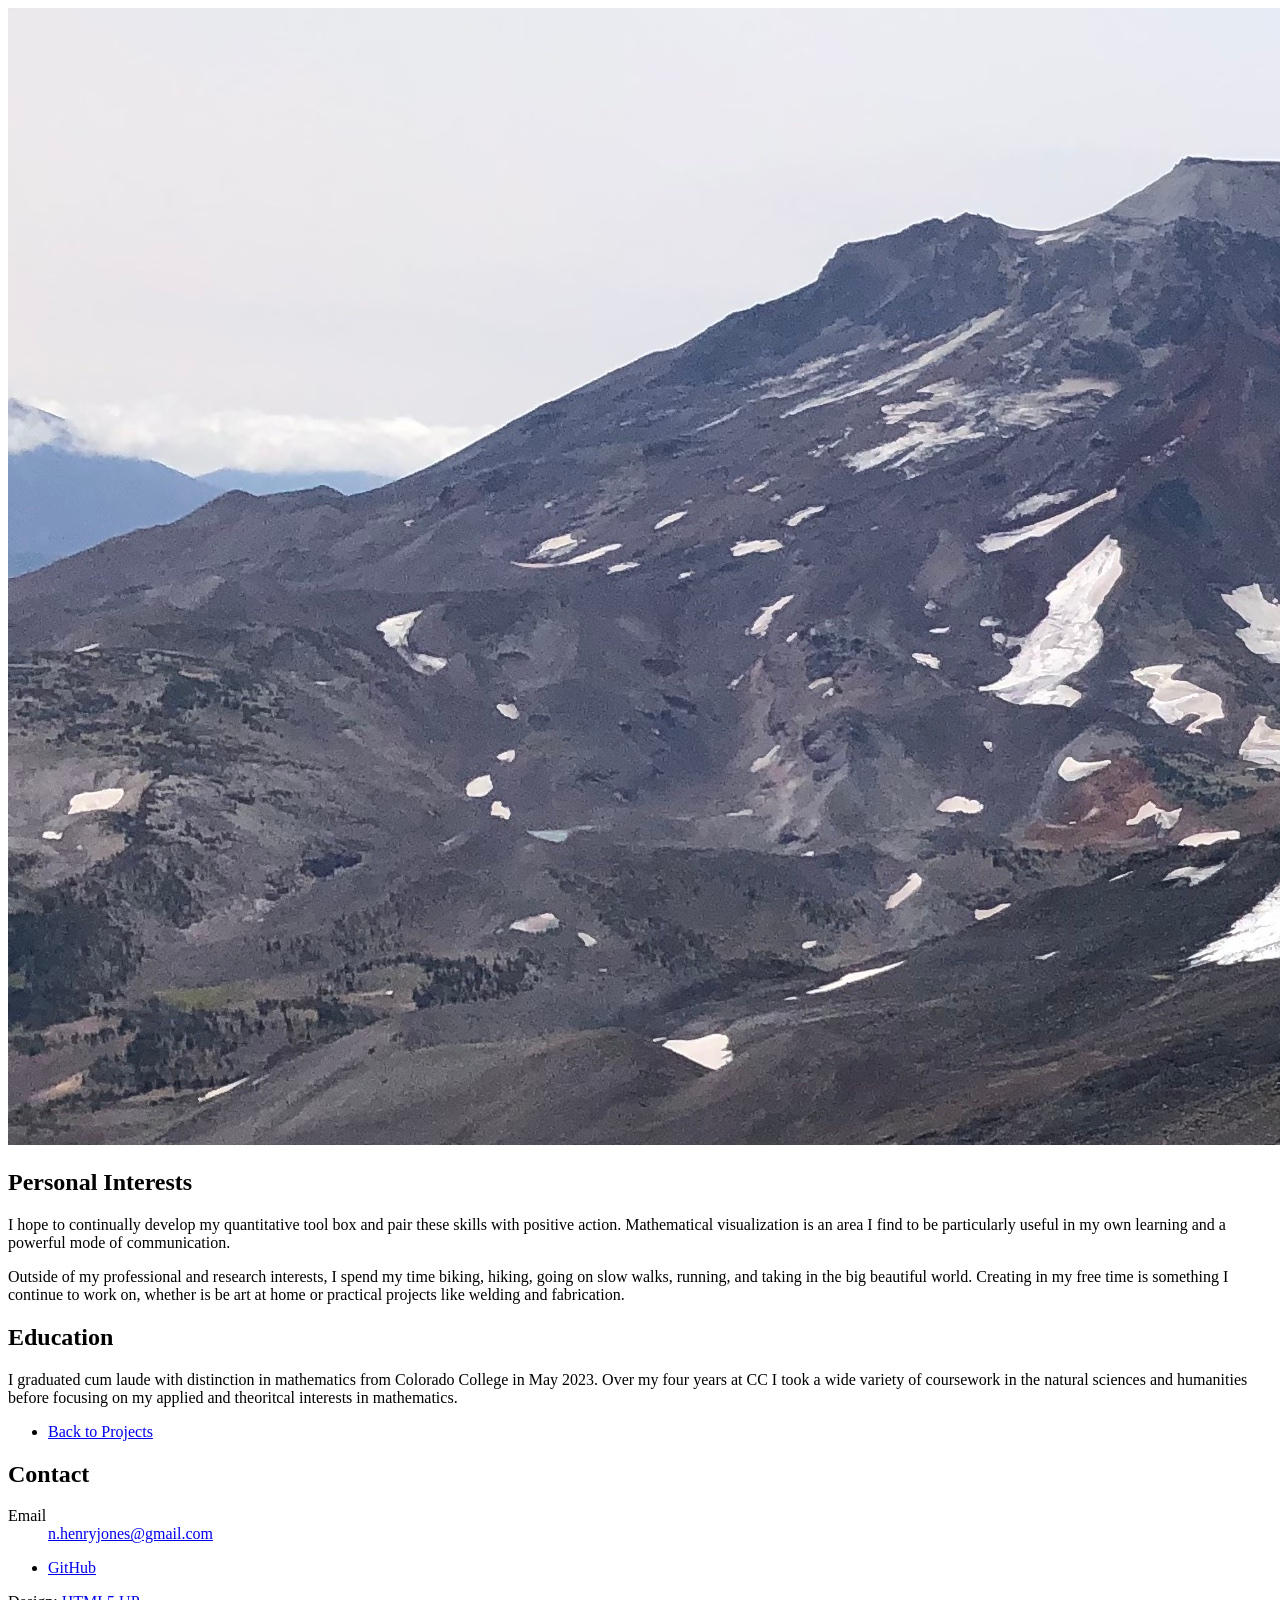
==== generic.html @ 5f4ad246 "First commit" ====
<!DOCTYPE HTML>
<!--
	Stellar by HTML5 UP
	html5up.net | @ajlkn
	Free for personal and commercial use under the CCA 3.0 license (html5up.net/license)
-->
<html>
	<head>
		<title>Generic - Stellar by HTML5 UP</title>
		<meta charset="utf-8" />
		<meta name="viewport" content="width=device-width, initial-scale=1, user-scalable=no" />
		<link rel="stylesheet" href="assets/css/main.css" />
		<noscript><link rel="stylesheet" href="assets/css/noscript.css" /></noscript>
	</head>
	<body class="is-preload">

		<!-- Wrapper -->
			<div id="wrapper">

				<!-- Header -->

				<!-- Main -->
					<div id="main">

						<!-- Content -->
							<section id="content" class="main">
								<span class="image main"><img src="images/mtns.jpg" alt="" /></span>
								<h2>Personal Interests</h2>
								<p>I hope to continually develop my quantitative tool box and pair these skills with positive action. Mathematical visualization is an area I find to be particularly useful in my own learning and a powerful mode of communication.</p>
								<p>Outside of my professional and research interests, I spend my time biking, hiking, going on slow walks, running, and taking in the big beautiful world. Creating in my free time is something I continue to work on, whether is be art at home or practical projects like welding and fabrication.</p>
								<h2>Education</h2>
								<p>I graduated cum laude with distinction in mathematics from Colorado College in May 2023. Over my four years at CC I took a wide variety of coursework in the natural sciences and humanities before focusing on my applied and theoritcal interests in mathematics.</p>
							</section>

					</div>

				<!-- Footer -->
					<footer id="footer">
						<section>
							<!--<h2>Aliquam sed mauris</h2>-->
							<!--<p>Sed lorem ipsum dolor sit amet et nullam consequat feugiat consequat magna adipiscing tempus etiam dolore veroeros. eget dapibus mauris. Cras aliquet, nisl ut viverra sollicitudin, ligula erat egestas velit, vitae tincidunt odio.</p>-->
							<ul class="actions">
								<li><a href="index.html" class="button">Back to Projects</a></li>
							</ul>
						</section>
						<section>
							<h2>Contact</h2>
							<dl class="alt">
								<!--<dt>Address</dt>-->
								<!--<dd>1234 Somewhere Road &bull; Nashville, TN 00000 &bull; USA</dd>-->
								<!--<dt>Phone</dt>-->
								<!--<dd>(000) 000-0000 x 0000</dd>-->
								<dt>Email</dt>
								<dd><a href="mailto:n.henryjones@gmail.com">n.henryjones@gmail.com</a></dd>
							</dl>
							<ul class="icons">
								<!--<li><a href="#" class="icon brands fa-twitter alt"><span class="label">Twitter</span></a></li>-->
								<!--<li><a href="#" class="icon brands fa-facebook-f alt"><span class="label">Facebook</span></a></li>-->
								<!--<li><a href="#" class="icon brands fa-instagram alt"><span class="label">Instagram</span></a></li>-->
								<li><a href="#" class="icon brands fa-github alt"><span class="label">GitHub</span></a></li>
								<!--<li><a href="#" class="icon brands fa-dribbble alt"><span class="label">Dribbble</span></a></li>-->
							</ul>
						</section>
						<p class="copyright"> Design: <a href="https://html5up.net">HTML5 UP</a>.</p>
					</footer>

			</div>

		<!-- Scripts -->
			<script src="assets/js/jquery.min.js"></script>
			<script src="assets/js/jquery.scrollex.min.js"></script>
			<script src="assets/js/jquery.scrolly.min.js"></script>
			<script src="assets/js/browser.min.js"></script>
			<script src="assets/js/breakpoints.min.js"></script>
			<script src="assets/js/util.js"></script>
			<script src="assets/js/main.js"></script>

	</body>
</html>
---- assets/css/main.css ----
@import url(fontawesome-all.min.css);
@import 'https://fonts.googleapis.com/css?family=Source+Sans+Pro:300,400';

/*
	Stellar by HTML5 UP
	html5up.net | @ajlkn
	Free for personal and commercial use under the CCA 3.0 license (html5up.net/license)
*/

html, body, div, span, applet, object,
iframe, h1, h2, h3, h4, h5, h6, p, blockquote,
pre, a, abbr, acronym, address, big, cite,
code, del, dfn, em, img, ins, kbd, q, s, samp,
small, strike, strong, sub, sup, tt, var, b,
u, i, center, dl, dt, dd, ol, ul, li, fieldset,
form, label, legend, table, caption, tbody,
tfoot, thead, tr, th, td, article, aside,
canvas, details, embed, figure, figcaption,
footer, header, hgroup, menu, nav, output, ruby,
section, summary, time, mark, audio, video {
	margin: 0;
	padding: 0;
	border: 0;
	font-size: 100%;
	font: inherit;
	vertical-align: baseline;}

article, aside, details, figcaption, figure,
footer, header, hgroup, menu, nav, section {
	display: block;}

body {
	line-height: 1;
}

ol, ul {
	list-style: none;
}

blockquote, q {
	quotes: none;
}

	blockquote:before, blockquote:after, q:before, q:after {
		content: '';
		content: none;
	}

table {
	border-collapse: collapse;
	border-spacing: 0;
}

body {
	-webkit-text-size-adjust: none;
}

mark {
	background-color: transparent;
	color: inherit;
}

input::-moz-focus-inner {
	border: 0;
	padding: 0;
}

input, select, textarea {
	-moz-appearance: none;
	-webkit-appearance: none;
	-ms-appearance: none;
	appearance: none;
}

/* Basic */

	@-ms-viewport {
		width: device-width;
	}

	body {
		-ms-overflow-style: scrollbar;
	}

	@media screen and (max-width: 480px) {

		html, body {
			min-width: 320px;
		}

	}

	html {
		box-sizing: border-box;
	}

	*, *:before, *:after {
		box-sizing: inherit;
	}

	body {
		background-color: #935d8c;
		background-image: url("images/overlay.png"), -moz-linear-gradient(45deg, #e37682 15%, #5f4d93 85%);
		background-image: url("images/overlay.png"), -webkit-linear-gradient(45deg, #e37682 15%, #5f4d93 85%);
		background-image: url("images/overlay.png"), -ms-linear-gradient(45deg, #e37682 15%, #5f4d93 85%);
		background-image: url("images/overlay.png"), linear-gradient(45deg, #e37682 15%, #5f4d93 85%);
	}

		body.is-preload *, body.is-preload *:before, body.is-preload *:after {
			-moz-animation: none !important;
			-webkit-animation: none !important;
			-ms-animation: none !important;
			animation: none !important;
			-moz-transition: none !important;
			-webkit-transition: none !important;
			-ms-transition: none !important;
			transition: none !important;
		}

/* Type */

	body {
		background-color: #935d8c;
		color: rgba(255, 255, 255, 0.65);
	}

	body, input, select, textarea {
		font-family: "Source Sans Pro", Helvetica, sans-serif;
		font-size: 17pt;
		font-weight: 300;
		line-height: 1.65;
	}

		@media screen and (max-width: 1680px) {

			body, input, select, textarea {
				font-size: 14pt;
			}

		}

		@media screen and (max-width: 1280px) {

			body, input, select, textarea {
				font-size: 12pt;
			}

		}

		@media screen and (max-width: 360px) {

			body, input, select, textarea {
				font-size: 11pt;
			}

		}

	a {
		-moz-transition: color 0.2s ease, border-bottom 0.2s ease;
		-webkit-transition: color 0.2s ease, border-bottom 0.2s ease;
		-ms-transition: color 0.2s ease, border-bottom 0.2s ease;
		transition: color 0.2s ease, border-bottom 0.2s ease;
		text-decoration: none;
		border-bottom: dotted 1px;
		color: inherit;
	}

		a:hover {
			border-bottom-color: transparent;
		}

	strong, b {
		font-weight: 400;
	}

	em, i {
		font-style: italic;
	}

	p {
		margin: 0 0 2em 0;
	}

		p.content {
			-moz-columns: 20em 2;
			-webkit-columns: 20em 2;
			-ms-columns: 20em 2;
			columns: 20em 2;
			-moz-column-gap: 2em;
			-webkit-column-gap: 2em;
			-ms-column-gap: 2em;
			column-gap: 2em;
			text-align: justify;
		}

	h1, h2, h3, h4, h5, h6 {
		font-weight: 300;
		line-height: 1.5;
		margin: 0 0 0.7em 0;
		letter-spacing: -0.025em;
	}

		h1 a, h2 a, h3 a, h4 a, h5 a, h6 a {
			color: inherit;
			text-decoration: none;
		}

	h1 {
		font-size: 2.5em;
		line-height: 1.2;
	}

	h2 {
		font-size: 1.5em;
	}

	h3 {
		font-size: 1.25em;
	}

	h4 {
		font-size: 1.1em;
	}

	h5 {
		font-size: 0.9em;
	}

	h6 {
		font-size: 0.7em;
	}

	@media screen and (max-width: 736px) {

		h1 {
			font-size: 2em;
		}

	}

	sub {
		font-size: 0.8em;
		position: relative;
		top: 0.5em;
	}

	sup {
		font-size: 0.8em;
		position: relative;
		top: -0.5em;
	}

	blockquote {
		border-left: solid 4px;
		font-style: italic;
		margin: 0 0 2em 0;
		padding: 0.5em 0 0.5em 2em;
	}

	code {
		border-radius: 8px;
		border: solid 1px;
		font-family: "Courier New", monospace;
		font-size: 0.9em;
		margin: 0 0.25em;
		padding: 0.25em 0.65em;
	}

	pre {
		-webkit-overflow-scrolling: touch;
		font-family: "Courier New", monospace;
		font-size: 0.9em;
		margin: 0 0 2em 0;
	}

		pre code {
			display: block;
			line-height: 1.75;
			padding: 1em 1.5em;
			overflow-x: auto;
		}

	hr {
		border: 0;
		border-bottom: solid 1px;
		margin: 2em 0;
	}

		hr.major {
			margin: 3em 0;
		}

	.align-left {
		text-align: left;
	}

	.align-center {
		text-align: center;
	}

	.align-right {
		text-align: right;
	}

	input, select, textarea {
		color: #ffffff;
	}

	a:hover {
		color: #ffffff;
	}

	strong, b {
		color: #ffffff;
	}

	h1, h2, h3, h4, h5, h6 {
		color: #ffffff;
	}

	blockquote {
		border-left-color: rgba(255, 255, 255, 0.35);
	}

	code {
		background: rgba(255, 255, 255, 0.075);
		border-color: rgba(255, 255, 255, 0.35);
	}

	hr {
		border-bottom-color: rgba(255, 255, 255, 0.35);
	}

/* Row */

	.row {
		display: flex;
		flex-wrap: wrap;
		box-sizing: border-box;
		align-items: stretch;
	}

		.row > * {
			box-sizing: border-box;
		}

		.row.gtr-uniform > * > :last-child {
			margin-bottom: 0;
		}

		.row.aln-left {
			justify-content: flex-start;
		}

		.row.aln-center {
			justify-content: center;
		}

		.row.aln-right {
			justify-content: flex-end;
		}

		.row.aln-top {
			align-items: flex-start;
		}

		.row.aln-middle {
			align-items: center;
		}

		.row.aln-bottom {
			align-items: flex-end;
		}

		.row > .imp {
			order: -1;
		}

		.row > .col-1 {
			width: 8.33333%;
		}

		.row > .off-1 {
			margin-left: 8.33333%;
		}

		.row > .col-2 {
			width: 16.66667%;
		}

		.row > .off-2 {
			margin-left: 16.66667%;
		}

		.row > .col-3 {
			width: 25%;
		}

		.row > .off-3 {
			margin-left: 25%;
		}

		.row > .col-4 {
			width: 33.33333%;
		}

		.row > .off-4 {
			margin-left: 33.33333%;
		}

		.row > .col-5 {
			width: 41.66667%;
		}

		.row > .off-5 {
			margin-left: 41.66667%;
		}

		.row > .col-6 {
			width: 50%;
		}

		.row > .off-6 {
			margin-left: 50%;
		}

		.row > .col-7 {
			width: 58.33333%;
		}

		.row > .off-7 {
			margin-left: 58.33333%;
		}

		.row > .col-8 {
			width: 66.66667%;
		}

		.row > .off-8 {
			margin-left: 66.66667%;
		}

		.row > .col-9 {
			width: 75%;
		}

		.row > .off-9 {
			margin-left: 75%;
		}

		.row > .col-10 {
			width: 83.33333%;
		}

		.row > .off-10 {
			margin-left: 83.33333%;
		}

		.row > .col-11 {
			width: 91.66667%;
		}

		.row > .off-11 {
			margin-left: 91.66667%;
		}

		.row > .col-12 {
			width: 100%;
		}

		.row > .off-12 {
			margin-left: 100%;
		}

		.row.gtr-0 {
			margin-top: 0;
			margin-left: 0em;
		}

			.row.gtr-0 > * {
				padding: 0 0 0 0em;
			}

			.row.gtr-0.gtr-uniform {
				margin-top: 0em;
			}

				.row.gtr-0.gtr-uniform > * {
					padding-top: 0em;
				}

		.row.gtr-25 {
			margin-top: 0;
			margin-left: -0.375em;
		}

			.row.gtr-25 > * {
				padding: 0 0 0 0.375em;
			}

			.row.gtr-25.gtr-uniform {
				margin-top: -0.375em;
			}

				.row.gtr-25.gtr-uniform > * {
					padding-top: 0.375em;
				}

		.row.gtr-50 {
			margin-top: 0;
			margin-left: -0.75em;
		}

			.row.gtr-50 > * {
				padding: 0 0 0 0.75em;
			}

			.row.gtr-50.gtr-uniform {
				margin-top: -0.75em;
			}

				.row.gtr-50.gtr-uniform > * {
					padding-top: 0.75em;
				}

		.row {
			margin-top: 0;
			margin-left: -1.5em;
		}

			.row > * {
				padding: 0 0 0 1.5em;
			}

			.row.gtr-uniform {
				margin-top: -1.5em;
			}

				.row.gtr-uniform > * {
					padding-top: 1.5em;
				}

		.row.gtr-150 {
			margin-top: 0;
			margin-left: -2.25em;
		}

			.row.gtr-150 > * {
				padding: 0 0 0 2.25em;
			}

			.row.gtr-150.gtr-uniform {
				margin-top: -2.25em;
			}

				.row.gtr-150.gtr-uniform > * {
					padding-top: 2.25em;
				}

		.row.gtr-200 {
			margin-top: 0;
			margin-left: -3em;
		}

			.row.gtr-200 > * {
				padding: 0 0 0 3em;
			}

			.row.gtr-200.gtr-uniform {
				margin-top: -3em;
			}

				.row.gtr-200.gtr-uniform > * {
					padding-top: 3em;
				}

		@media screen and (max-width: 1680px) {

			.row {
				display: flex;
				flex-wrap: wrap;
				box-sizing: border-box;
				align-items: stretch;
			}

				.row > * {
					box-sizing: border-box;
				}

				.row.gtr-uniform > * > :last-child {
					margin-bottom: 0;
				}

				.row.aln-left {
					justify-content: flex-start;
				}

				.row.aln-center {
					justify-content: center;
				}

				.row.aln-right {
					justify-content: flex-end;
				}

				.row.aln-top {
					align-items: flex-start;
				}

				.row.aln-middle {
					align-items: center;
				}

				.row.aln-bottom {
					align-items: flex-end;
				}

				.row > .imp-xlarge {
					order: -1;
				}

				.row > .col-1-xlarge {
					width: 8.33333%;
				}

				.row > .off-1-xlarge {
					margin-left: 8.33333%;
				}

				.row > .col-2-xlarge {
					width: 16.66667%;
				}

				.row > .off-2-xlarge {
					margin-left: 16.66667%;
				}

				.row > .col-3-xlarge {
					width: 25%;
				}

				.row > .off-3-xlarge {
					margin-left: 25%;
				}

				.row > .col-4-xlarge {
					width: 33.33333%;
				}

				.row > .off-4-xlarge {
					margin-left: 33.33333%;
				}

				.row > .col-5-xlarge {
					width: 41.66667%;
				}

				.row > .off-5-xlarge {
					margin-left: 41.66667%;
				}

				.row > .col-6-xlarge {
					width: 50%;
				}

				.row > .off-6-xlarge {
					margin-left: 50%;
				}

				.row > .col-7-xlarge {
					width: 58.33333%;
				}

				.row > .off-7-xlarge {
					margin-left: 58.33333%;
				}

				.row > .col-8-xlarge {
					width: 66.66667%;
				}

				.row > .off-8-xlarge {
					margin-left: 66.66667%;
				}

				.row > .col-9-xlarge {
					width: 75%;
				}

				.row > .off-9-xlarge {
					margin-left: 75%;
				}

				.row > .col-10-xlarge {
					width: 83.33333%;
				}

				.row > .off-10-xlarge {
					margin-left: 83.33333%;
				}

				.row > .col-11-xlarge {
					width: 91.66667%;
				}

				.row > .off-11-xlarge {
					margin-left: 91.66667%;
				}

				.row > .col-12-xlarge {
					width: 100%;
				}

				.row > .off-12-xlarge {
					margin-left: 100%;
				}

				.row.gtr-0 {
					margin-top: 0;
					margin-left: 0em;
				}

					.row.gtr-0 > * {
						padding: 0 0 0 0em;
					}

					.row.gtr-0.gtr-uniform {
						margin-top: 0em;
					}

						.row.gtr-0.gtr-uniform > * {
							padding-top: 0em;
						}

				.row.gtr-25 {
					margin-top: 0;
					margin-left: -0.375em;
				}

					.row.gtr-25 > * {
						padding: 0 0 0 0.375em;
					}

					.row.gtr-25.gtr-uniform {
						margin-top: -0.375em;
					}

						.row.gtr-25.gtr-uniform > * {
							padding-top: 0.375em;
						}

				.row.gtr-50 {
					margin-top: 0;
					margin-left: -0.75em;
				}

					.row.gtr-50 > * {
						padding: 0 0 0 0.75em;
					}

					.row.gtr-50.gtr-uniform {
						margin-top: -0.75em;
					}

						.row.gtr-50.gtr-uniform > * {
							padding-top: 0.75em;
						}

				.row {
					margin-top: 0;
					margin-left: -1.5em;
				}

					.row > * {
						padding: 0 0 0 1.5em;
					}

					.row.gtr-uniform {
						margin-top: -1.5em;
					}

						.row.gtr-uniform > * {
							padding-top: 1.5em;
						}

				.row.gtr-150 {
					margin-top: 0;
					margin-left: -2.25em;
				}

					.row.gtr-150 > * {
						padding: 0 0 0 2.25em;
					}

					.row.gtr-150.gtr-uniform {
						margin-top: -2.25em;
					}

						.row.gtr-150.gtr-uniform > * {
							padding-top: 2.25em;
						}

				.row.gtr-200 {
					margin-top: 0;
					margin-left: -3em;
				}

					.row.gtr-200 > * {
						padding: 0 0 0 3em;
					}

					.row.gtr-200.gtr-uniform {
						margin-top: -3em;
					}

						.row.gtr-200.gtr-uniform > * {
							padding-top: 3em;
						}

		}

		@media screen and (max-width: 1280px) {

			.row {
				display: flex;
				flex-wrap: wrap;
				box-sizing: border-box;
				align-items: stretch;
			}

				.row > * {
					box-sizing: border-box;
				}

				.row.gtr-uniform > * > :last-child {
					margin-bottom: 0;
				}

				.row.aln-left {
					justify-content: flex-start;
				}

				.row.aln-center {
					justify-content: center;
				}

				.row.aln-right {
					justify-content: flex-end;
				}

				.row.aln-top {
					align-items: flex-start;
				}

				.row.aln-middle {
					align-items: center;
				}

				.row.aln-bottom {
					align-items: flex-end;
				}

				.row > .imp-large {
					order: -1;
				}

				.row > .col-1-large {
					width: 8.33333%;
				}

				.row > .off-1-large {
					margin-left: 8.33333%;
				}

				.row > .col-2-large {
					width: 16.66667%;
				}

				.row > .off-2-large {
					margin-left: 16.66667%;
				}

				.row > .col-3-large {
					width: 25%;
				}

				.row > .off-3-large {
					margin-left: 25%;
				}

				.row > .col-4-large {
					width: 33.33333%;
				}

				.row > .off-4-large {
					margin-left: 33.33333%;
				}

				.row > .col-5-large {
					width: 41.66667%;
				}

				.row > .off-5-large {
					margin-left: 41.66667%;
				}

				.row > .col-6-large {
					width: 50%;
				}

				.row > .off-6-large {
					margin-left: 50%;
				}

				.row > .col-7-large {
					width: 58.33333%;
				}

				.row > .off-7-large {
					margin-left: 58.33333%;
				}

				.row > .col-8-large {
					width: 66.66667%;
				}

				.row > .off-8-large {
					margin-left: 66.66667%;
				}

				.row > .col-9-large {
					width: 75%;
				}

				.row > .off-9-large {
					margin-left: 75%;
				}

				.row > .col-10-large {
					width: 83.33333%;
				}

				.row > .off-10-large {
					margin-left: 83.33333%;
				}

				.row > .col-11-large {
					width: 91.66667%;
				}

				.row > .off-11-large {
					margin-left: 91.66667%;
				}

				.row > .col-12-large {
					width: 100%;
				}

				.row > .off-12-large {
					margin-left: 100%;
				}

				.row.gtr-0 {
					margin-top: 0;
					margin-left: 0em;
				}

					.row.gtr-0 > * {
						padding: 0 0 0 0em;
					}

					.row.gtr-0.gtr-uniform {
						margin-top: 0em;
					}

						.row.gtr-0.gtr-uniform > * {
							padding-top: 0em;
						}

				.row.gtr-25 {
					margin-top: 0;
					margin-left: -0.375em;
				}

					.row.gtr-25 > * {
						padding: 0 0 0 0.375em;
					}

					.row.gtr-25.gtr-uniform {
						margin-top: -0.375em;
					}

						.row.gtr-25.gtr-uniform > * {
							padding-top: 0.375em;
						}

				.row.gtr-50 {
					margin-top: 0;
					margin-left: -0.75em;
				}

					.row.gtr-50 > * {
						padding: 0 0 0 0.75em;
					}

					.row.gtr-50.gtr-uniform {
						margin-top: -0.75em;
					}

						.row.gtr-50.gtr-uniform > * {
							padding-top: 0.75em;
						}

				.row {
					margin-top: 0;
					margin-left: -1.5em;
				}

					.row > * {
						padding: 0 0 0 1.5em;
					}

					.row.gtr-uniform {
						margin-top: -1.5em;
					}

						.row.gtr-uniform > * {
							padding-top: 1.5em;
						}

				.row.gtr-150 {
					margin-top: 0;
					margin-left: -2.25em;
				}

					.row.gtr-150 > * {
						padding: 0 0 0 2.25em;
					}

					.row.gtr-150.gtr-uniform {
						margin-top: -2.25em;
					}

						.row.gtr-150.gtr-uniform > * {
							padding-top: 2.25em;
						}

				.row.gtr-200 {
					margin-top: 0;
					margin-left: -3em;
				}

					.row.gtr-200 > * {
						padding: 0 0 0 3em;
					}

					.row.gtr-200.gtr-uniform {
						margin-top: -3em;
					}

						.row.gtr-200.gtr-uniform > * {
							padding-top: 3em;
						}

		}

		@media screen and (max-width: 980px) {

			.row {
				display: flex;
				flex-wrap: wrap;
				box-sizing: border-box;
				align-items: stretch;
			}

				.row > * {
					box-sizing: border-box;
				}

				.row.gtr-uniform > * > :last-child {
					margin-bottom: 0;
				}

				.row.aln-left {
					justify-content: flex-start;
				}

				.row.aln-center {
					justify-content: center;
				}

				.row.aln-right {
					justify-content: flex-end;
				}

				.row.aln-top {
					align-items: flex-start;
				}

				.row.aln-middle {
					align-items: center;
				}

				.row.aln-bottom {
					align-items: flex-end;
				}

				.row > .imp-medium {
					order: -1;
				}

				.row > .col-1-medium {
					width: 8.33333%;
				}

				.row > .off-1-medium {
					margin-left: 8.33333%;
				}

				.row > .col-2-medium {
					width: 16.66667%;
				}

				.row > .off-2-medium {
					margin-left: 16.66667%;
				}

				.row > .col-3-medium {
					width: 25%;
				}

				.row > .off-3-medium {
					margin-left: 25%;
				}

				.row > .col-4-medium {
					width: 33.33333%;
				}

				.row > .off-4-medium {
					margin-left: 33.33333%;
				}

				.row > .col-5-medium {
					width: 41.66667%;
				}

				.row > .off-5-medium {
					margin-left: 41.66667%;
				}

				.row > .col-6-medium {
					width: 50%;
				}

				.row > .off-6-medium {
					margin-left: 50%;
				}

				.row > .col-7-medium {
					width: 58.33333%;
				}

				.row > .off-7-medium {
					margin-left: 58.33333%;
				}

				.row > .col-8-medium {
					width: 66.66667%;
				}

				.row > .off-8-medium {
					margin-left: 66.66667%;
				}

				.row > .col-9-medium {
					width: 75%;
				}

				.row > .off-9-medium {
					margin-left: 75%;
				}

				.row > .col-10-medium {
					width: 83.33333%;
				}

				.row > .off-10-medium {
					margin-left: 83.33333%;
				}

				.row > .col-11-medium {
					width: 91.66667%;
				}

				.row > .off-11-medium {
					margin-left: 91.66667%;
				}

				.row > .col-12-medium {
					width: 100%;
				}

				.row > .off-12-medium {
					margin-left: 100%;
				}

				.row.gtr-0 {
					margin-top: 0;
					margin-left: 0em;
				}

					.row.gtr-0 > * {
						padding: 0 0 0 0em;
					}

					.row.gtr-0.gtr-uniform {
						margin-top: 0em;
					}

						.row.gtr-0.gtr-uniform > * {
							padding-top: 0em;
						}

				.row.gtr-25 {
					margin-top: 0;
					margin-left: -0.375em;
				}

					.row.gtr-25 > * {
						padding: 0 0 0 0.375em;
					}

					.row.gtr-25.gtr-uniform {
						margin-top: -0.375em;
					}

						.row.gtr-25.gtr-uniform > * {
							padding-top: 0.375em;
						}

				.row.gtr-50 {
					margin-top: 0;
					margin-left: -0.75em;
				}

					.row.gtr-50 > * {
						padding: 0 0 0 0.75em;
					}

					.row.gtr-50.gtr-uniform {
						margin-top: -0.75em;
					}

						.row.gtr-50.gtr-uniform > * {
							padding-top: 0.75em;
						}

				.row {
					margin-top: 0;
					margin-left: -1.5em;
				}

					.row > * {
						padding: 0 0 0 1.5em;
					}

					.row.gtr-uniform {
						margin-top: -1.5em;
					}

						.row.gtr-uniform > * {
							padding-top: 1.5em;
						}

				.row.gtr-150 {
					margin-top: 0;
					margin-left: -2.25em;
				}

					.row.gtr-150 > * {
						padding: 0 0 0 2.25em;
					}

					.row.gtr-150.gtr-uniform {
						margin-top: -2.25em;
					}

						.row.gtr-150.gtr-uniform > * {
							padding-top: 2.25em;
						}

				.row.gtr-200 {
					margin-top: 0;
					margin-left: -3em;
				}

					.row.gtr-200 > * {
						padding: 0 0 0 3em;
					}

					.row.gtr-200.gtr-uniform {
						margin-top: -3em;
					}

						.row.gtr-200.gtr-uniform > * {
							padding-top: 3em;
						}

		}

		@media screen and (max-width: 736px) {

			.row {
				display: flex;
				flex-wrap: wrap;
				box-sizing: border-box;
				align-items: stretch;
			}

				.row > * {
					box-sizing: border-box;
				}

				.row.gtr-uniform > * > :last-child {
					margin-bottom: 0;
				}

				.row.aln-left {
					justify-content: flex-start;
				}

				.row.aln-center {
					justify-content: center;
				}

				.row.aln-right {
					justify-content: flex-end;
				}

				.row.aln-top {
					align-items: flex-start;
				}

				.row.aln-middle {
					align-items: center;
				}

				.row.aln-bottom {
					align-items: flex-end;
				}

				.row > .imp-small {
					order: -1;
				}

				.row > .col-1-small {
					width: 8.33333%;
				}

				.row > .off-1-small {
					margin-left: 8.33333%;
				}

				.row > .col-2-small {
					width: 16.66667%;
				}

				.row > .off-2-small {
					margin-left: 16.66667%;
				}

				.row > .col-3-small {
					width: 25%;
				}

				.row > .off-3-small {
					margin-left: 25%;
				}

				.row > .col-4-small {
					width: 33.33333%;
				}

				.row > .off-4-small {
					margin-left: 33.33333%;
				}

				.row > .col-5-small {
					width: 41.66667%;
				}

				.row > .off-5-small {
					margin-left: 41.66667%;
				}

				.row > .col-6-small {
					width: 50%;
				}

				.row > .off-6-small {
					margin-left: 50%;
				}

				.row > .col-7-small {
					width: 58.33333%;
				}

				.row > .off-7-small {
					margin-left: 58.33333%;
				}

				.row > .col-8-small {
					width: 66.66667%;
				}

				.row > .off-8-small {
					margin-left: 66.66667%;
				}

				.row > .col-9-small {
					width: 75%;
				}

				.row > .off-9-small {
					margin-left: 75%;
				}

				.row > .col-10-small {
					width: 83.33333%;
				}

				.row > .off-10-small {
					margin-left: 83.33333%;
				}

				.row > .col-11-small {
					width: 91.66667%;
				}

				.row > .off-11-small {
					margin-left: 91.66667%;
				}

				.row > .col-12-small {
					width: 100%;
				}

				.row > .off-12-small {
					margin-left: 100%;
				}

				.row.gtr-0 {
					margin-top: 0;
					margin-left: 0em;
				}

					.row.gtr-0 > * {
						padding: 0 0 0 0em;
					}

					.row.gtr-0.gtr-uniform {
						margin-top: 0em;
					}

						.row.gtr-0.gtr-uniform > * {
							padding-top: 0em;
						}

				.row.gtr-25 {
					margin-top: 0;
					margin-left: -0.25em;
				}

					.row.gtr-25 > * {
						padding: 0 0 0 0.25em;
					}

					.row.gtr-25.gtr-uniform {
						margin-top: -0.25em;
					}

						.row.gtr-25.gtr-uniform > * {
							padding-top: 0.25em;
						}

				.row.gtr-50 {
					margin-top: 0;
					margin-left: -0.5em;
				}

					.row.gtr-50 > * {
						padding: 0 0 0 0.5em;
					}

					.row.gtr-50.gtr-uniform {
						margin-top: -0.5em;
					}

						.row.gtr-50.gtr-uniform > * {
							padding-top: 0.5em;
						}

				.row {
					margin-top: 0;
					margin-left: -1em;
				}

					.row > * {
						padding: 0 0 0 1em;
					}

					.row.gtr-uniform {
						margin-top: -1em;
					}

						.row.gtr-uniform > * {
							padding-top: 1em;
						}

				.row.gtr-150 {
					margin-top: 0;
					margin-left: -1.5em;
				}

					.row.gtr-150 > * {
						padding: 0 0 0 1.5em;
					}

					.row.gtr-150.gtr-uniform {
						margin-top: -1.5em;
					}

						.row.gtr-150.gtr-uniform > * {
							padding-top: 1.5em;
						}

				.row.gtr-200 {
					margin-top: 0;
					margin-left: -2em;
				}

					.row.gtr-200 > * {
						padding: 0 0 0 2em;
					}

					.row.gtr-200.gtr-uniform {
						margin-top: -2em;
					}

						.row.gtr-200.gtr-uniform > * {
							padding-top: 2em;
						}

		}

		@media screen and (max-width: 480px) {

			.row {
				display: flex;
				flex-wrap: wrap;
				box-sizing: border-box;
				align-items: stretch;
			}

				.row > * {
					box-sizing: border-box;
				}

				.row.gtr-uniform > * > :last-child {
					margin-bottom: 0;
				}

				.row.aln-left {
					justify-content: flex-start;
				}

				.row.aln-center {
					justify-content: center;
				}

				.row.aln-right {
					justify-content: flex-end;
				}

				.row.aln-top {
					align-items: flex-start;
				}

				.row.aln-middle {
					align-items: center;
				}

				.row.aln-bottom {
					align-items: flex-end;
				}

				.row > .imp-xsmall {
					order: -1;
				}

				.row > .col-1-xsmall {
					width: 8.33333%;
				}

				.row > .off-1-xsmall {
					margin-left: 8.33333%;
				}

				.row > .col-2-xsmall {
					width: 16.66667%;
				}

				.row > .off-2-xsmall {
					margin-left: 16.66667%;
				}

				.row > .col-3-xsmall {
					width: 25%;
				}

				.row > .off-3-xsmall {
					margin-left: 25%;
				}

				.row > .col-4-xsmall {
					width: 33.33333%;
				}

				.row > .off-4-xsmall {
					margin-left: 33.33333%;
				}

				.row > .col-5-xsmall {
					width: 41.66667%;
				}

				.row > .off-5-xsmall {
					margin-left: 41.66667%;
				}

				.row > .col-6-xsmall {
					width: 50%;
				}

				.row > .off-6-xsmall {
					margin-left: 50%;
				}

				.row > .col-7-xsmall {
					width: 58.33333%;
				}

				.row > .off-7-xsmall {
					margin-left: 58.33333%;
				}

				.row > .col-8-xsmall {
					width: 66.66667%;
				}

				.row > .off-8-xsmall {
					margin-left: 66.66667%;
				}

				.row > .col-9-xsmall {
					width: 75%;
				}

				.row > .off-9-xsmall {
					margin-left: 75%;
				}

				.row > .col-10-xsmall {
					width: 83.33333%;
				}

				.row > .off-10-xsmall {
					margin-left: 83.33333%;
				}

				.row > .col-11-xsmall {
					width: 91.66667%;
				}

				.row > .off-11-xsmall {
					margin-left: 91.66667%;
				}

				.row > .col-12-xsmall {
					width: 100%;
				}

				.row > .off-12-xsmall {
					margin-left: 100%;
				}

				.row.gtr-0 {
					margin-top: 0;
					margin-left: 0em;
				}

					.row.gtr-0 > * {
						padding: 0 0 0 0em;
					}

					.row.gtr-0.gtr-uniform {
						margin-top: 0em;
					}

						.row.gtr-0.gtr-uniform > * {
							padding-top: 0em;
						}

				.row.gtr-25 {
					margin-top: 0;
					margin-left: -0.3125em;
				}

					.row.gtr-25 > * {
						padding: 0 0 0 0.3125em;
					}

					.row.gtr-25.gtr-uniform {
						margin-top: -0.3125em;
					}

						.row.gtr-25.gtr-uniform > * {
							padding-top: 0.3125em;
						}

				.row.gtr-50 {
					margin-top: 0;
					margin-left: -0.625em;
				}

					.row.gtr-50 > * {
						padding: 0 0 0 0.625em;
					}

					.row.gtr-50.gtr-uniform {
						margin-top: -0.625em;
					}

						.row.gtr-50.gtr-uniform > * {
							padding-top: 0.625em;
						}

				.row {
					margin-top: 0;
					margin-left: -1.25em;
				}

					.row > * {
						padding: 0 0 0 1.25em;
					}

					.row.gtr-uniform {
						margin-top: -1.25em;
					}

						.row.gtr-uniform > * {
							padding-top: 1.25em;
						}

				.row.gtr-150 {
					margin-top: 0;
					margin-left: -1.875em;
				}

					.row.gtr-150 > * {
						padding: 0 0 0 1.875em;
					}

					.row.gtr-150.gtr-uniform {
						margin-top: -1.875em;
					}

						.row.gtr-150.gtr-uniform > * {
							padding-top: 1.875em;
						}

				.row.gtr-200 {
					margin-top: 0;
					margin-left: -2.5em;
				}

					.row.gtr-200 > * {
						padding: 0 0 0 2.5em;
					}

					.row.gtr-200.gtr-uniform {
						margin-top: -2.5em;
					}

						.row.gtr-200.gtr-uniform > * {
							padding-top: 2.5em;
						}

		}

/* Box */

	.box {
		border-radius: 8px;
		border: solid;
		margin-bottom: 2em;
		padding: 1.5em;
	}

		.box > :last-child,
		.box > :last-child > :last-child,
		.box > :last-child > :last-child > :last-child {
			margin-bottom: 0;
		}

		.box.alt {
			border: 0;
			border-radius: 0;
			padding: 0;
		}

	.box {
		border-color: rgba(255, 255, 255, 0.35);
	}

/* Button */

	input[type="submit"],
	input[type="reset"],
	input[type="button"],
	button,
	.button {
		-moz-appearance: none;
		-webkit-appearance: none;
		-ms-appearance: none;
		appearance: none;
		-moz-transition: background-color 0.2s ease-in-out, color 0.2s ease-in-out;
		-webkit-transition: background-color 0.2s ease-in-out, color 0.2s ease-in-out;
		-ms-transition: background-color 0.2s ease-in-out, color 0.2s ease-in-out;
		transition: background-color 0.2s ease-in-out, color 0.2s ease-in-out;
		border-radius: 8px;
		border: 0;
		cursor: pointer;
		display: inline-block;
		font-weight: 300;
		height: 2.75em;
		line-height: 2.75em;
		min-width: 9.25em;
		padding: 0 1.5em;
		text-align: center;
		text-decoration: none;
		white-space: nowrap;
	}

		input[type="submit"].icon,
		input[type="reset"].icon,
		input[type="button"].icon,
		button.icon,
		.button.icon {
			padding-left: 1.35em;
		}

			input[type="submit"].icon:before,
			input[type="reset"].icon:before,
			input[type="button"].icon:before,
			button.icon:before,
			.button.icon:before {
				margin-right: 0.5em;
			}

		input[type="submit"].fit,
		input[type="reset"].fit,
		input[type="button"].fit,
		button.fit,
		.button.fit {
			width: 100%;
		}

		input[type="submit"].small,
		input[type="reset"].small,
		input[type="button"].small,
		button.small,
		.button.small {
			font-size: 0.8em;
		}

		input[type="submit"].large,
		input[type="reset"].large,
		input[type="button"].large,
		button.large,
		.button.large {
			font-size: 1.35em;
		}

		input[type="submit"].disabled, input[type="submit"]:disabled,
		input[type="reset"].disabled,
		input[type="reset"]:disabled,
		input[type="button"].disabled,
		input[type="button"]:disabled,
		button.disabled,
		button:disabled,
		.button.disabled,
		.button:disabled {
			pointer-events: none;
			opacity: 0.25;
		}

		@media screen and (max-width: 736px) {

			input[type="submit"],
			input[type="reset"],
			input[type="button"],
			button,
			.button {
				min-width: 0;
			}

		}

	input[type="submit"],
	input[type="reset"],
	input[type="button"],
	button,
	.button {
		background-color: transparent;
		box-shadow: inset 0 0 0 1px rgba(255, 255, 255, 0.35);
		color: #ffffff !important;
	}

		input[type="submit"]:hover,
		input[type="reset"]:hover,
		input[type="button"]:hover,
		button:hover,
		.button:hover {
			background-color: rgba(255, 255, 255, 0.075);
		}

		input[type="submit"]:active,
		input[type="reset"]:active,
		input[type="button"]:active,
		button:active,
		.button:active {
			background-color: rgba(255, 255, 255, 0.2);
		}

		input[type="submit"].icon:before,
		input[type="reset"].icon:before,
		input[type="button"].icon:before,
		button.icon:before,
		.button.icon:before {
			color: rgba(255, 255, 255, 0.5);
		}

		input[type="submit"].primary,
		input[type="reset"].primary,
		input[type="button"].primary,
		button.primary,
		.button.primary {
			background-color: #8cc9f0;
			color: #ffffff !important;
			box-shadow: none;
		}

			input[type="submit"].primary:hover,
			input[type="reset"].primary:hover,
			input[type="button"].primary:hover,
			button.primary:hover,
			.button.primary:hover {
				background-color: #9acff2;
			}

			input[type="submit"].primary:active,
			input[type="reset"].primary:active,
			input[type="button"].primary:active,
			button.primary:active,
			.button.primary:active {
				background-color: #7ec3ee;
			}

			input[type="submit"].primary.icon:before,
			input[type="reset"].primary.icon:before,
			input[type="button"].primary.icon:before,
			button.primary.icon:before,
			.button.primary.icon:before {
				color: #ffffff !important;
			}

/* Form */

	form {
		margin: 0 0 2em 0;
	}

	label {
		display: block;
		font-size: 0.9em;
		font-weight: 400;
		margin: 0 0 1em 0;
	}

	input[type="text"],
	input[type="password"],
	input[type="email"],
	select,
	textarea {
		-moz-appearance: none;
		-webkit-appearance: none;
		-ms-appearance: none;
		appearance: none;
		border-radius: 8px;
		border: solid 1px;
		color: inherit;
		display: block;
		outline: 0;
		padding: 0 1em;
		text-decoration: none;
		width: 100%;
	}

		input[type="text"]:invalid,
		input[type="password"]:invalid,
		input[type="email"]:invalid,
		select:invalid,
		textarea:invalid {
			box-shadow: none;
		}

	select {
		background-size: 1.25rem;
		background-repeat: no-repeat;
		background-position: calc(100% - 1rem) center;
		height: 2.75em;
		padding-right: 2.75em;
		text-overflow: ellipsis;
	}

		select:focus::-ms-value {
			background-color: transparent;
		}

		select::-ms-expand {
			display: none;
		}

	input[type="text"],
	input[type="password"],
	input[type="email"],
	select {
		height: 2.75em;
	}

	textarea {
		padding: 0.75em 1em;
	}

	input[type="checkbox"],
	input[type="radio"] {
		-moz-appearance: none;
		-webkit-appearance: none;
		-ms-appearance: none;
		appearance: none;
		display: block;
		float: left;
		margin-right: -2em;
		opacity: 0;
		width: 1em;
		z-index: -1;
	}

		input[type="checkbox"] + label,
		input[type="radio"] + label {
			text-decoration: none;
			cursor: pointer;
			display: inline-block;
			font-size: 1em;
			font-weight: 300;
			padding-left: 2.4em;
			padding-right: 0.75em;
			position: relative;
		}

			input[type="checkbox"] + label:before,
			input[type="radio"] + label:before {
				-moz-osx-font-smoothing: grayscale;
				-webkit-font-smoothing: antialiased;
				display: inline-block;
				font-style: normal;
				font-variant: normal;
				text-rendering: auto;
				line-height: 1;
				text-transform: none !important;
				font-family: 'Font Awesome 5 Free';
				font-weight: 900;
			}

			input[type="checkbox"] + label:before,
			input[type="radio"] + label:before {
				border-radius: 8px;
				border: solid 1px;
				content: '';
				display: inline-block;
				font-size: 0.8em;
				height: 2.0625em;
				left: 0;
				line-height: 2.0625em;
				position: absolute;
				text-align: center;
				top: 0;
				width: 2.0625em;
			}

		input[type="checkbox"]:checked + label:before,
		input[type="radio"]:checked + label:before {
			content: '\f00c';
		}

	input[type="checkbox"] + label:before {
		border-radius: 8px;
	}

	input[type="radio"] + label:before {
		border-radius: 100%;
	}

	::-webkit-input-placeholder {
		opacity: 1.0;
	}

	:-moz-placeholder {
		opacity: 1.0;
	}

	::-moz-placeholder {
		opacity: 1.0;
	}

	:-ms-input-placeholder {
		opacity: 1.0;
	}

	label {
		color: #ffffff;
	}

	input[type="text"],
	input[type="password"],
	input[type="email"],
	select,
	textarea {
		background-color: rgba(255, 255, 255, 0.075);
		border-color: rgba(255, 255, 255, 0.35);
	}

		input[type="text"]:focus,
		input[type="password"]:focus,
		input[type="email"]:focus,
		select:focus,
		textarea:focus {
			border-color: #8cc9f0;
			box-shadow: 0 0 0 1px #8cc9f0;
		}

	select {
		background-image: url("data:image/svg+xml;charset=utf8,%3Csvg xmlns='http://www.w3.org/2000/svg' width='40' height='40' preserveAspectRatio='none' viewBox='0 0 40 40'%3E%3Cpath d='M9.4,12.3l10.4,10.4l10.4-10.4c0.2-0.2,0.5-0.4,0.9-0.4c0.3,0,0.6,0.1,0.9,0.4l3.3,3.3c0.2,0.2,0.4,0.5,0.4,0.9 c0,0.4-0.1,0.6-0.4,0.9L20.7,31.9c-0.2,0.2-0.5,0.4-0.9,0.4c-0.3,0-0.6-0.1-0.9-0.4L4.3,17.3c-0.2-0.2-0.4-0.5-0.4-0.9 c0-0.4,0.1-0.6,0.4-0.9l3.3-3.3c0.2-0.2,0.5-0.4,0.9-0.4S9.1,12.1,9.4,12.3z' fill='rgba(255, 255, 255, 0.35)' /%3E%3C/svg%3E");
	}

		select option {
			color: #ffffff;
			background: #935d8c;
		}

	input[type="checkbox"] + label,
	input[type="radio"] + label {
		color: rgba(255, 255, 255, 0.65);
	}

		input[type="checkbox"] + label:before,
		input[type="radio"] + label:before {
			background: rgba(255, 255, 255, 0.075);
			border-color: rgba(255, 255, 255, 0.35);
		}

	input[type="checkbox"]:checked + label:before,
	input[type="radio"]:checked + label:before {
		background-color: #ffffff;
		border-color: #ffffff;
		color: #935d8c;
	}

	input[type="checkbox"]:focus + label:before,
	input[type="radio"]:focus + label:before {
		border-color: #8cc9f0;
		box-shadow: 0 0 0 1px #8cc9f0;
	}

	::-webkit-input-placeholder {
		color: rgba(255, 255, 255, 0.5) !important;
	}

	:-moz-placeholder {
		color: rgba(255, 255, 255, 0.5) !important;
	}

	::-moz-placeholder {
		color: rgba(255, 255, 255, 0.5) !important;
	}

	:-ms-input-placeholder {
		color: rgba(255, 255, 255, 0.5) !important;
	}

	.formerize-placeholder {
		color: rgba(255, 255, 255, 0.5) !important;
	}

/* Icon */

	.icon {
		text-decoration: none;
		-moz-transition: background-color 0.2s ease-in-out, color 0.2s ease-in-out;
		-webkit-transition: background-color 0.2s ease-in-out, color 0.2s ease-in-out;
		-ms-transition: background-color 0.2s ease-in-out, color 0.2s ease-in-out;
		transition: background-color 0.2s ease-in-out, color 0.2s ease-in-out;
		border-bottom: none;
		position: relative;
	}

		.icon:before {
			-moz-osx-font-smoothing: grayscale;
			-webkit-font-smoothing: antialiased;
			display: inline-block;
			font-style: normal;
			font-variant: normal;
			text-rendering: auto;
			line-height: 1;
			text-transform: none !important;
			font-family: 'Font Awesome 5 Free';
			font-weight: 400;
		}

		.icon > .label {
			display: none;
		}

		.icon:before {
			line-height: solid;
		}

		.icon.solid:before {
			font-weight: 900;
		}

		.icon.brands:before {
			font-family: 'Font Awesome 5 Brands';
		}

		.icon.major {
			border: solid 1px;
			display: inline-block;
			border-radius: 100%;
			padding: 0.65em;
			margin: 0 0 2em 0;
			cursor: default;
		}

			.icon.major:before {
				display: inline-block;
				font-size: 6.25rem;
				width: 2.25em;
				height: 2.25em;
				line-height: 2.2em;
				border-radius: 100%;
				border: solid 1px;
				text-align: center;
			}

		.icon.alt {
			display: inline-block;
			border: solid 1px;
			border-radius: 100%;
		}

			.icon.alt:before {
				display: block;
				font-size: 1.25em;
				width: 2em;
				height: 2em;
				text-align: center;
				line-height: 2em;
			}

		.icon.style1 {
			color: #efa8b0;
		}

		.icon.style2 {
			color: #c79cc8;
		}

		.icon.style3 {
			color: #a89cc8;
		}

		.icon.style4 {
			color: #9bb2e1;
		}

		.icon.style5 {
			color: #8cc9f0;
		}

		@media screen and (max-width: 1680px) {

			.icon.major:before {
				font-size: 5.5rem;
			}

		}

		@media screen and (max-width: 1280px) {

			.icon.major:before {
				font-size: 4.75rem;
			}

		}

		@media screen and (max-width: 736px) {

			.icon.major {
				margin: 0 0 1.5em 0;
				padding: 0.35em;
			}

				.icon.major:before {
					font-size: 3.5rem;
				}

		}

	.icon.major {
		border-color: rgba(255, 255, 255, 0.35);
	}

		.icon.major:before {
			border-color: rgba(255, 255, 255, 0.35);
		}

	.icon.alt {
		border-color: rgba(255, 255, 255, 0.35);
		color: #ffffff;
	}

		.icon.alt:hover {
			background-color: rgba(255, 255, 255, 0.075);
		}

		.icon.alt:active {
			background-color: rgba(255, 255, 255, 0.2);
		}

/* Image */

	.image {
		border-radius: 8px;
		border: 0;
		display: inline-block;
		position: relative;
	}

		.image img {
			border-radius: 8px;
			display: block;
		}

		.image.left, .image.right {
			max-width: 40%;
		}

			.image.left img, .image.right img {
				width: 100%;
			}

		.image.left {
			float: left;
			margin: 0 1.5em 1em 0;
			top: 0.25em;
		}

		.image.right {
			float: right;
			margin: 0 0 1em 1.5em;
			top: 0.25em;
		}

		.image.fit {
			display: block;
			margin: 0 0 2em 0;
			width: 100%;
		}

			.image.fit img {
				width: 100%;
			}

		.image.main {
			display: block;
			margin: 0 0 3em 0;
			width: 100%;
		}

			.image.main img {
				width: 100%;
			}

/* List */

	ol {
		list-style: decimal;
		margin: 0 0 2em 0;
		padding-left: 1.25em;
	}

		ol li {
			padding-left: 0.25em;
		}

	ul {
		list-style: disc;
		margin: 0 0 2em 0;
		padding-left: 1em;
	}

		ul li {
			padding-left: 0.5em;
		}

		ul.alt {
			list-style: none;
			padding-left: 0;
		}

			ul.alt li {
				border-top: solid 1px;
				padding: 0.5em 0;
			}

				ul.alt li:first-child {
					border-top: 0;
					padding-top: 0;
				}

	dl {
		margin: 0 0 2em 0;
	}

		dl dt {
			display: block;
			font-weight: 400;
			margin: 0 0 1em 0;
		}

		dl dd {
			margin-left: 2em;
		}

		dl.alt dt {
			display: block;
			width: 3em;
			margin: 0;
			clear: left;
			float: left;
		}

		dl.alt dd {
			margin: 0 0 0.85em 5.5em;
		}

		dl.alt:after {
			content: '';
			display: block;
			clear: both;
		}

	ul.alt li {
		border-top-color: rgba(255, 255, 255, 0.35);
	}

	dl dt {
		color: #ffffff;
	}

/* Actions */

	ul.actions {
		display: -moz-flex;
		display: -webkit-flex;
		display: -ms-flex;
		display: flex;
		cursor: default;
		list-style: none;
		margin-left: -1em;
		padding-left: 0;
	}

		ul.actions li {
			padding: 0 0 0 1em;
			vertical-align: middle;
		}

		ul.actions.special {
			-moz-justify-content: center;
			-webkit-justify-content: center;
			-ms-justify-content: center;
			justify-content: center;
			width: 100%;
			margin-left: 0;
		}

			ul.actions.special li:first-child {
				padding-left: 0;
			}

		ul.actions.stacked {
			-moz-flex-direction: column;
			-webkit-flex-direction: column;
			-ms-flex-direction: column;
			flex-direction: column;
			margin-left: 0;
		}

			ul.actions.stacked li {
				padding: 1.3em 0 0 0;
			}

				ul.actions.stacked li:first-child {
					padding-top: 0;
				}

		ul.actions.fit {
			width: calc(100% + 1em);
		}

			ul.actions.fit li {
				-moz-flex-grow: 1;
				-webkit-flex-grow: 1;
				-ms-flex-grow: 1;
				flex-grow: 1;
				-moz-flex-shrink: 1;
				-webkit-flex-shrink: 1;
				-ms-flex-shrink: 1;
				flex-shrink: 1;
				width: 100%;
			}

				ul.actions.fit li > * {
					width: 100%;
				}

			ul.actions.fit.stacked {
				width: 100%;
			}

		@media screen and (max-width: 480px) {

			ul.actions:not(.fixed) {
				-moz-flex-direction: column;
				-webkit-flex-direction: column;
				-ms-flex-direction: column;
				flex-direction: column;
				margin-left: 0;
				width: 100% !important;
			}

				ul.actions:not(.fixed) li {
					-moz-flex-grow: 1;
					-webkit-flex-grow: 1;
					-ms-flex-grow: 1;
					flex-grow: 1;
					-moz-flex-shrink: 1;
					-webkit-flex-shrink: 1;
					-ms-flex-shrink: 1;
					flex-shrink: 1;
					padding: 1em 0 0 0;
					text-align: center;
					width: 100%;
				}

					ul.actions:not(.fixed) li > * {
						width: 100%;
					}

					ul.actions:not(.fixed) li:first-child {
						padding-top: 0;
					}

					ul.actions:not(.fixed) li input[type="submit"],
					ul.actions:not(.fixed) li input[type="reset"],
					ul.actions:not(.fixed) li input[type="button"],
					ul.actions:not(.fixed) li button,
					ul.actions:not(.fixed) li .button {
						width: 100%;
					}

						ul.actions:not(.fixed) li input[type="submit"].icon:before,
						ul.actions:not(.fixed) li input[type="reset"].icon:before,
						ul.actions:not(.fixed) li input[type="button"].icon:before,
						ul.actions:not(.fixed) li button.icon:before,
						ul.actions:not(.fixed) li .button.icon:before {
							margin-left: -0.5rem;
						}

		}

/* Icons */

	ul.icons {
		cursor: default;
		list-style: none;
		padding-left: 0;
	}

		ul.icons li {
			display: inline-block;
			padding: 0 0.65em 0 0;
		}

			ul.icons li:last-child {
				padding-right: 0 !important;
			}

/* Section/Article */

	section.special, article.special {
		text-align: center;
	}

	header.major {
		margin-bottom: 3em;
	}

		header.major h2 {
			font-size: 2em;
		}

			header.major h2:after {
				display: block;
				content: '';
				width: 3.25em;
				height: 2px;
				margin: 0.7em 0 1em 0;
				border-radius: 2px;
			}

				section.special header.major h2:after, article.special header.major h2:after {
					margin-left: auto;
					margin-right: auto;
				}

		header.major p {
			font-size: 1.25em;
			letter-spacing: -0.025em;
		}

		header.major.special {
			text-align: center;
		}

			header.major.special h2:after {
				margin-left: auto;
				margin-right: auto;
			}

	footer.major {
		margin-top: 3em;
	}

	@media screen and (max-width: 736px) {

		header.major {
			margin-bottom: 0;
		}

			header.major h2 {
				font-size: 1.5em;
			}

			header.major p {
				font-size: 1em;
				letter-spacing: 0;
			}

				header.major p br {
					display: none;
				}

		footer.major {
			margin-top: 0;
		}

	}

	header.major h2:after {
		background-color: rgba(255, 255, 255, 0.35);
	}

/* Table */

	.table-wrapper {
		-webkit-overflow-scrolling: touch;
		overflow-x: auto;
	}

	table {
		margin: 0 0 2em 0;
		width: 100%;
	}

		table tbody tr {
			border: solid 1px;
			border-left: 0;
			border-right: 0;
		}

		table td {
			padding: 0.75em 0.75em;
		}

		table th {
			font-size: 0.9em;
			font-weight: 400;
			padding: 0 0.75em 0.75em 0.75em;
			text-align: left;
		}

		table thead {
			border-bottom: solid 2px;
		}

		table tfoot {
			border-top: solid 2px;
		}

		table.alt {
			border-collapse: separate;
		}

			table.alt tbody tr td {
				border: solid 1px;
				border-left-width: 0;
				border-top-width: 0;
			}

				table.alt tbody tr td:first-child {
					border-left-width: 1px;
				}

			table.alt tbody tr:first-child td {
				border-top-width: 1px;
			}

			table.alt thead {
				border-bottom: 0;
			}

			table.alt tfoot {
				border-top: 0;
			}

	table tbody tr {
		border-color: rgba(255, 255, 255, 0.35);
	}

		table tbody tr:nth-child(2n + 1) {
			background-color: rgba(255, 255, 255, 0.075);
		}

	table th {
		color: #ffffff;
	}

	table thead {
		border-bottom-color: rgba(255, 255, 255, 0.35);
	}

	table tfoot {
		border-top-color: rgba(255, 255, 255, 0.35);
	}

	table.alt tbody tr td {
		border-color: rgba(255, 255, 255, 0.35);
	}

/* Features */

	.features {
		display: -moz-flex;
		display: -webkit-flex;
		display: -ms-flex;
		display: flex;
		-moz-flex-wrap: wrap;
		-webkit-flex-wrap: wrap;
		-ms-flex-wrap: wrap;
		flex-wrap: wrap;
		-moz-justify-content: center;
		-webkit-justify-content: center;
		-ms-justify-content: center;
		justify-content: center;
		width: calc(100% + 2em);
		margin: 0 0 3em -2em;
		padding: 0;
		list-style: none;
	}

		.features li {
			width: calc(33.33333% - 2em);
			margin-left: 2em;
			margin-top: 3em;
			padding: 0;
		}

			.features li:nth-child(1), .features li:nth-child(2), .features li:nth-child(3) {
				margin-top: 0;
			}

			.features li > :last-child {
				margin-bottom: 0;
			}

		@media screen and (max-width: 980px) {

			.features li {
				width: calc(50% - 2em);
			}

				.features li:nth-child(3) {
					margin-top: 3em;
				}

		}

		@media screen and (max-width: 736px) {

			.features {
				width: 100%;
				margin: 0 0 2em 0;
			}

				.features li {
					width: 100%;
					margin-left: 0;
					margin-top: 2em;
				}

					.features li:nth-child(2), .features li:nth-child(3) {
						margin-top: 2em;
					}

		}

/* Statistics */

	.statistics {
		display: -moz-flex;
		display: -webkit-flex;
		display: -ms-flex;
		display: flex;
		width: 100%;
		margin: 0 0 3em 0;
		padding: 0;
		list-style: none;
		cursor: default;
	}

		.statistics li {
			-moz-flex: 1;
			-webkit-flex: 1;
			-ms-flex: 1;
			flex: 1;
			padding: 1.5em;
			color: #ffffff;
			text-align: center;
		}

			.statistics li.style1 {
				background-color: #efa8b0;
			}

			.statistics li.style2 {
				background-color: #c79cc8;
			}

			.statistics li.style3 {
				background-color: #a89cc8;
			}

			.statistics li.style4 {
				background-color: #9bb2e1;
			}

			.statistics li.style5 {
				background-color: #8cc9f0;
			}

			.statistics li strong, .statistics li b {
				display: block;
				font-size: 2em;
				line-height: 1.1;
				color: inherit !important;
				font-weight: 300;
				letter-spacing: -0.025em;
			}

			.statistics li:first-child {
				border-top-left-radius: 8px;
				border-bottom-left-radius: 8px;
			}

			.statistics li:last-child {
				border-top-right-radius: 8px;
				border-bottom-right-radius: 8px;
			}

			.statistics li .icon {
				display: inline-block;
			}

				.statistics li .icon:before {
					font-size: 2.75rem;
					line-height: 1.3;
				}

		@media screen and (max-width: 980px) {

			.statistics li strong, .statistics li b {
				font-size: 1.5em;
			}

		}

		@media screen and (max-width: 736px) {

			.statistics {
				display: block;
				width: 20em;
				max-width: 100%;
				margin: 0 auto 2em auto;
			}

				.statistics li:first-child {
					border-bottom-left-radius: 0;
					border-top-right-radius: 8px;
				}

				.statistics li:last-child {
					border-top-right-radius: 0;
					border-bottom-left-radius: 8px;
				}

				.statistics li .icon:before {
					font-size: 3.75rem;
				}

				.statistics li strong, .statistics li b {
					font-size: 2.5em;
				}

		}

/* Spotlight */

	.spotlight {
		display: -moz-flex;
		display: -webkit-flex;
		display: -ms-flex;
		display: flex;
		-moz-align-items: center;
		-webkit-align-items: center;
		-ms-align-items: center;
		align-items: center;
		margin: 0 0 2em 0;
	}

		.spotlight .content {
			-moz-flex: 1;
			-webkit-flex: 1;
			-ms-flex: 1;
			flex: 1;
		}

			.spotlight .content > :last-child {
				margin-bottom: 0;
			}

			.spotlight .content header.major {
				margin: 0 0 2em 0;
			}

		.spotlight .image {
			display: inline-block;
			margin-left: 4em;
			padding: 0.65em;
			border-radius: 100%;
			border: solid 1px;
		}

			.spotlight .image img {
				display: block;
				border-radius: 100%;
				width: 16em;
			}

		@media screen and (max-width: 980px) {

			.spotlight {
				-moz-flex-direction: column-reverse;
				-webkit-flex-direction: column-reverse;
				-ms-flex-direction: column-reverse;
				flex-direction: column-reverse;
				text-align: center;
			}

				.spotlight .content {
					-moz-flex: 0 1 auto;
					-webkit-flex: 0 1 auto;
					-ms-flex: 0 1 auto;
					flex: 0 1 auto;
					width: 100%;
				}

					.spotlight .content header.major h2:after {
						margin-left: auto;
						margin-right: auto;
					}

					.spotlight .content .actions {
						-moz-justify-content: center;
						-webkit-justify-content: center;
						-ms-justify-content: center;
						justify-content: center;
						width: calc(100% + 1em);
					}

				.spotlight .image {
					-moz-flex: 0 1 auto;
					-webkit-flex: 0 1 auto;
					-ms-flex: 0 1 auto;
					flex: 0 1 auto;
					margin-left: 0;
					margin-bottom: 2em;
				}

		}

		@media screen and (max-width: 736px) {

			.spotlight .image {
				padding: 0.35em;
			}

				.spotlight .image img {
					width: 12em;
				}

		}

	.spotlight .image {
		border-color: rgba(255, 255, 255, 0.35);
	}

/* Header */

	#header {
		padding: 5em 5em 1em 5em ;
		text-align: center;
	}

		#header h1 {
			margin: 0 0 0.25em 0;
		}

		#header p {
			font-size: 1.25em;
			letter-spacing: -0.025em;
		}

		#header.alt {
			padding: 7em 5em 4em 5em ;
		}

			#header.alt h1 {
				font-size: 3.25em;
			}

			#header.alt > * {
				-moz-transition: opacity 3s ease;
				-webkit-transition: opacity 3s ease;
				-ms-transition: opacity 3s ease;
				transition: opacity 3s ease;
				-moz-transition-delay: 0.5s;
				-webkit-transition-delay: 0.5s;
				-ms-transition-delay: 0.5s;
				transition-delay: 0.5s;
				opacity: 1;
			}

			#header.alt .logo {
				-moz-transition: opacity 1.25s ease, -moz-transform 0.5s ease;
				-webkit-transition: opacity 1.25s ease, -webkit-transform 0.5s ease;
				-ms-transition: opacity 1.25s ease, -ms-transform 0.5s ease;
				transition: opacity 1.25s ease, transform 0.5s ease;
				-moz-transition-delay: 0s;
				-webkit-transition-delay: 0s;
				-ms-transition-delay: 0s;
				transition-delay: 0s;
				display: block;
				margin: 0 0 1.5em 0;
			}

				#header.alt .logo img {
					display: block;
					margin: 0 auto;
					max-width: 75%;
				}

		@media screen and (max-width: 1280px) {

			#header {
				padding: 4em 4em 0.1em 4em ;
			}

				#header.alt {
					padding: 6em 4em 3em 4em ;
				}

		}

		@media screen and (max-width: 980px) {

			#header {
				padding: 4em 3em 0.1em 3em ;
			}

				#header.alt {
					padding: 5em 3em 2em 3em ;
				}

		}

		@media screen and (max-width: 736px) {

			#header {
				padding: 3em 2em 0.1em 2em ;
			}

				#header p {
					font-size: 1em;
					letter-spacing: 0;
				}

					#header p br {
						display: none;
					}

				#header.alt {
					padding: 4em 2em 1em 2em ;
				}

					#header.alt h1 {
						font-size: 2.5em;
					}

		}

		@media screen and (max-width: 480px) {

			#header {
				padding: 3em 1.5em 0.1em 1.5em ;
			}

				#header.alt {
					padding: 4em 1.5em 1em 1.5em ;
				}

		}

		@media screen and (max-width: 360px) {

			#header {
				padding: 2.5em 1em 0.1em 1em ;
			}

				#header.alt {
					padding: 3.5em 1em 0.5em 1em ;
				}

		}

		body.is-preload #header.alt > * {
			opacity: 0;
		}

		body.is-preload #header.alt .logo {
			-moz-transform: scale(0.8) rotate(-30deg);
			-webkit-transform: scale(0.8) rotate(-30deg);
			-ms-transform: scale(0.8) rotate(-30deg);
			transform: scale(0.8) rotate(-30deg);
		}

/* Nav */

	#nav {
		-moz-transition: background-color 0.2s ease, border-top-left-radius 0.2s ease, border-top-right-radius 0.2s ease, padding 0.2s ease;
		-webkit-transition: background-color 0.2s ease, border-top-left-radius 0.2s ease, border-top-right-radius 0.2s ease, padding 0.2s ease;
		-ms-transition: background-color 0.2s ease, border-top-left-radius 0.2s ease, border-top-right-radius 0.2s ease, padding 0.2s ease;
		transition: background-color 0.2s ease, border-top-left-radius 0.2s ease, border-top-right-radius 0.2s ease, padding 0.2s ease;
		background-color: #ffffff;
		color: #636363;
		position: absolute;
		width: 64em;
		max-width: calc(100% - 4em);
		padding: 1em;
		background-color: #f7f7f7;
		border-top-left-radius: 0.25em;
		border-top-right-radius: 0.25em;
		cursor: default;
		text-align: center;
	}

		#nav input, #nav select, #nav textarea {
			color: #636363;
		}

		#nav a:hover {
			color: #636363;
		}

		#nav strong, #nav b {
			color: #636363;
		}

		#nav h1, #nav h2, #nav h3, #nav h4, #nav h5, #nav h6 {
			color: #636363;
		}

		#nav blockquote {
			border-left-color: #dddddd;
		}

		#nav code {
			background: rgba(222, 222, 222, 0.25);
			border-color: #dddddd;
		}

		#nav hr {
			border-bottom-color: #dddddd;
		}

		#nav + #main {
			padding-top: 4.25em;
		}

		#nav ul {
			margin: 0;
			padding: 0;
			list-style: none;
		}

			#nav ul li {
				-moz-transition: margin 0.2s ease;
				-webkit-transition: margin 0.2s ease;
				-ms-transition: margin 0.2s ease;
				transition: margin 0.2s ease;
				display: inline-block;
				margin: 0 0.35em;
				padding: 0;
				vertical-align: middle;
			}

				#nav ul li a {
					-moz-transition: font-size 0.2s ease;
					-webkit-transition: font-size 0.2s ease;
					-ms-transition: font-size 0.2s ease;
					transition: font-size 0.2s ease;
					display: inline-block;
					height: 2.25em;
					line-height: 2.25em;
					padding: 0 1.25em;
					border: 0;
					border-radius: 8px;
					box-shadow: inset 0 0 0 1px transparent;
				}

					#nav ul li a:hover {
						background-color: rgba(222, 222, 222, 0.25);
					}

					#nav ul li a.active {
						background-color: #ffffff;
						box-shadow: none;
					}

		#nav.alt {
			position: fixed;
			top: 0;
			padding: 0.5em 1em;
			background-color: rgba(247, 247, 247, 0.95);
			border-top-left-radius: 0;
			border-top-right-radius: 0;
			z-index: 10000;
		}

			#nav.alt ul li {
				margin: 0 0.175em;
			}

				#nav.alt ul li a {
					font-size: 0.9em;
				}

		@media screen and (max-width: 736px) {

			#nav {
				display: none;
			}

				#nav + #main {
					padding-top: 0;
				}

		}

/* Main */

	#main {
		background-color: #ffffff;
		color: #636363;
		border-radius: 0.25em;
	}

		#main input, #main select, #main textarea {
			color: #636363;
		}

		#main a:hover {
			color: #636363;
		}

		#main strong, #main b {
			color: #636363;
		}

		#main h1, #main h2, #main h3, #main h4, #main h5, #main h6 {
			color: #636363;
		}

		#main blockquote {
			border-left-color: #dddddd;
		}

		#main code {
			background: rgba(222, 222, 222, 0.25);
			border-color: #dddddd;
		}

		#main hr {
			border-bottom-color: #dddddd;
		}

		#main .box {
			border-color: #dddddd;
		}

		#main input[type="submit"],
		#main input[type="reset"],
		#main input[type="button"],
		#main button,
		#main .button {
			background-color: transparent;
			box-shadow: inset 0 0 0 1px #dddddd;
			color: #636363 !important;
		}

			#main input[type="submit"]:hover,
			#main input[type="reset"]:hover,
			#main input[type="button"]:hover,
			#main button:hover,
			#main .button:hover {
				background-color: rgba(222, 222, 222, 0.25);
			}

			#main input[type="submit"]:active,
			#main input[type="reset"]:active,
			#main input[type="button"]:active,
			#main button:active,
			#main .button:active {
				background-color: rgba(222, 222, 222, 0.5);
			}

			#main input[type="submit"].icon:before,
			#main input[type="reset"].icon:before,
			#main input[type="button"].icon:before,
			#main button.icon:before,
			#main .button.icon:before {
				color: rgba(99, 99, 99, 0.25);
			}

			#main input[type="submit"].primary,
			#main input[type="reset"].primary,
			#main input[type="button"].primary,
			#main button.primary,
			#main .button.primary {
				background-color: #8cc9f0;
				color: #ffffff !important;
				box-shadow: none;
			}

				#main input[type="submit"].primary:hover,
				#main input[type="reset"].primary:hover,
				#main input[type="button"].primary:hover,
				#main button.primary:hover,
				#main .button.primary:hover {
					background-color: #9acff2;
				}

				#main input[type="submit"].primary:active,
				#main input[type="reset"].primary:active,
				#main input[type="button"].primary:active,
				#main button.primary:active,
				#main .button.primary:active {
					background-color: #7ec3ee;
				}

				#main input[type="submit"].primary.icon:before,
				#main input[type="reset"].primary.icon:before,
				#main input[type="button"].primary.icon:before,
				#main button.primary.icon:before,
				#main .button.primary.icon:before {
					color: #ffffff !important;
				}

		#main label {
			color: #636363;
		}

		#main input[type="text"],
		#main input[type="password"],
		#main input[type="email"],
		#main select,
		#main textarea {
			background-color: rgba(222, 222, 222, 0.25);
			border-color: #dddddd;
		}

			#main input[type="text"]:focus,
			#main input[type="password"]:focus,
			#main input[type="email"]:focus,
			#main select:focus,
			#main textarea:focus {
				border-color: #8cc9f0;
				box-shadow: 0 0 0 1px #8cc9f0;
			}

		#main select {
			background-image: url("data:image/svg+xml;charset=utf8,%3Csvg xmlns='http://www.w3.org/2000/svg' width='40' height='40' preserveAspectRatio='none' viewBox='0 0 40 40'%3E%3Cpath d='M9.4,12.3l10.4,10.4l10.4-10.4c0.2-0.2,0.5-0.4,0.9-0.4c0.3,0,0.6,0.1,0.9,0.4l3.3,3.3c0.2,0.2,0.4,0.5,0.4,0.9 c0,0.4-0.1,0.6-0.4,0.9L20.7,31.9c-0.2,0.2-0.5,0.4-0.9,0.4c-0.3,0-0.6-0.1-0.9-0.4L4.3,17.3c-0.2-0.2-0.4-0.5-0.4-0.9 c0-0.4,0.1-0.6,0.4-0.9l3.3-3.3c0.2-0.2,0.5-0.4,0.9-0.4S9.1,12.1,9.4,12.3z' fill='%23dddddd' /%3E%3C/svg%3E");
		}

			#main select option {
				color: #636363;
				background: #ffffff;
			}

		#main input[type="checkbox"] + label,
		#main input[type="radio"] + label {
			color: #636363;
		}

			#main input[type="checkbox"] + label:before,
			#main input[type="radio"] + label:before {
				background: rgba(222, 222, 222, 0.25);
				border-color: #dddddd;
			}

		#main input[type="checkbox"]:checked + label:before,
		#main input[type="radio"]:checked + label:before {
			background-color: #636363;
			border-color: #636363;
			color: #ffffff;
		}

		#main input[type="checkbox"]:focus + label:before,
		#main input[type="radio"]:focus + label:before {
			border-color: #8cc9f0;
			box-shadow: 0 0 0 1px #8cc9f0;
		}

		#main ::-webkit-input-placeholder {
			color: rgba(99, 99, 99, 0.25) !important;
		}

		#main :-moz-placeholder {
			color: rgba(99, 99, 99, 0.25) !important;
		}

		#main ::-moz-placeholder {
			color: rgba(99, 99, 99, 0.25) !important;
		}

		#main :-ms-input-placeholder {
			color: rgba(99, 99, 99, 0.25) !important;
		}

		#main .formerize-placeholder {
			color: rgba(99, 99, 99, 0.25) !important;
		}

		#main .icon.major {
			border-color: #dddddd;
		}

			#main .icon.major:before {
				border-color: #dddddd;
			}

		#main .icon.alt {
			border-color: #dddddd;
			color: #636363;
		}

			#main .icon.alt:hover {
				background-color: rgba(222, 222, 222, 0.25);
			}

			#main .icon.alt:active {
				background-color: rgba(222, 222, 222, 0.5);
			}

		#main ul.alt li {
			border-top-color: #dddddd;
		}

		#main dl dt {
			color: #636363;
		}

		#main header.major h2:after {
			background-color: #dddddd;
			background-image: -moz-linear-gradient(90deg, #efa8b0, #a89cc8, #8cc9f0);
			background-image: -webkit-linear-gradient(90deg, #efa8b0, #a89cc8, #8cc9f0);
			background-image: -ms-linear-gradient(90deg, #efa8b0, #a89cc8, #8cc9f0);
			background-image: linear-gradient(90deg, #efa8b0, #a89cc8, #8cc9f0);
		}

		#main table tbody tr {
			border-color: #dddddd;
		}

			#main table tbody tr:nth-child(2n + 1) {
				background-color: rgba(222, 222, 222, 0.25);
			}

		#main table th {
			color: #636363;
		}

		#main table thead {
			border-bottom-color: #dddddd;
		}

		#main table tfoot {
			border-top-color: #dddddd;
		}

		#main table.alt tbody tr td {
			border-color: #dddddd;
		}

		#main .spotlight .image {
			border-color: #dddddd;
		}

		#main > .main {
			padding: 5em 5em 3em 5em ;
			border-top: solid 1px #dddddd;
		}

			#main > .main:first-child {
				border-top: 0;
			}

			#main > .main > .image.main:first-child {
				margin: -5em 0 5em -5em;
				width: calc(100% + 10em);
				border-top-right-radius: 0.25em;
				border-top-left-radius: 0.25em;
				border-bottom-right-radius: 0;
				border-bottom-left-radius: 0;
			}

				#main > .main > .image.main:first-child img {
					border-top-right-radius: 0.25em;
					border-top-left-radius: 0.25em;
					border-bottom-right-radius: 0;
					border-bottom-left-radius: 0;
				}

		@media screen and (max-width: 1280px) {

			#main > .main {
				padding: 4em 4em 2em 4em ;
			}

				#main > .main > .image.main:first-child {
					margin: -4em 0 4em -4em;
					width: calc(100% + 8em);
				}

		}

		@media screen and (max-width: 980px) {

			#main > .main {
				padding: 4em 3em 2em 3em ;
			}

				#main > .main > .image.main:first-child {
					margin: -4em 0 4em -3em;
					width: calc(100% + 6em);
				}

		}

		@media screen and (max-width: 736px) {

			#main > .main {
				padding: 3em 2em 1em 2em ;
			}

				#main > .main > .image.main:first-child {
					margin: -3em 0 2em -2em;
					width: calc(100% + 4em);
				}

		}

		@media screen and (max-width: 480px) {

			#main > .main {
				padding: 3em 1.5em 1em 1.5em ;
			}

				#main > .main > .image.main:first-child {
					margin: -3em 0 1.5em -1.5em;
					width: calc(100% + 3em);
				}

		}

		@media screen and (max-width: 360px) {

			#main {
				border-radius: 0;
			}

				#main > .main {
					padding: 2.5em 1em 0.5em 1em ;
				}

					#main > .main > .image.main:first-child {
						margin: -2.5em 0 1.5em -1em;
						width: calc(100% + 2em);
						border-radius: 0;
					}

						#main > .main > .image.main:first-child img {
							border-radius: 0;
						}

		}

/* Footer */

	#footer {
		display: -moz-flex;
		display: -webkit-flex;
		display: -ms-flex;
		display: flex;
		-moz-flex-wrap: wrap;
		-webkit-flex-wrap: wrap;
		-ms-flex-wrap: wrap;
		flex-wrap: wrap;
		padding: 5em 5em 3em 5em ;
		width: calc(100% + 2em);
		margin: 0 0 3em -2em;
	}

		#footer > * {
			width: calc(50% - 2em);
			margin-left: 2em;
		}

		#footer .copyright {
			width: 100%;
			margin: 2.5em 0 2em 0;
			font-size: 0.8em;
			text-align: center;
		}

		@media screen and (max-width: 1280px) {

			#footer {
				padding: 4em 4em 2em 4em ;
			}

		}

		@media screen and (max-width: 980px) {

			#footer {
				padding: 4em 3em 2em 3em ;
				display: block;
				margin: 0 0 3em 0;
				width: 100%;
			}

				#footer > * {
					width: 100%;
					margin-left: 0;
					margin-bottom: 3em;
				}

				#footer .copyright {
					text-align: left;
				}

		}

		@media screen and (max-width: 736px) {

			#footer {
				padding: 3em 2em 1em 2em ;
			}

		}

		@media screen and (max-width: 480px) {

			#footer {
				padding: 3em 1.5em 1em 1.5em ;
			}

		}

		@media screen and (max-width: 480px) {

			#footer {
				padding: 2.5em 1em 0.5em 1em ;
			}

		}

/* Wrapper */

	#wrapper {
		width: 64em;
		max-width: calc(100% - 4em);
		margin: 0 auto;
	}

		@media screen and (max-width: 480px) {

			#wrapper {
				max-width: calc(100% - 2em);
			}

		}

		@media screen and (max-width: 360px) {

			#wrapper {
				max-width: 100%;
			}

		}
---- assets/css/noscript.css ----
/*
	Stellar by HTML5 UP
	html5up.net | @ajlkn
	Free for personal and commercial use under the CCA 3.0 license (html5up.net/license)
*/

/* Header */

	body.is-preload #header.alt > * {
		opacity: 1;
	}

	body.is-preload #header.alt .logo {
		-moz-transform: none;
		-webkit-transform: none;
		-ms-transform: none;
		transform: none;
	}
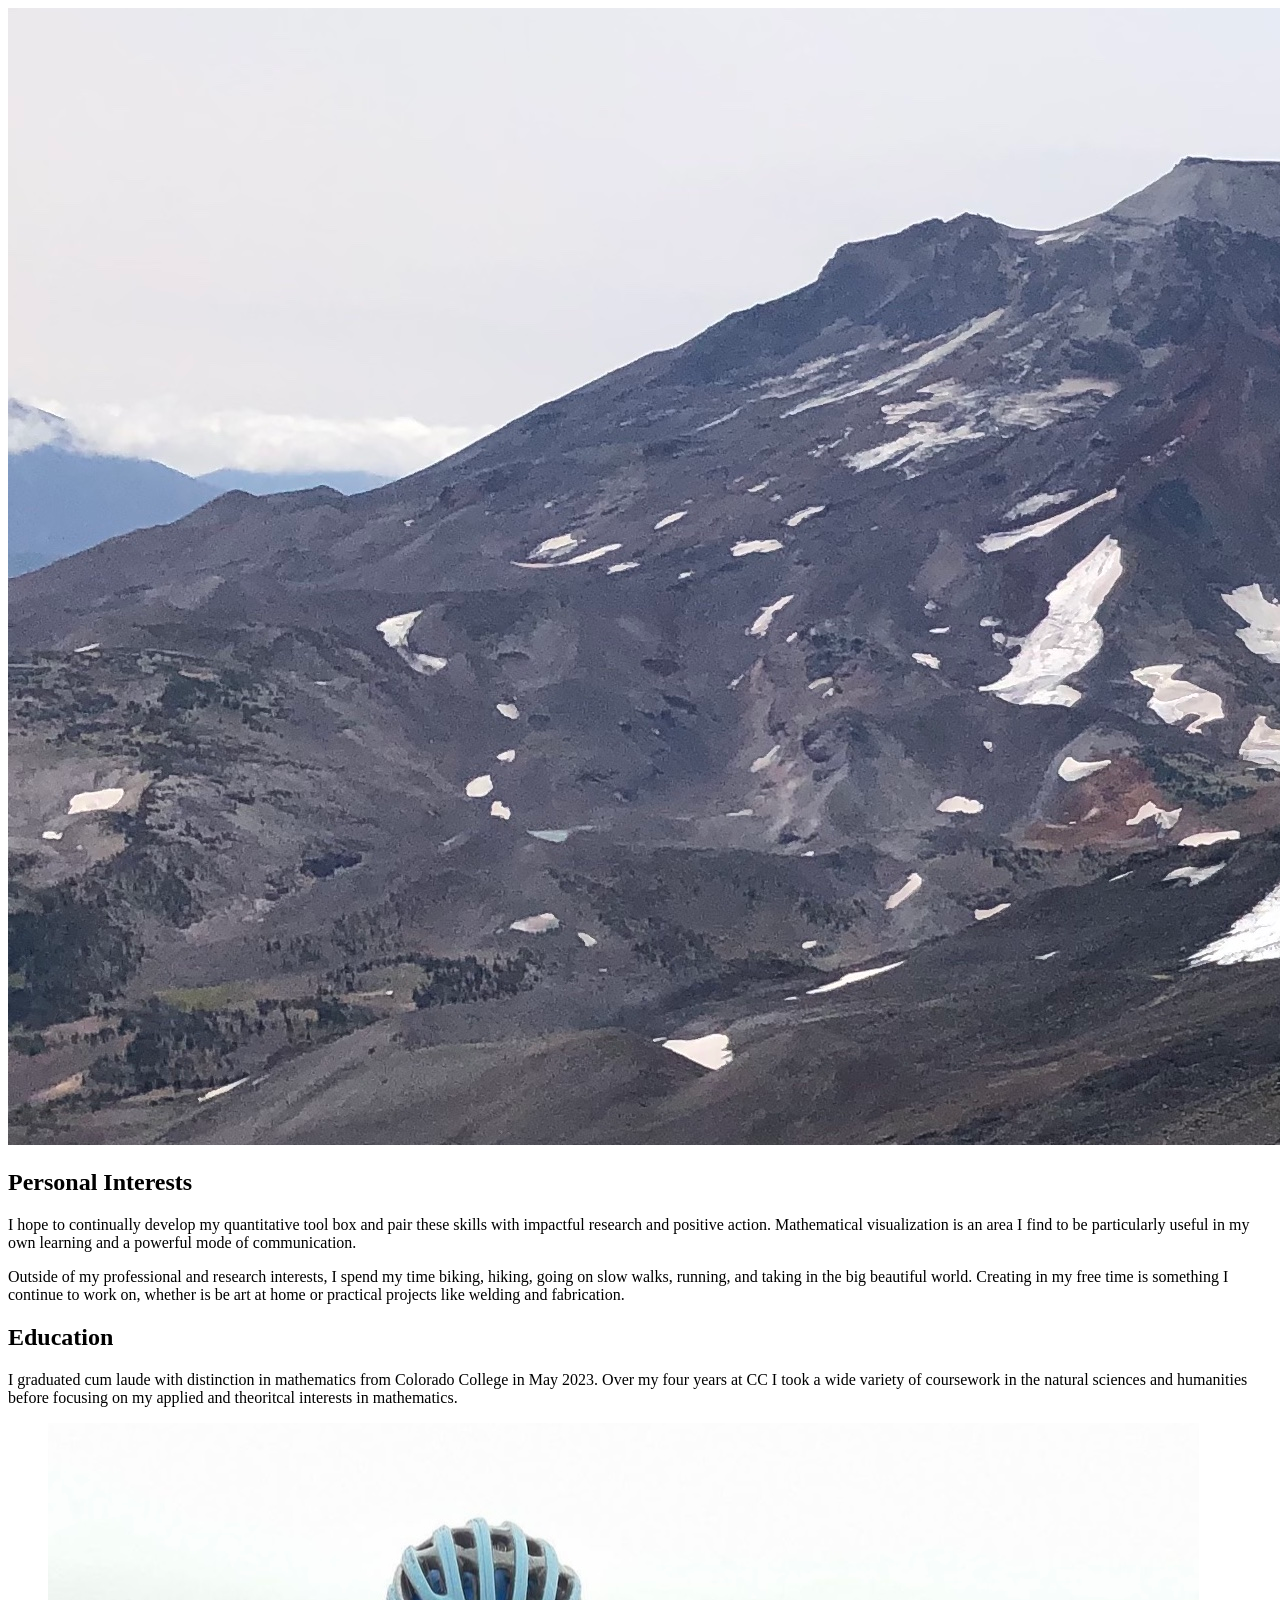
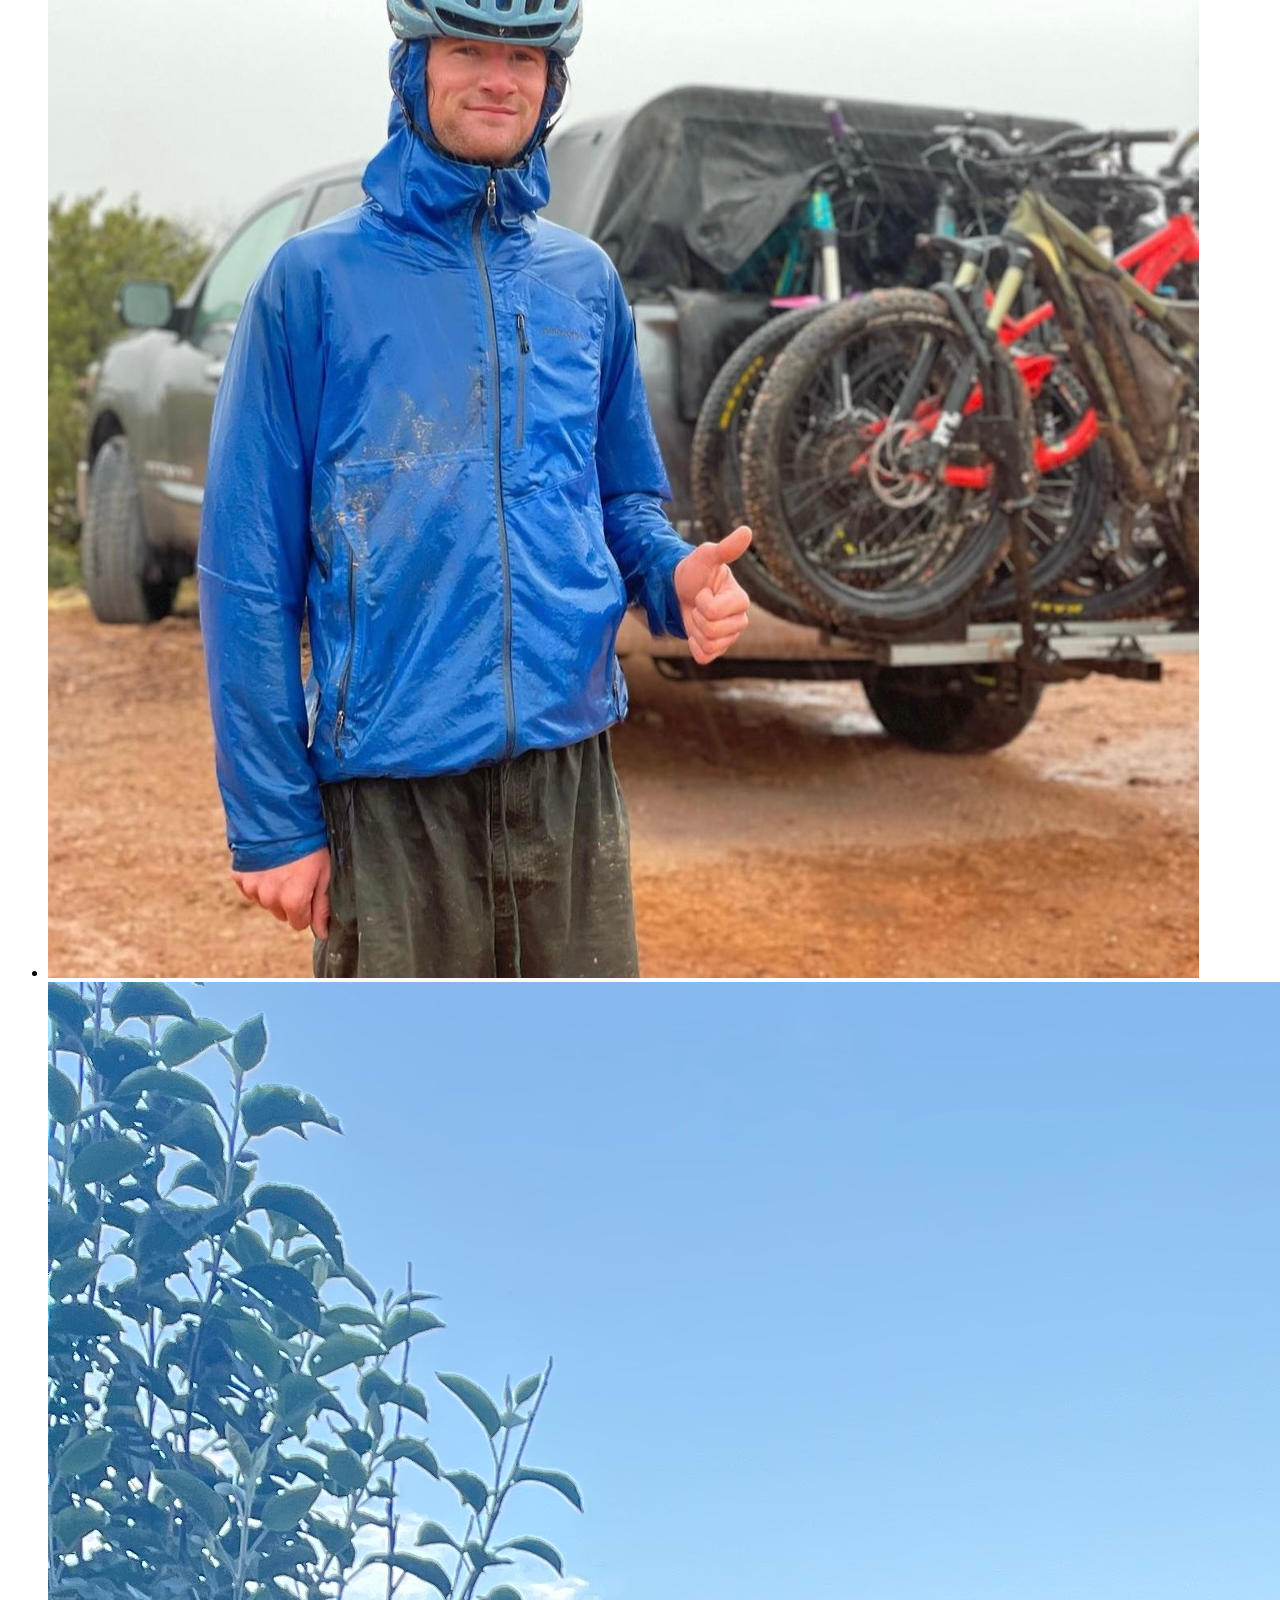
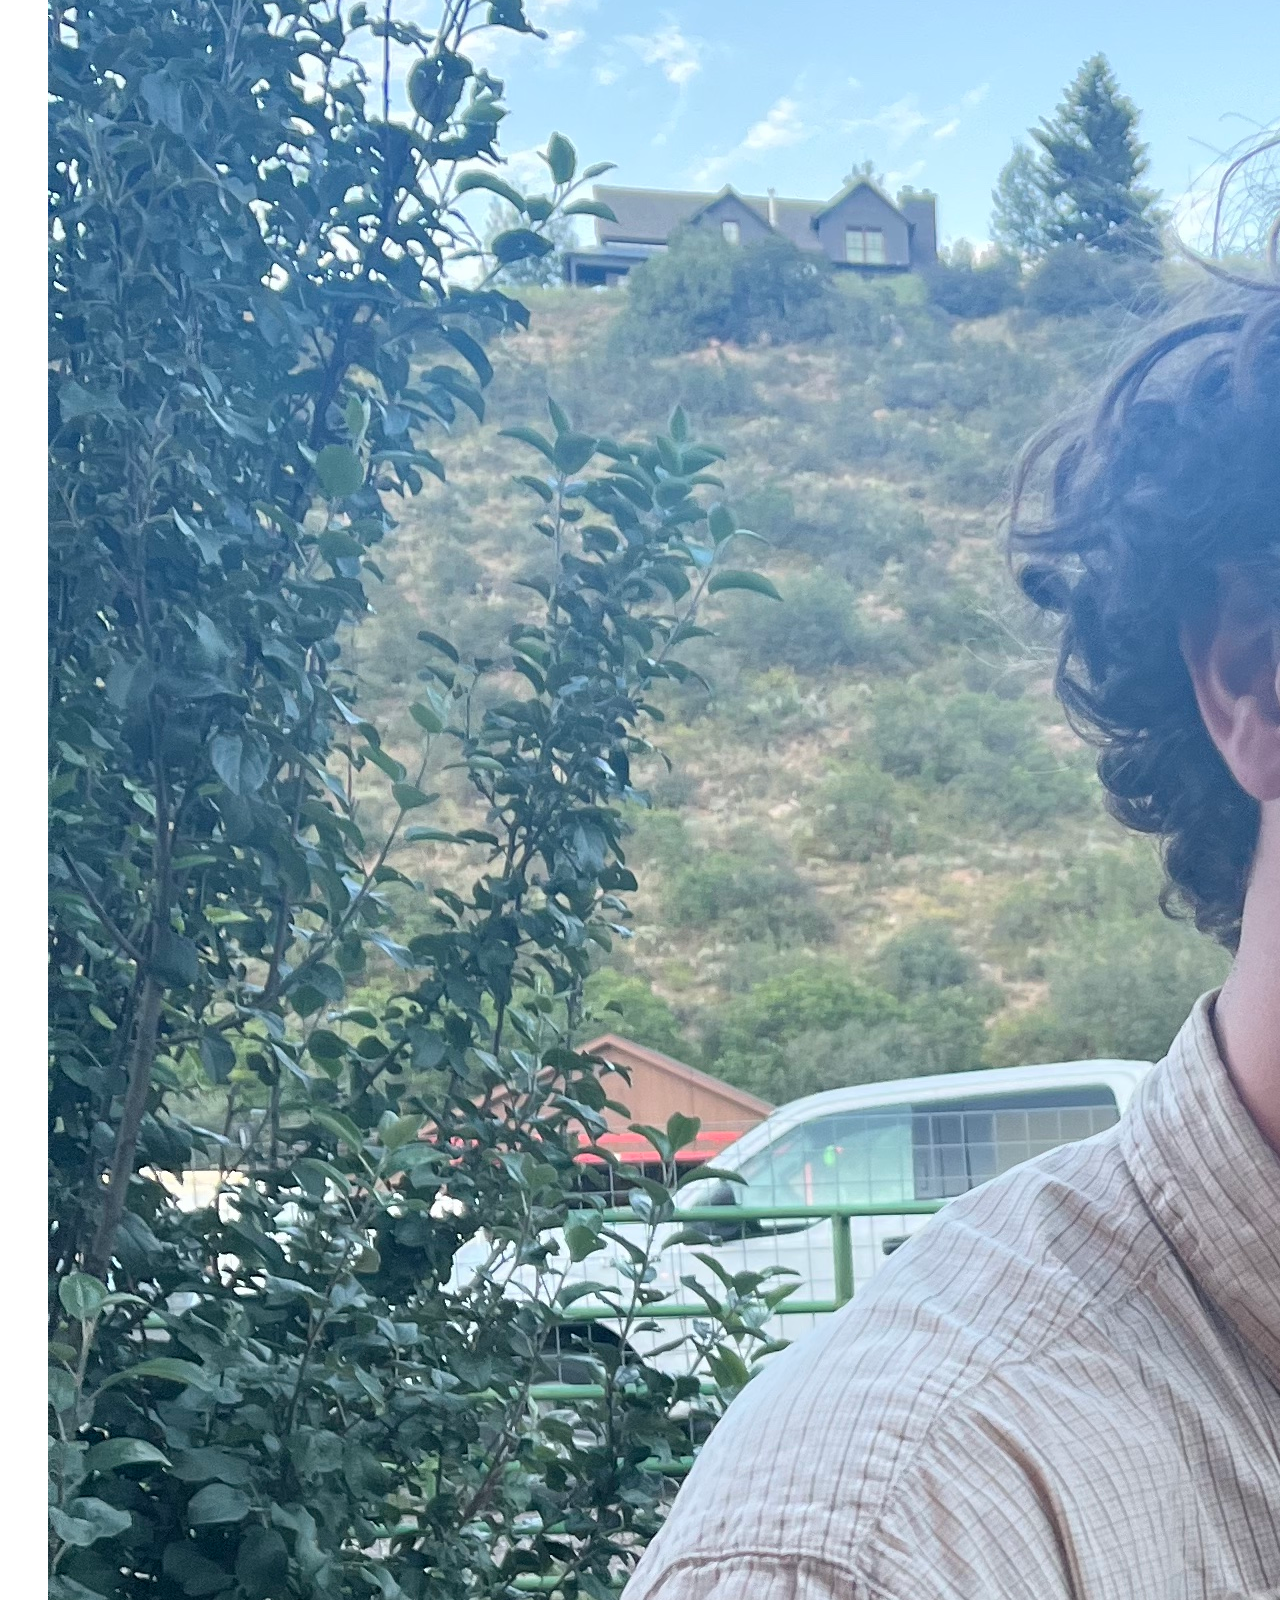
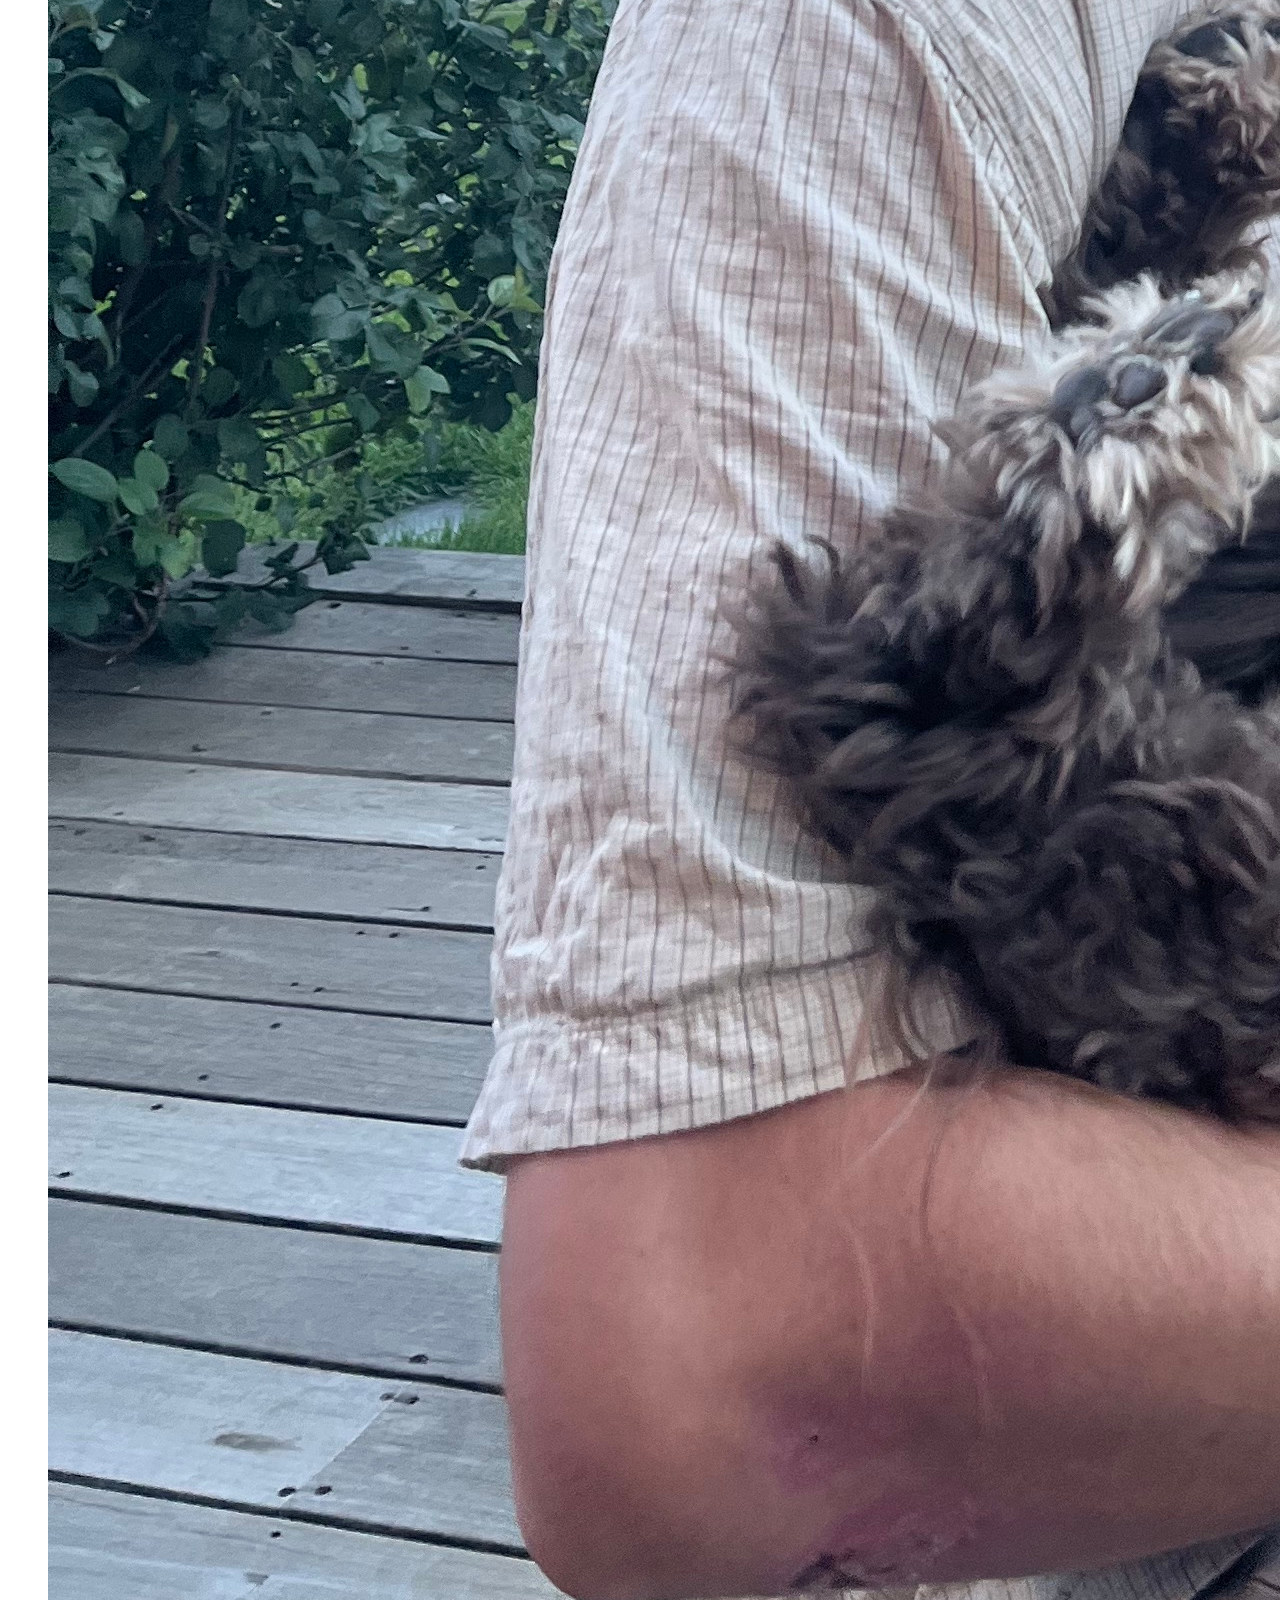
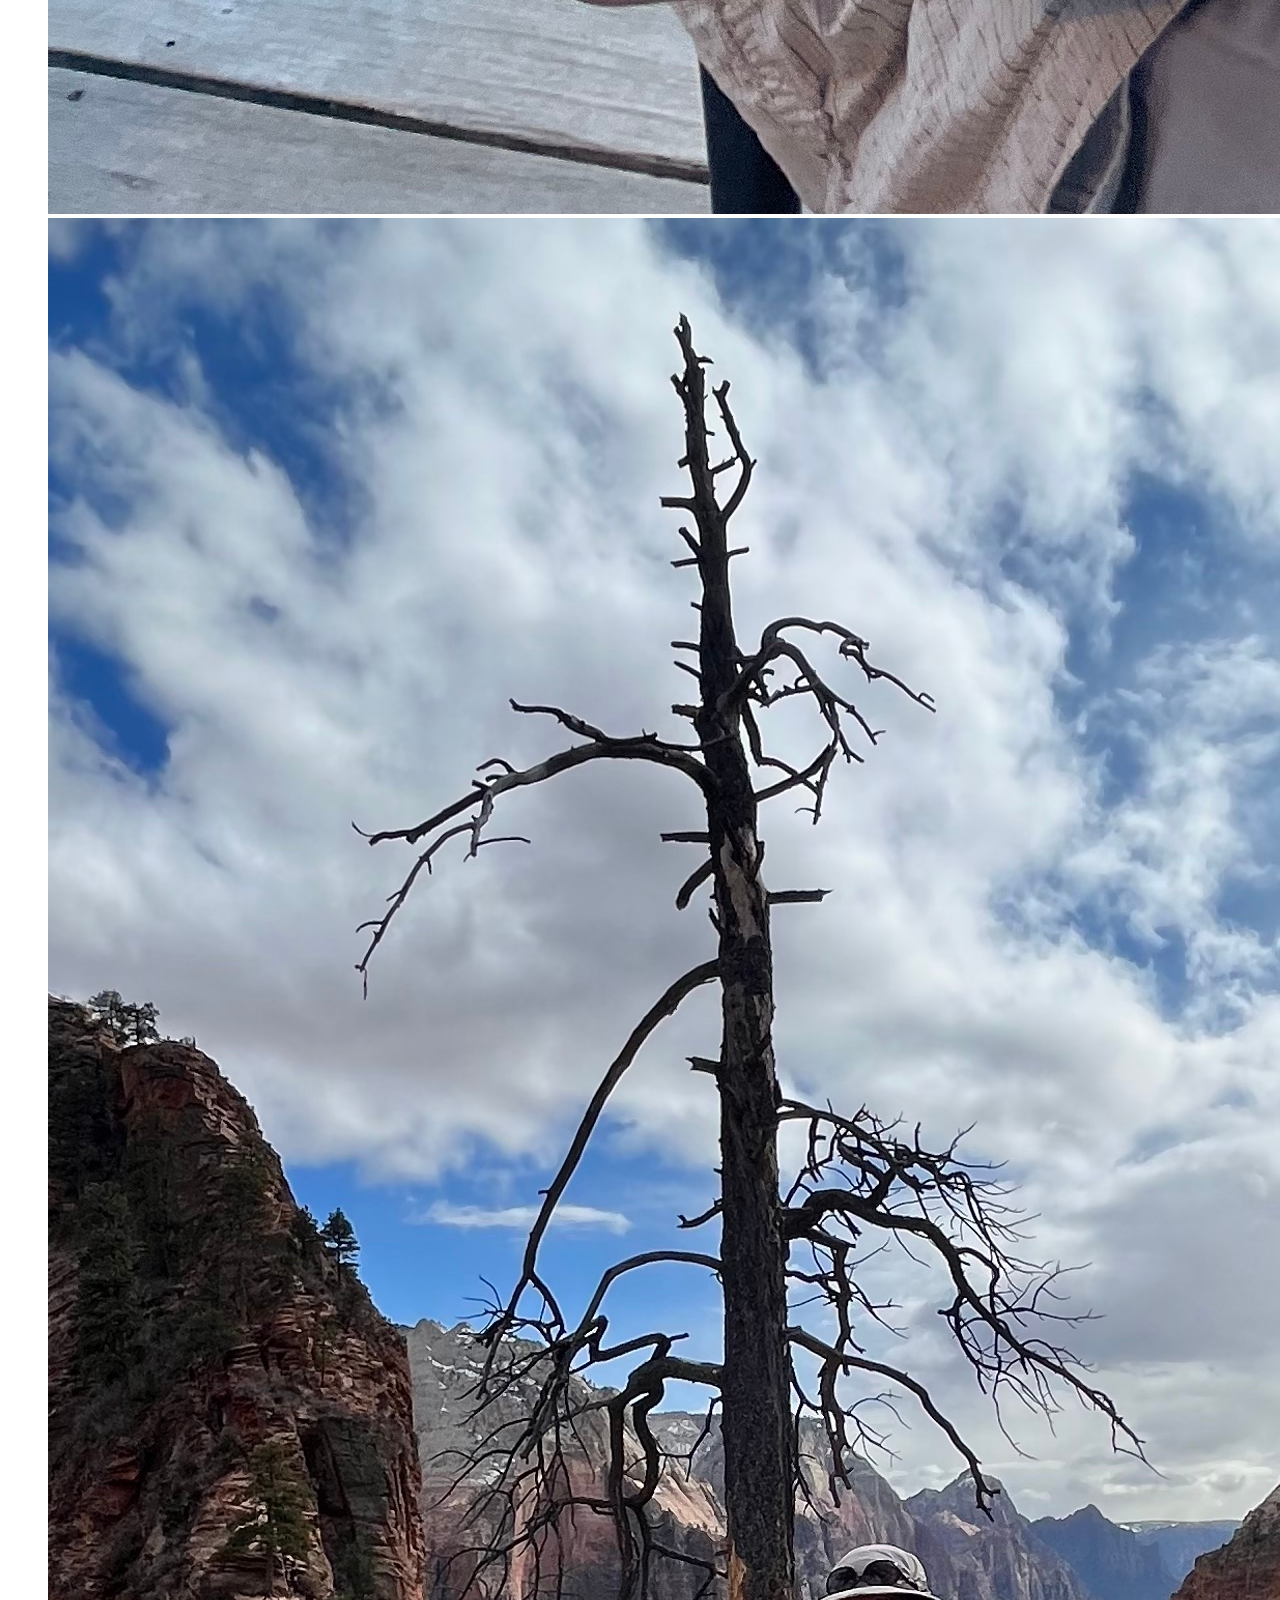
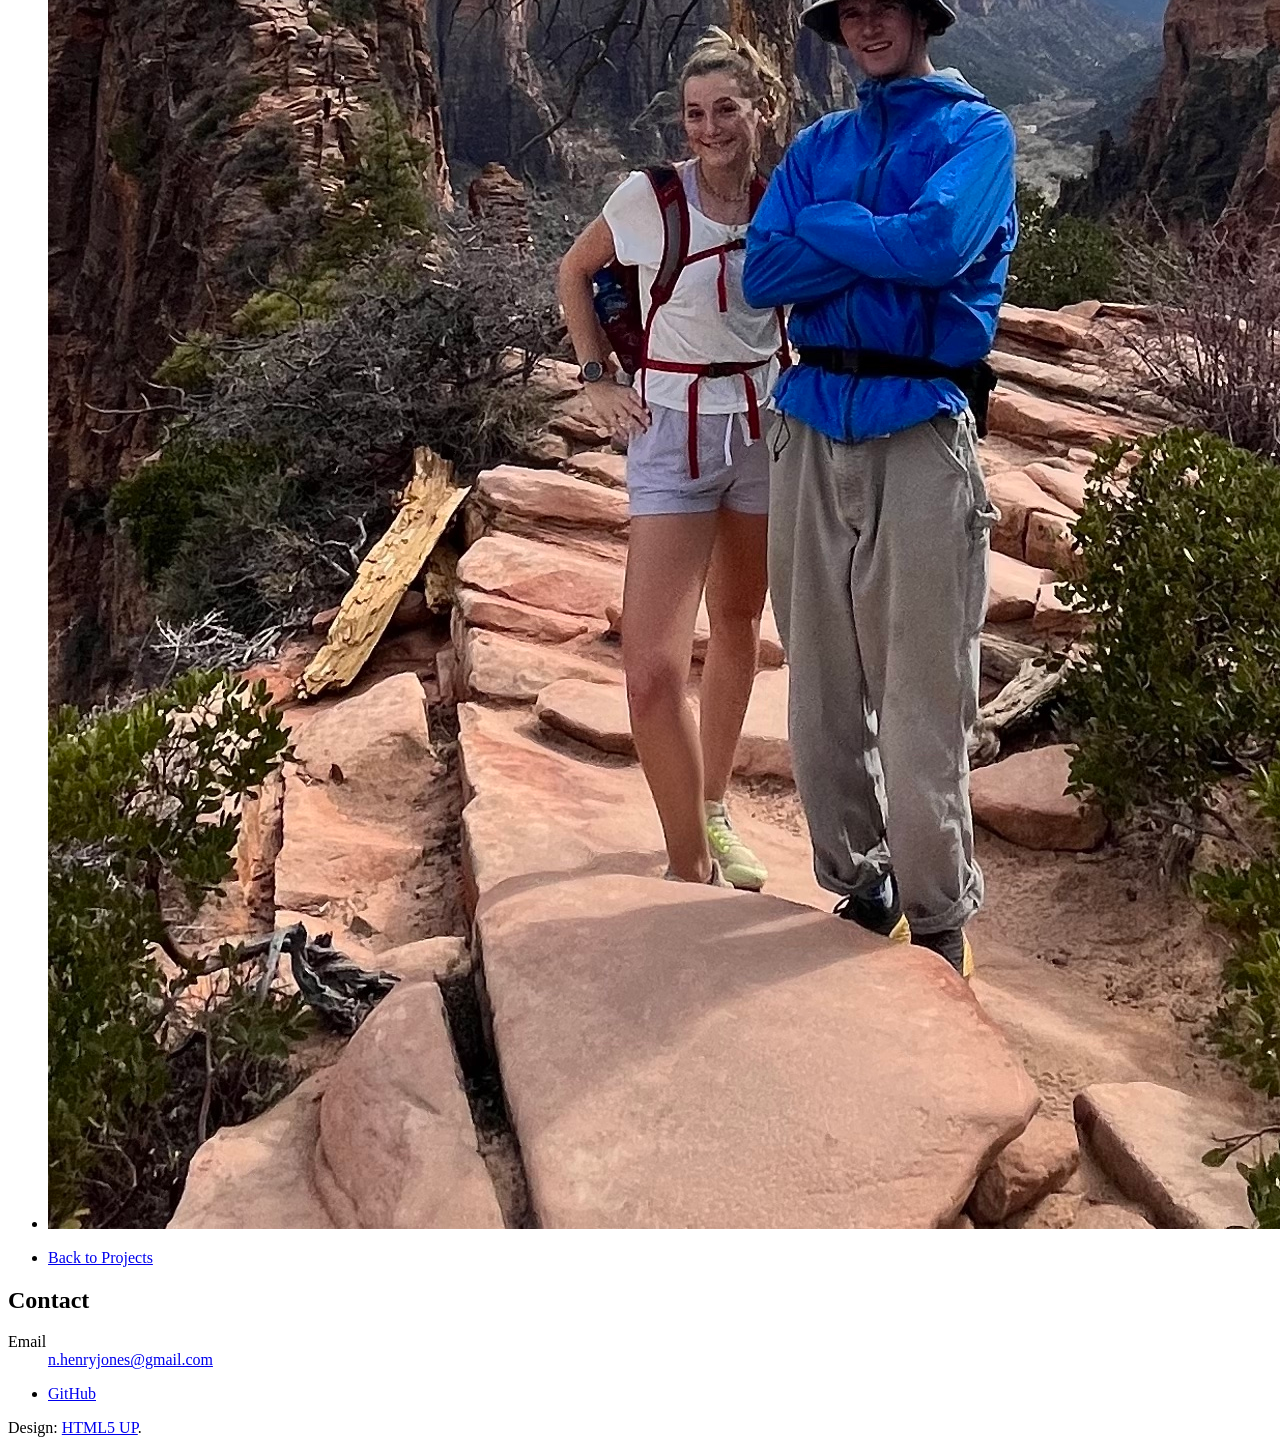
==== commit 991593a4: "Update" ====
--- a/generic.html
+++ b/generic.html
@@ -6,7 +6,7 @@
 -->
 <html>
 	<head>
-		<title>Generic - Stellar by HTML5 UP</title>
+		<title>More About Me</title>
 		<meta charset="utf-8" />
 		<meta name="viewport" content="width=device-width, initial-scale=1, user-scalable=no" />
 		<link rel="stylesheet" href="assets/css/main.css" />
@@ -26,11 +26,20 @@
 							<section id="content" class="main">
 								<span class="image main"><img src="images/mtns.jpg" alt="" /></span>
 								<h2>Personal Interests</h2>
-								<p>I hope to continually develop my quantitative tool box and pair these skills with positive action. Mathematical visualization is an area I find to be particularly useful in my own learning and a powerful mode of communication.</p>
+								<p>I hope to continually develop my quantitative tool box and pair these skills with impactful research and positive action. Mathematical visualization is an area I find to be particularly useful in my own learning and a powerful mode of communication.</p>
 								<p>Outside of my professional and research interests, I spend my time biking, hiking, going on slow walks, running, and taking in the big beautiful world. Creating in my free time is something I continue to work on, whether is be art at home or practical projects like welding and fabrication.</p>
 								<h2>Education</h2>
 								<p>I graduated cum laude with distinction in mathematics from Colorado College in May 2023. Over my four years at CC I took a wide variety of coursework in the natural sciences and humanities before focusing on my applied and theoritcal interests in mathematics.</p>
 							</section>
+							<ul class="features">
+								<li>
+									<span class="image main"><img src="images/biking.jpg" alt="" /></span>
+									<span class="image main"><img src="images/henry_gibby.jpg" alt="" /></span>
+								</li>
+								<li>
+									<span class="image main"><img src="images/henry_ella_zion.jpg" alt="" /></span>
+								</li>
+							</ul>
 
 					</div>
 
@@ -57,7 +66,7 @@
 								<!--<li><a href="#" class="icon brands fa-twitter alt"><span class="label">Twitter</span></a></li>-->
 								<!--<li><a href="#" class="icon brands fa-facebook-f alt"><span class="label">Facebook</span></a></li>-->
 								<!--<li><a href="#" class="icon brands fa-instagram alt"><span class="label">Instagram</span></a></li>-->
-								<li><a href="#" class="icon brands fa-github alt"><span class="label">GitHub</span></a></li>
+								<li><a href="https://github.com/henrynjones" target ="_blank" class="icon brands fa-github alt"><span class="label">GitHub</span></a></li>
 								<!--<li><a href="#" class="icon brands fa-dribbble alt"><span class="label">Dribbble</span></a></li>-->
 							</ul>
 						</section>
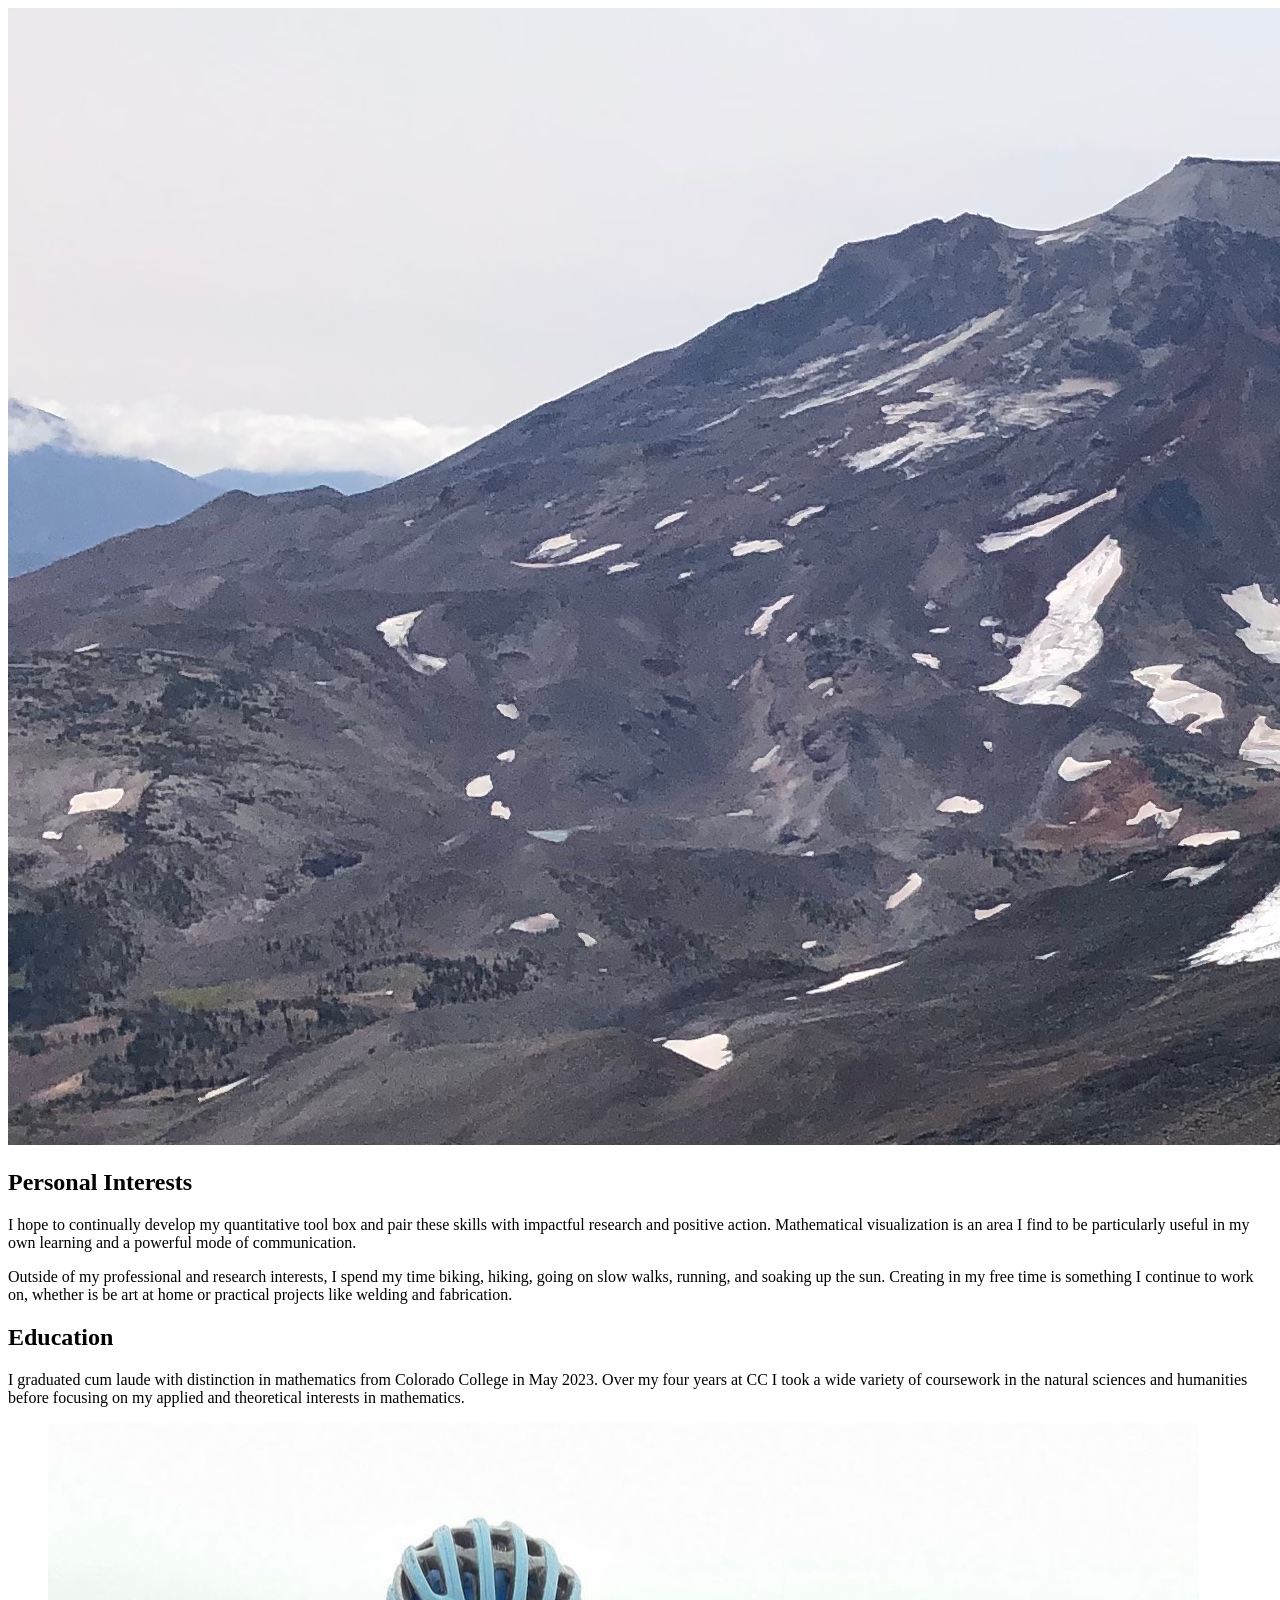
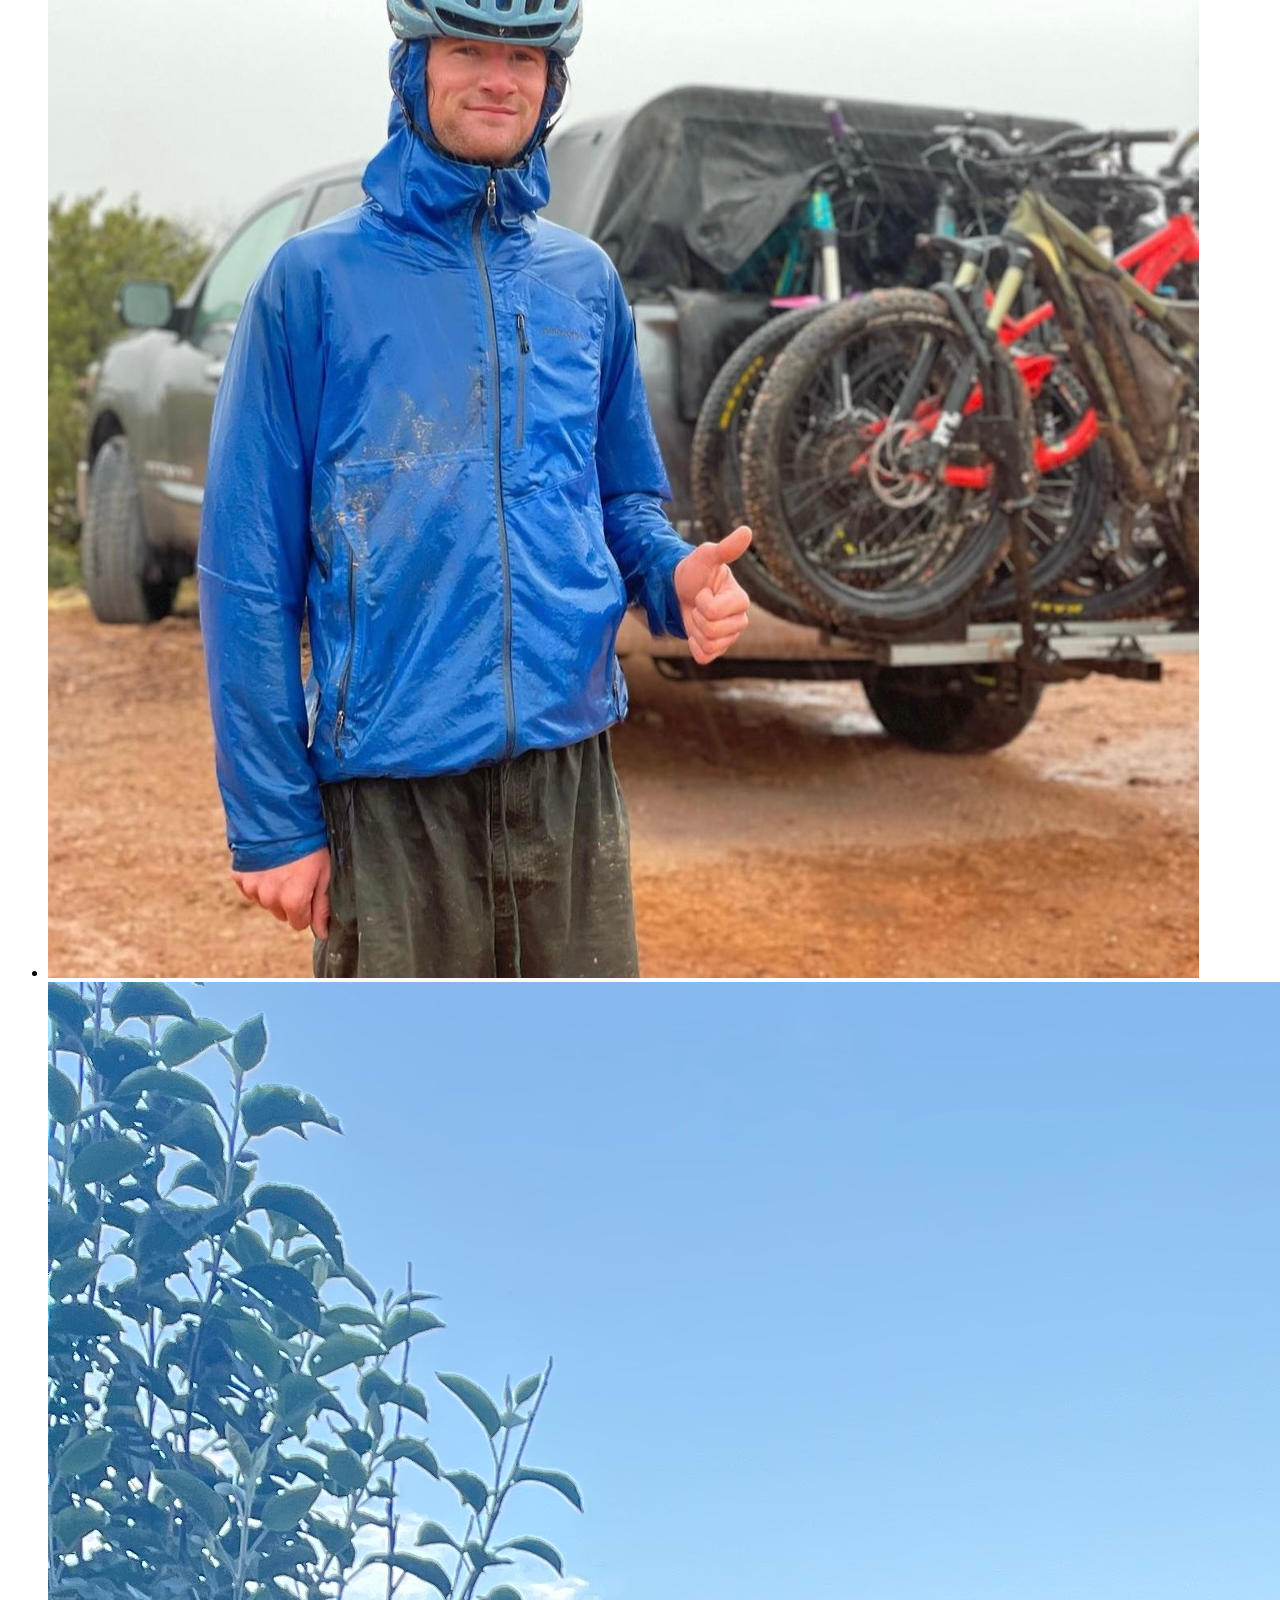
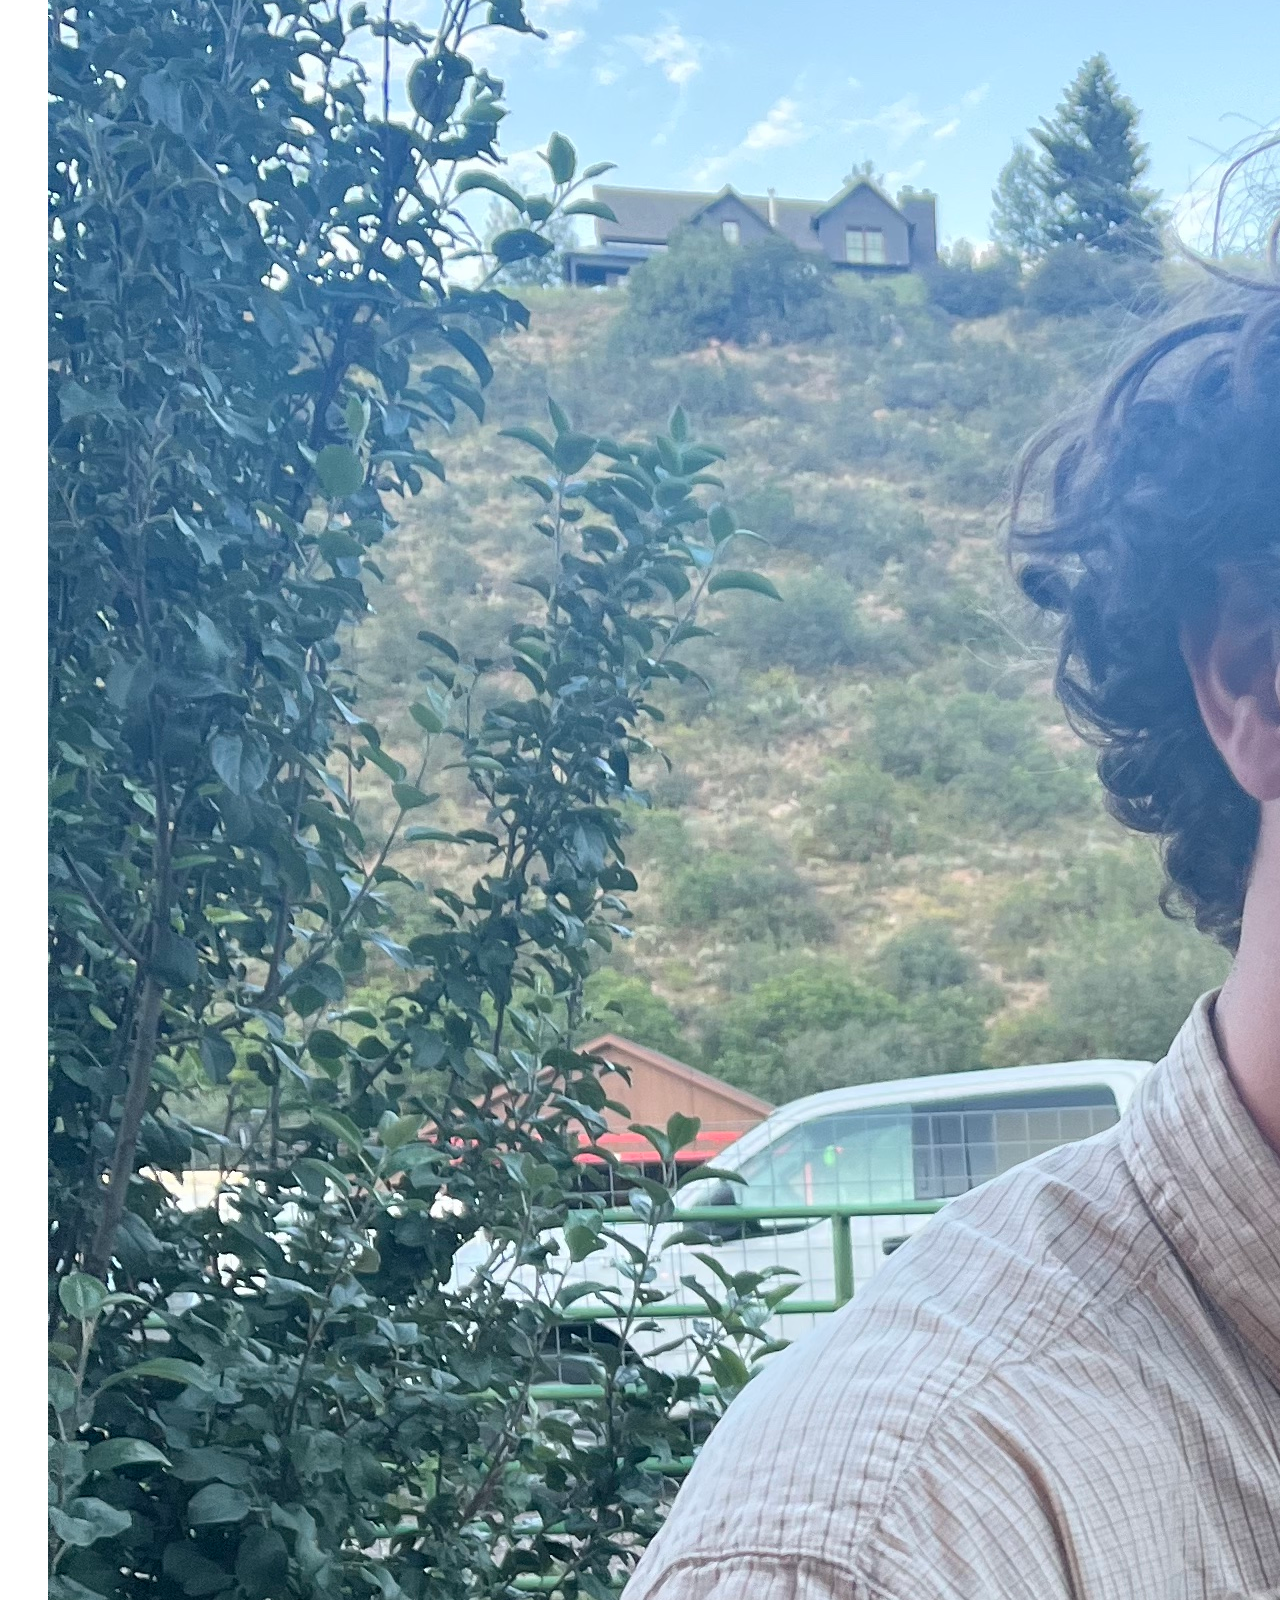
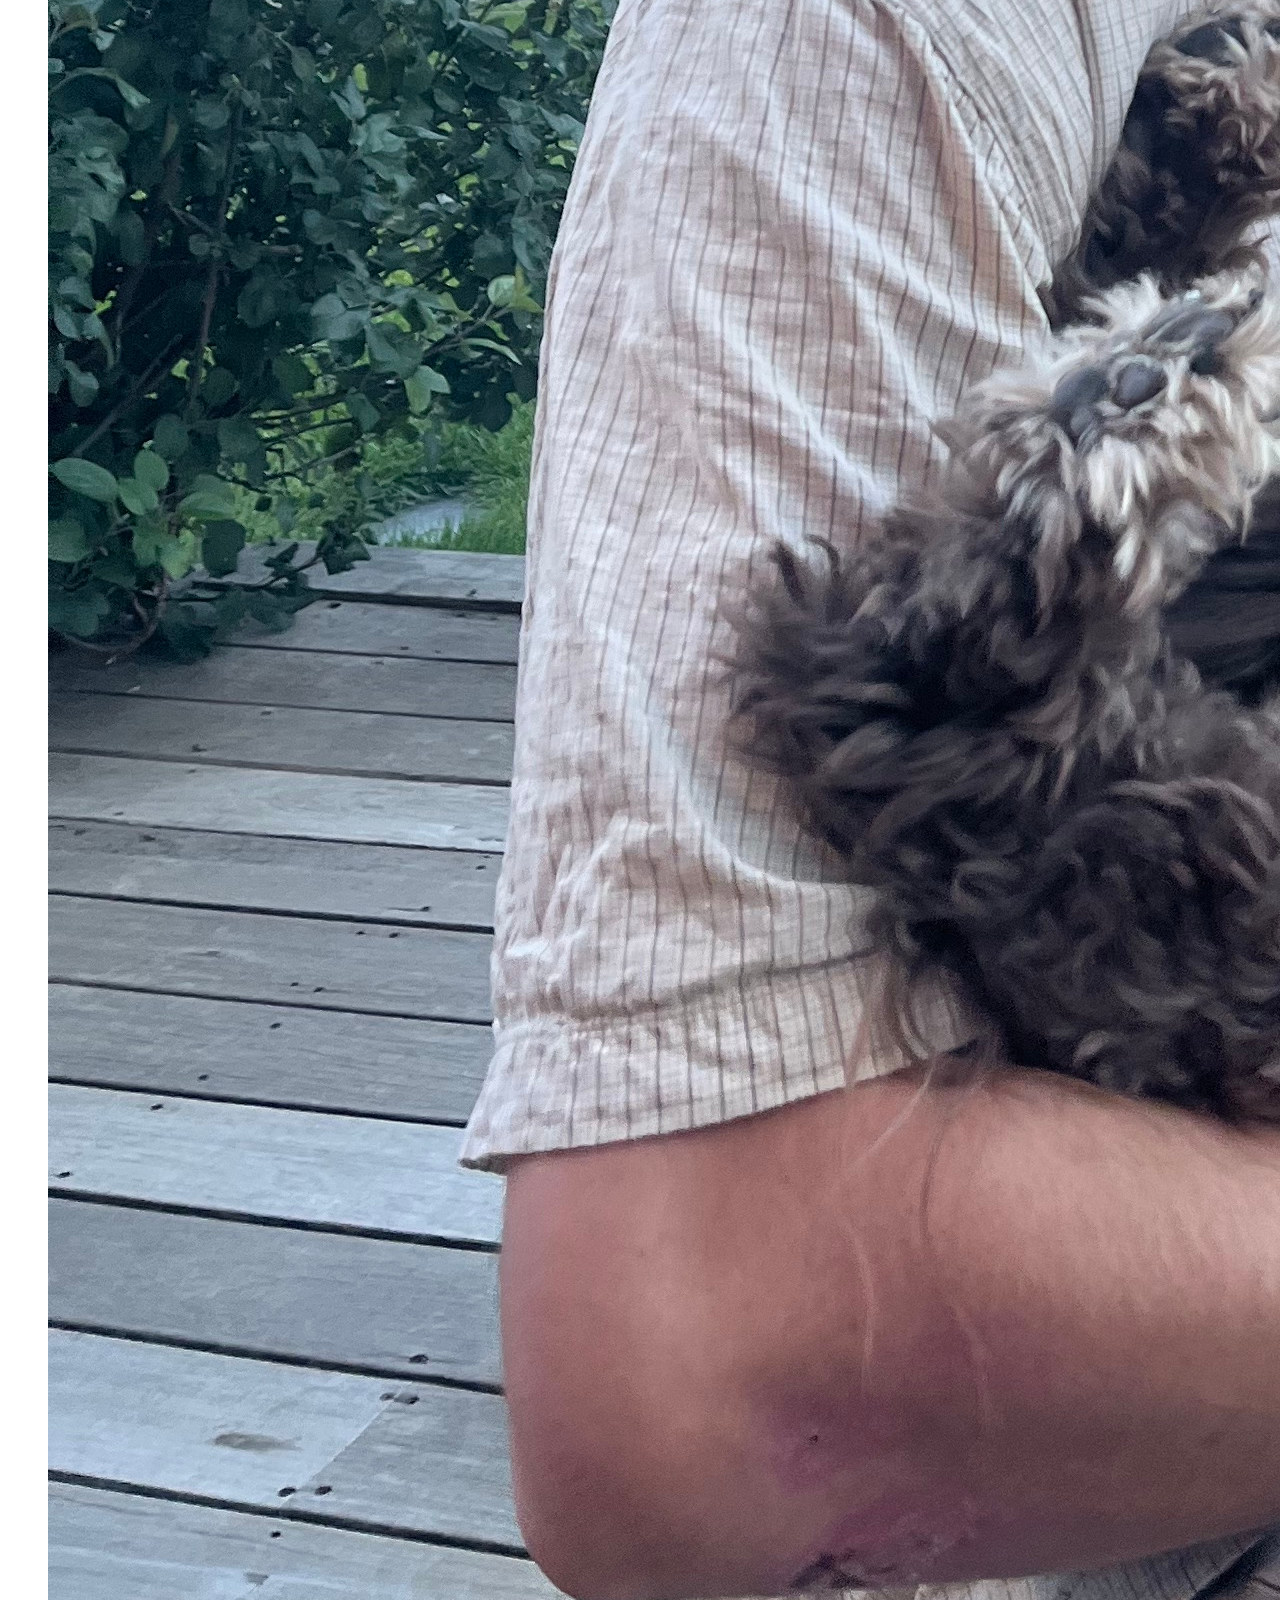
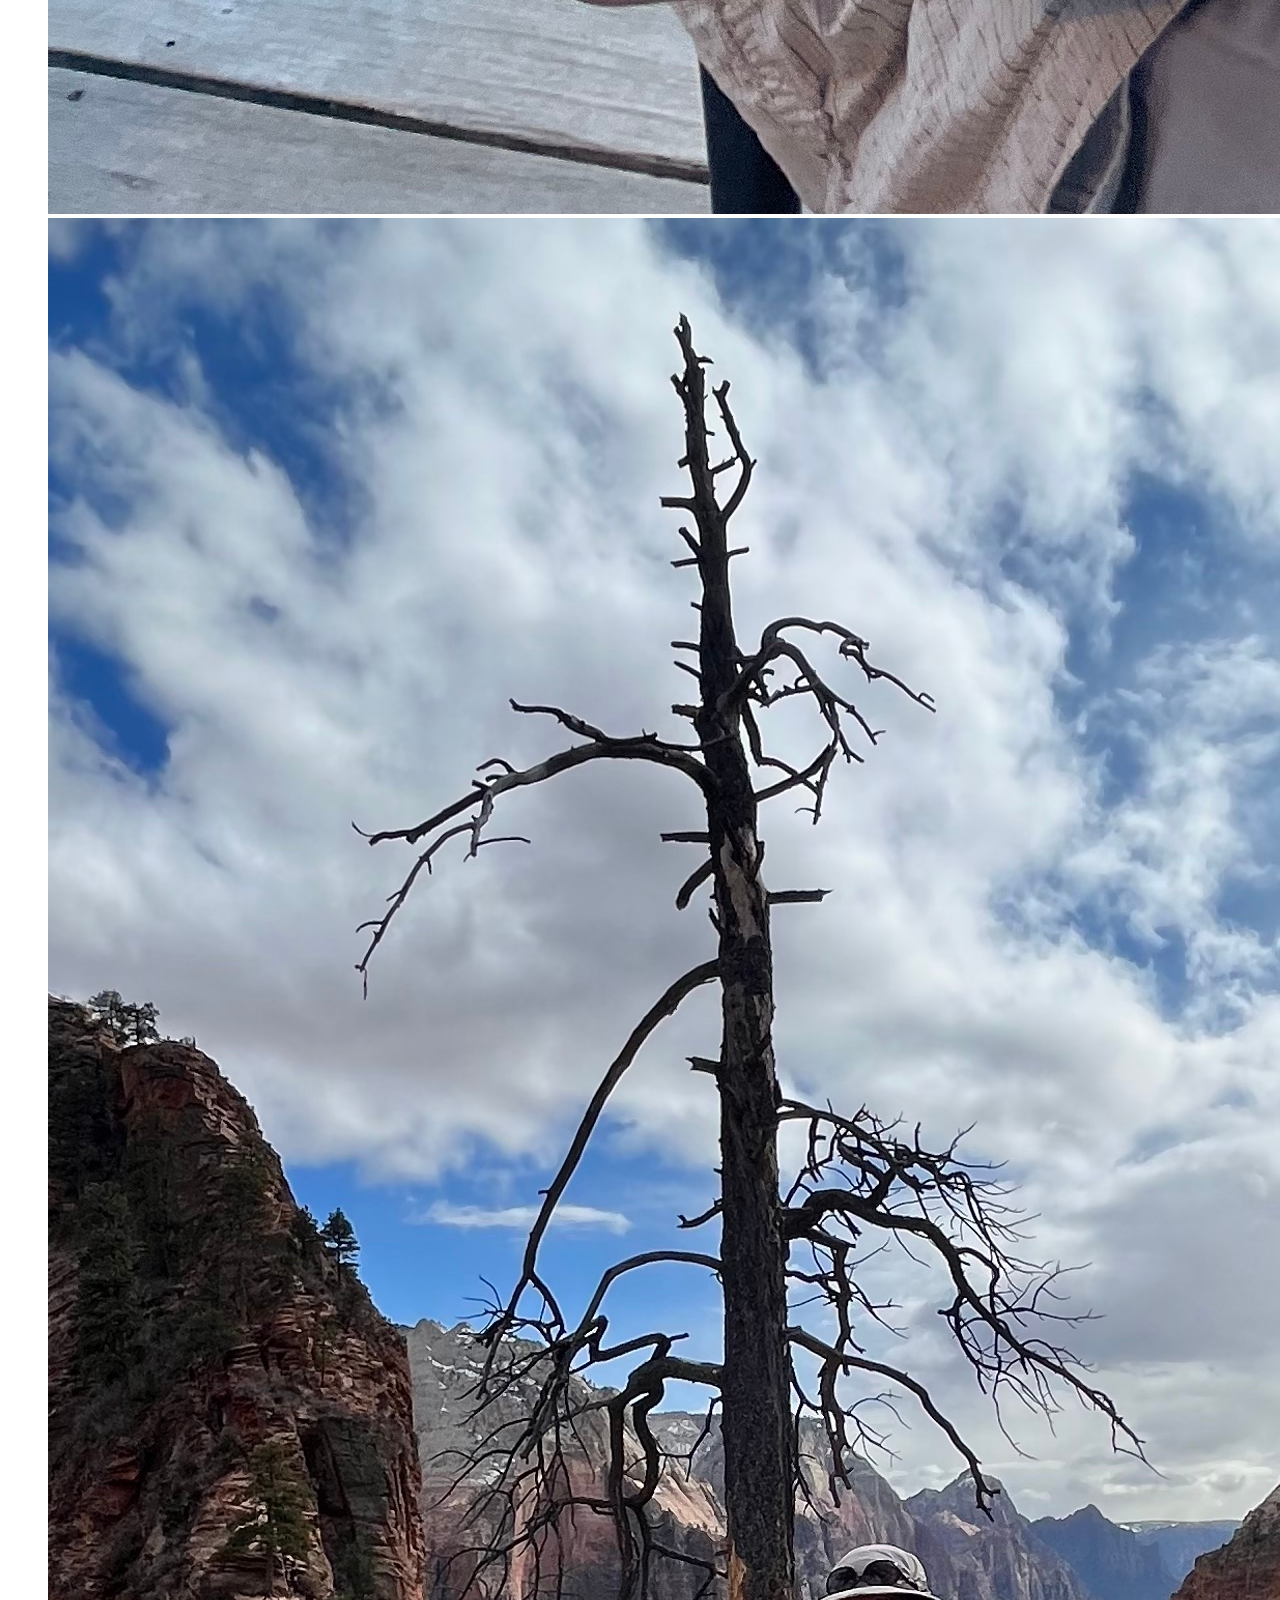
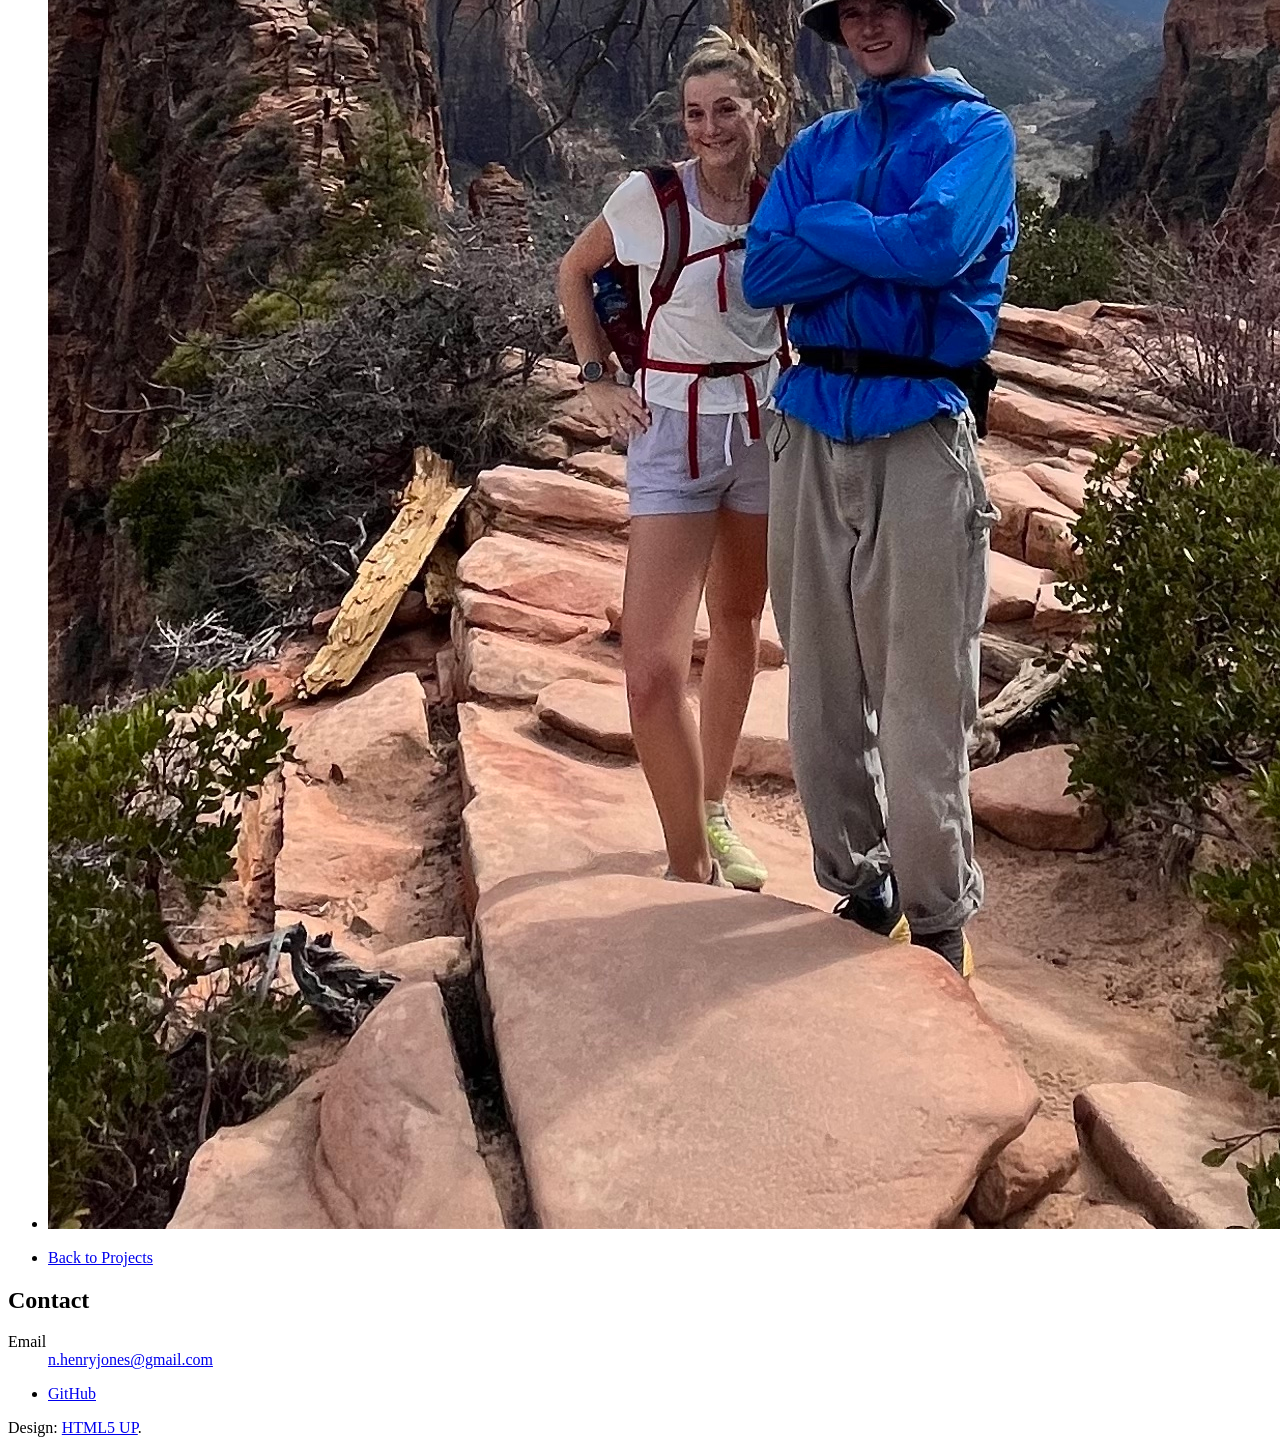
==== commit ca7ccde5: "Website Update" ====
--- a/generic.html
+++ b/generic.html
@@ -27,9 +27,9 @@
 								<span class="image main"><img src="images/mtns.jpg" alt="" /></span>
 								<h2>Personal Interests</h2>
 								<p>I hope to continually develop my quantitative tool box and pair these skills with impactful research and positive action. Mathematical visualization is an area I find to be particularly useful in my own learning and a powerful mode of communication.</p>
-								<p>Outside of my professional and research interests, I spend my time biking, hiking, going on slow walks, running, and taking in the big beautiful world. Creating in my free time is something I continue to work on, whether is be art at home or practical projects like welding and fabrication.</p>
+								<p>Outside of my professional and research interests, I spend my time biking, hiking, going on slow walks, running, and soaking up the sun. Creating in my free time is something I continue to work on, whether is be art at home or practical projects like welding and fabrication.</p>
 								<h2>Education</h2>
-								<p>I graduated cum laude with distinction in mathematics from Colorado College in May 2023. Over my four years at CC I took a wide variety of coursework in the natural sciences and humanities before focusing on my applied and theoritcal interests in mathematics.</p>
+								<p>I graduated cum laude with distinction in mathematics from Colorado College in May 2023. Over my four years at CC I took a wide variety of coursework in the natural sciences and humanities before focusing on my applied and theoretical interests in mathematics.</p>
 							</section>
 							<ul class="features">
 								<li>
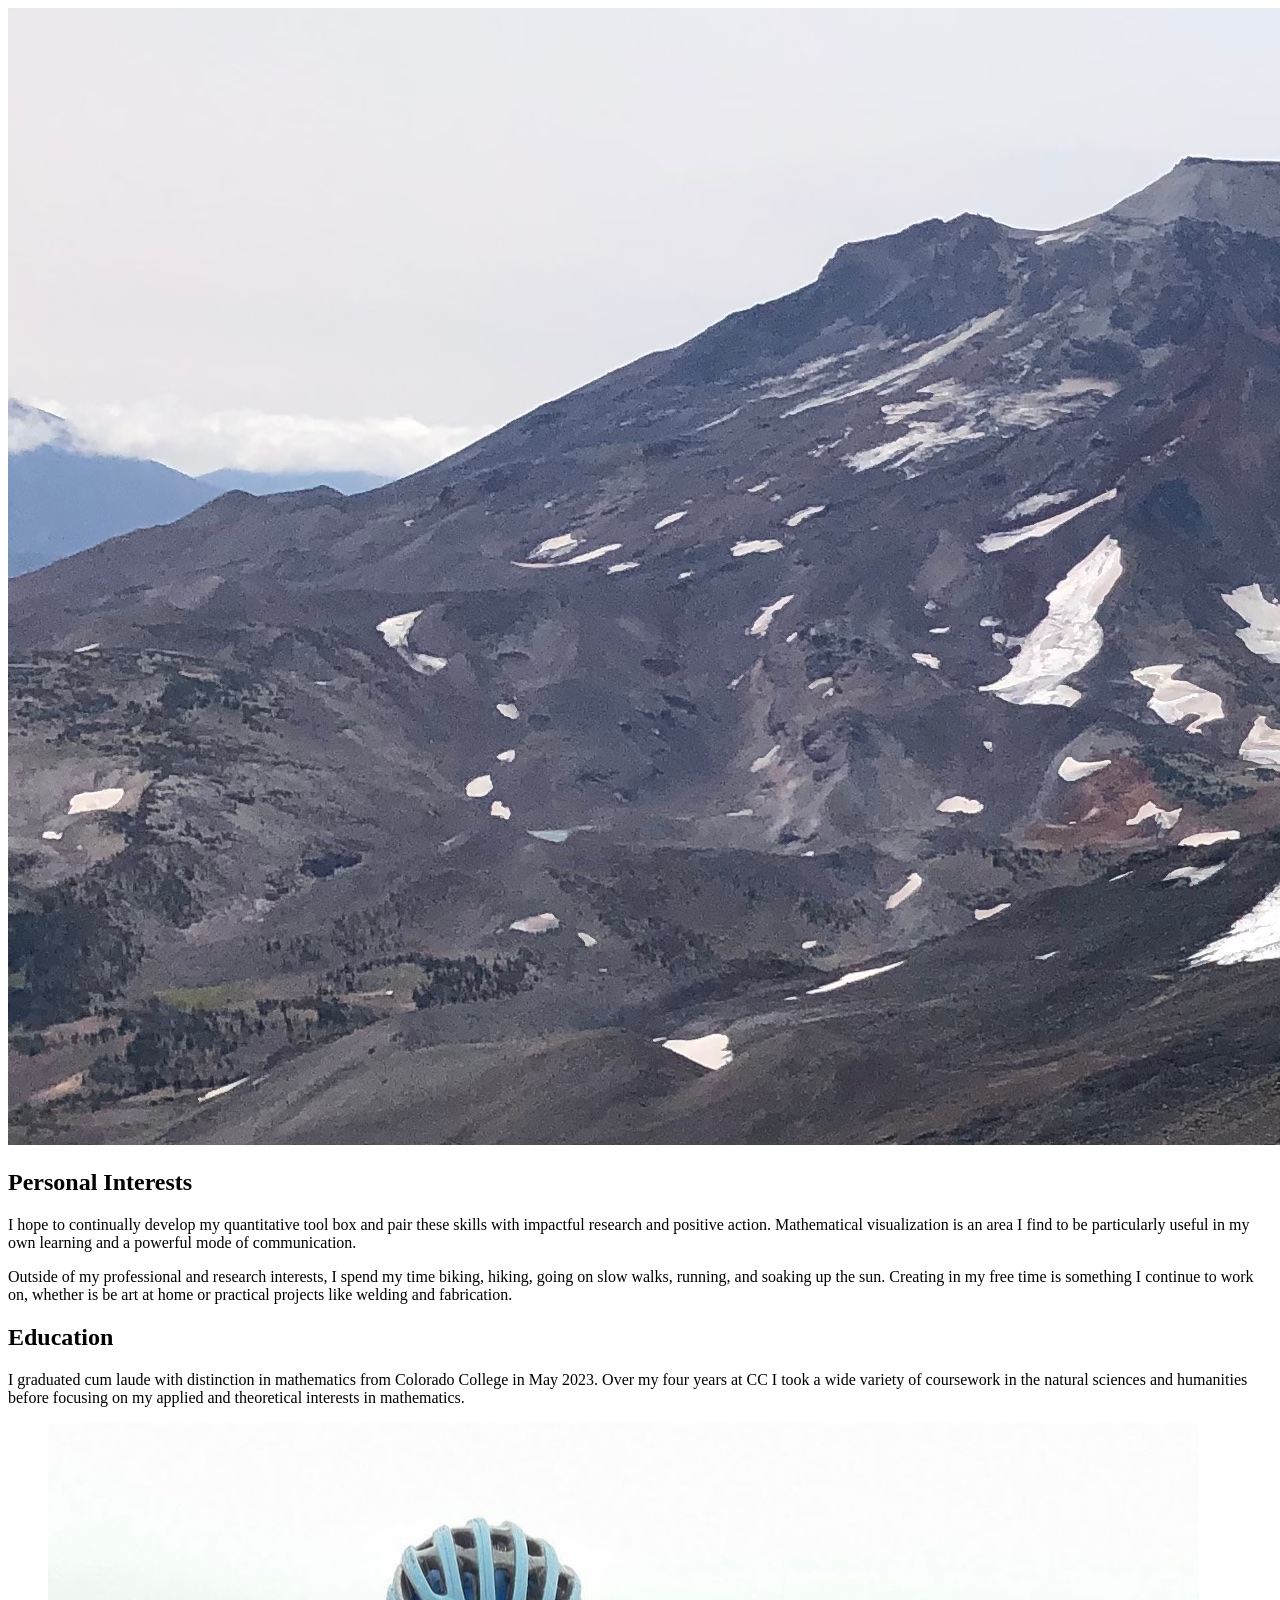
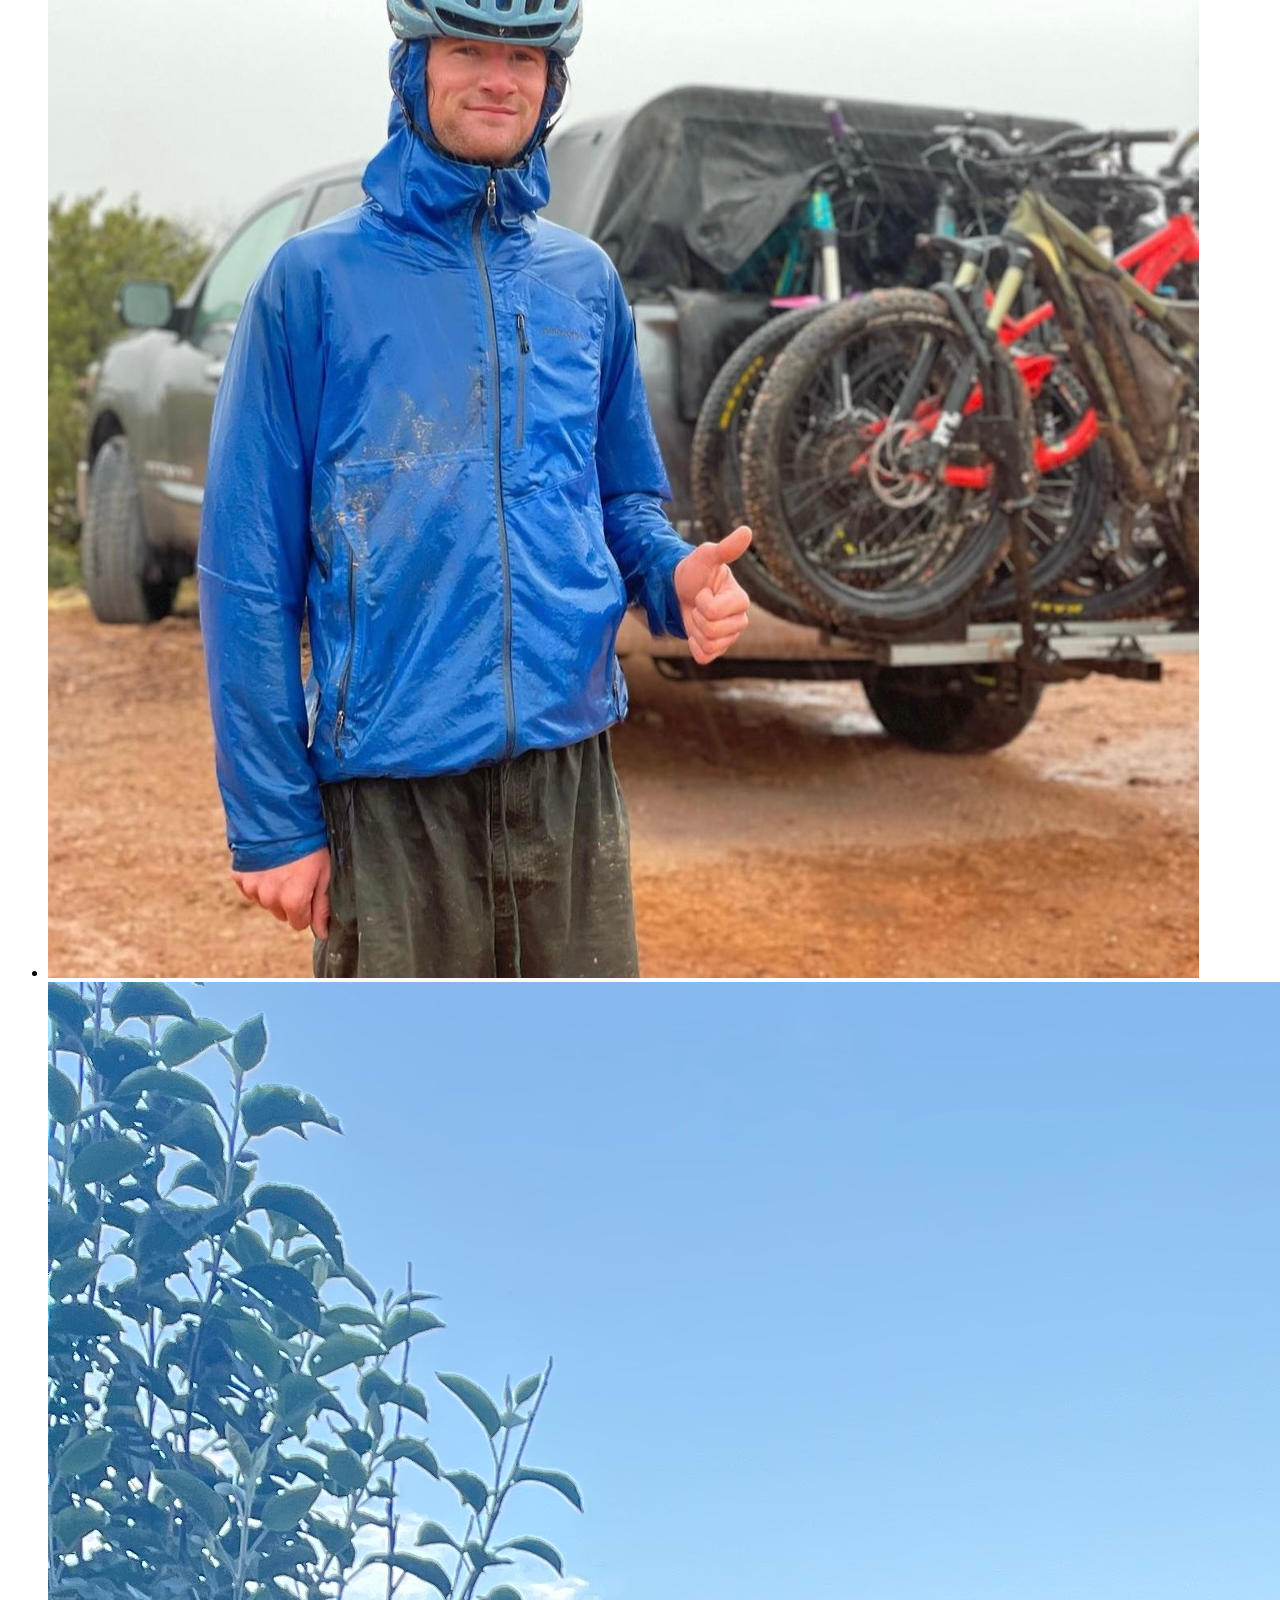
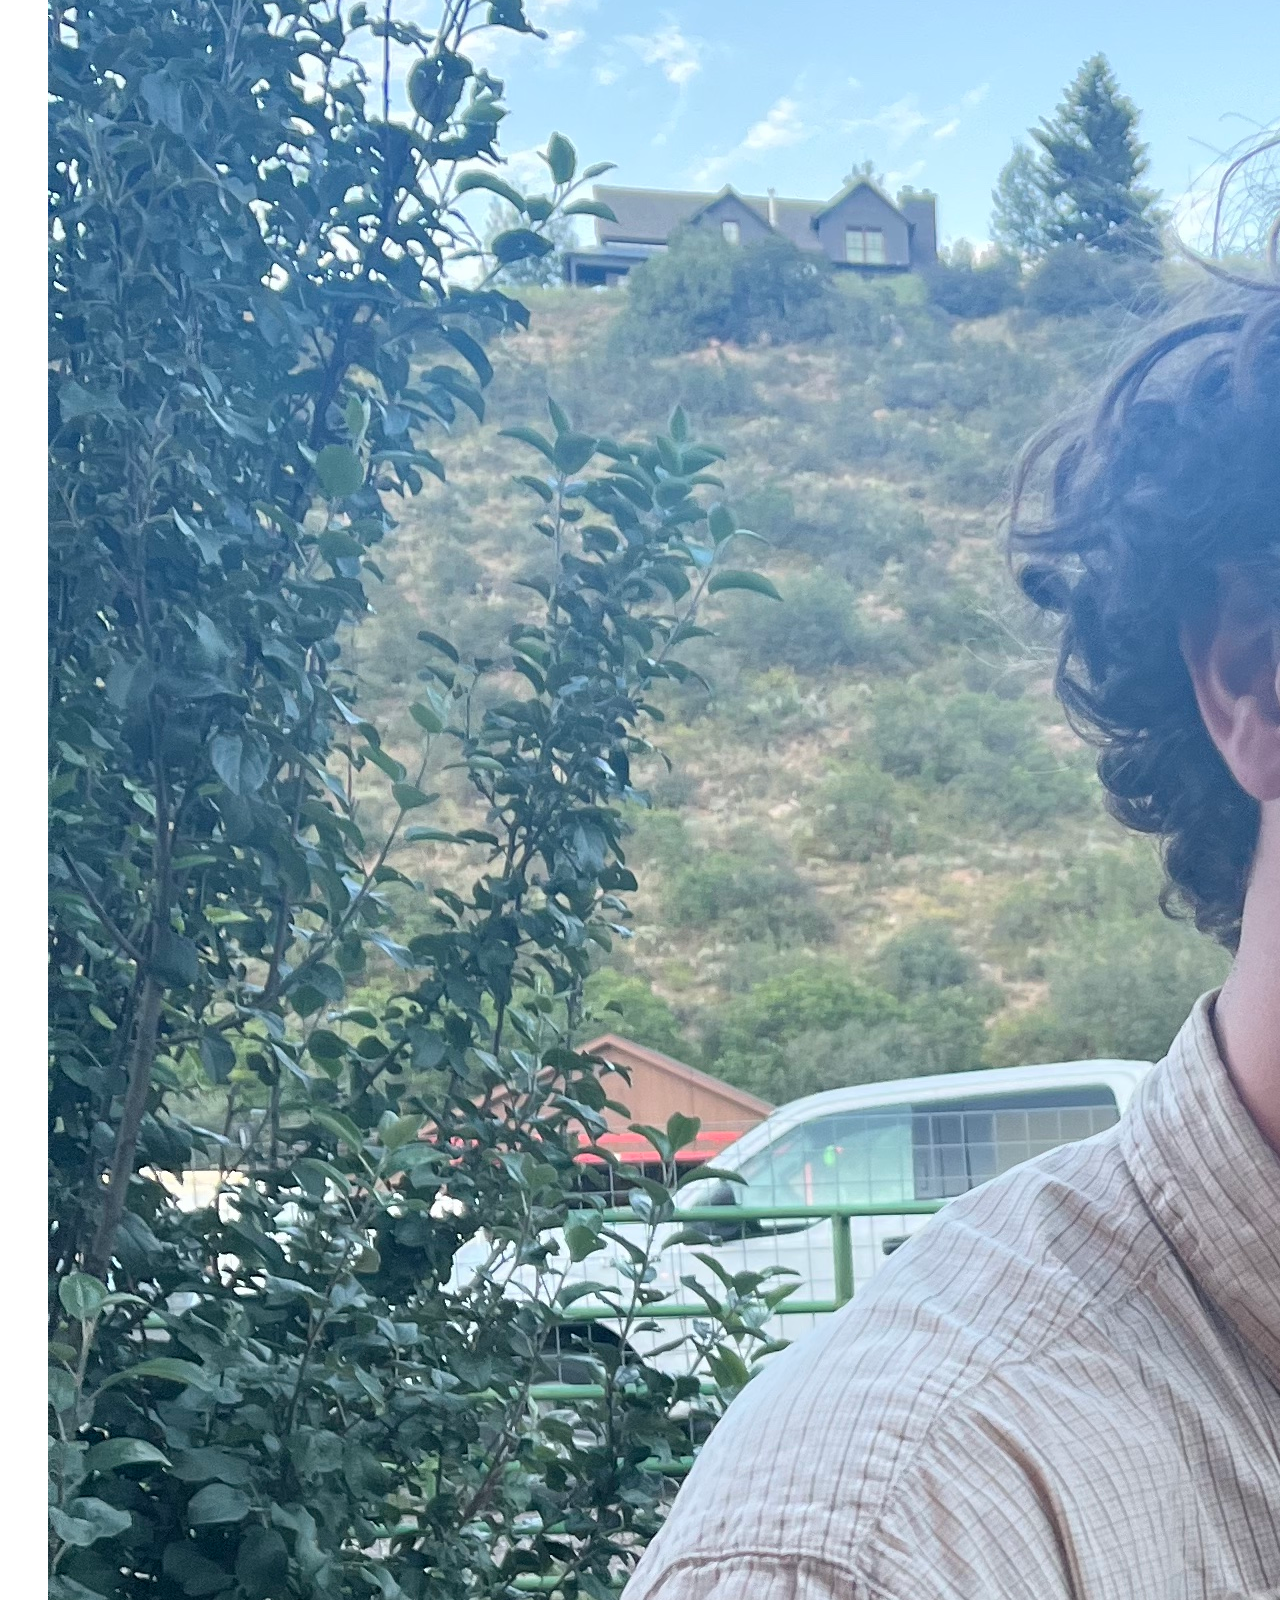
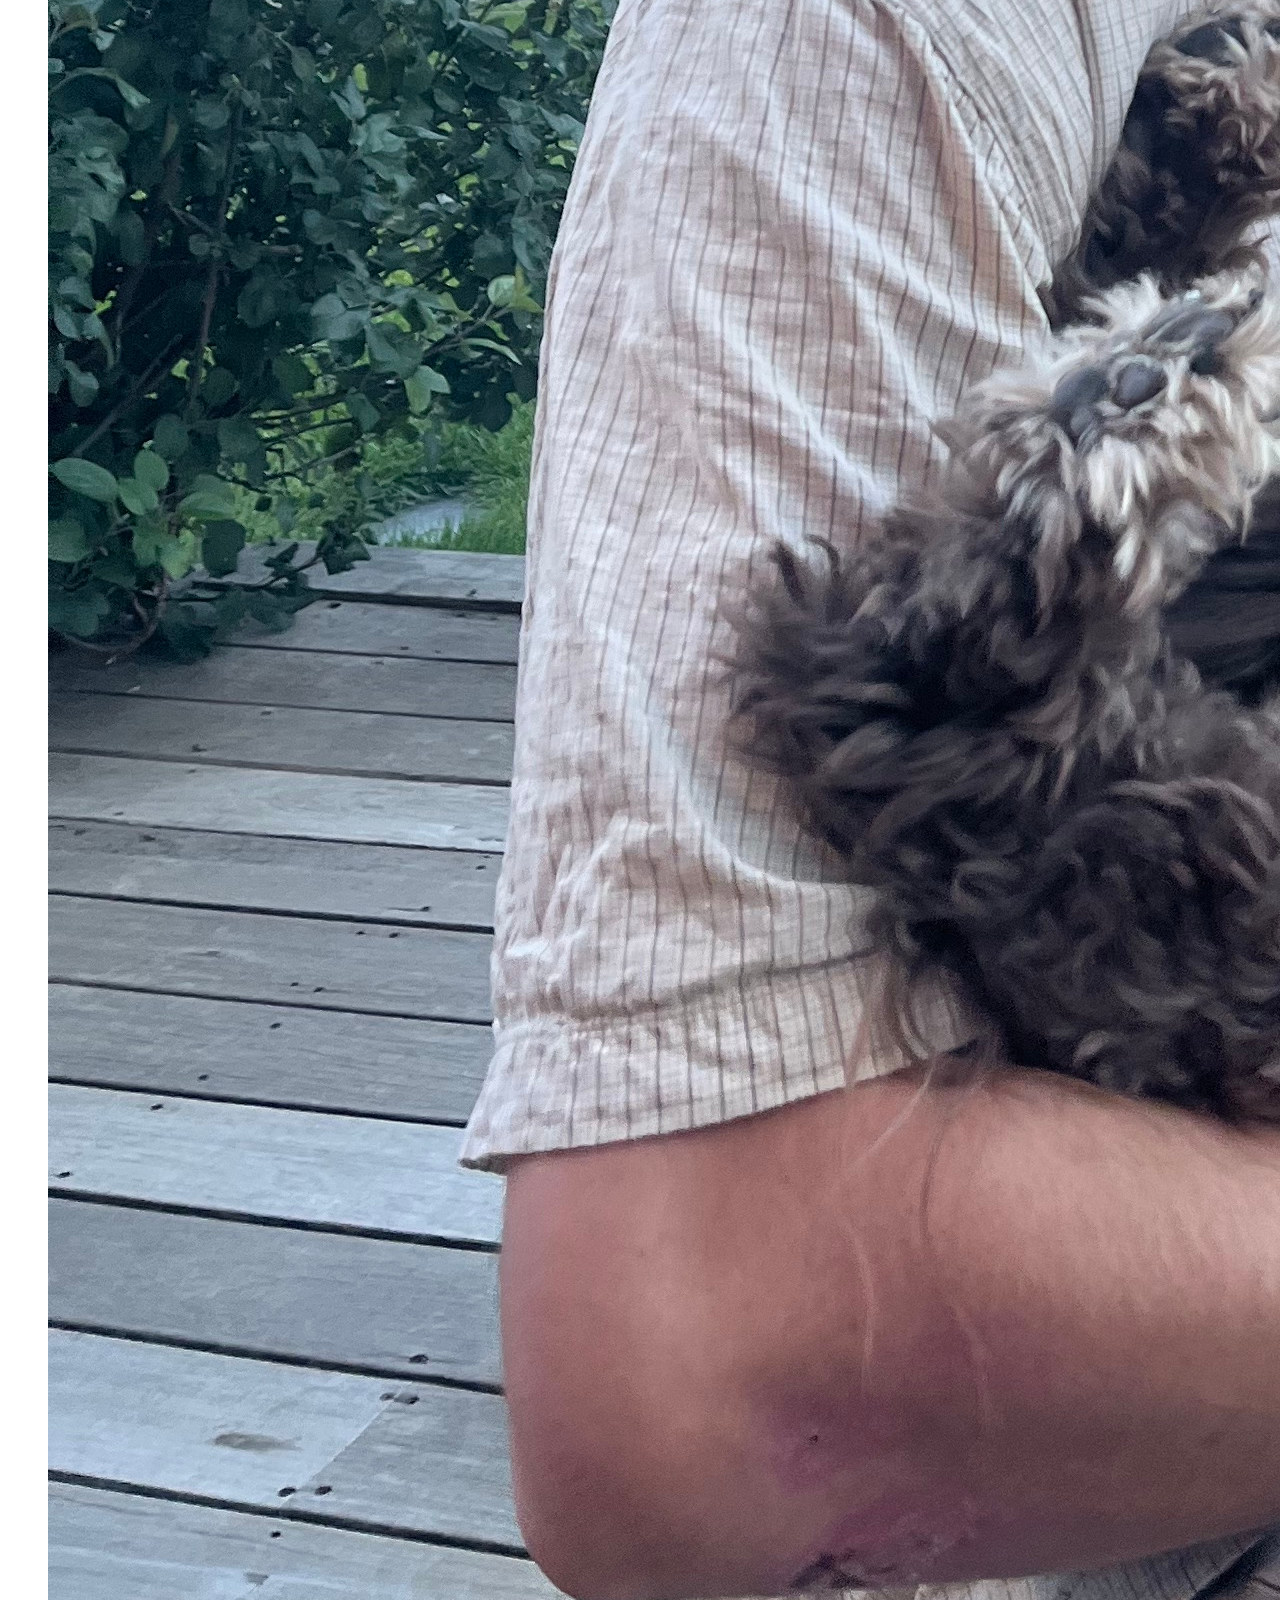
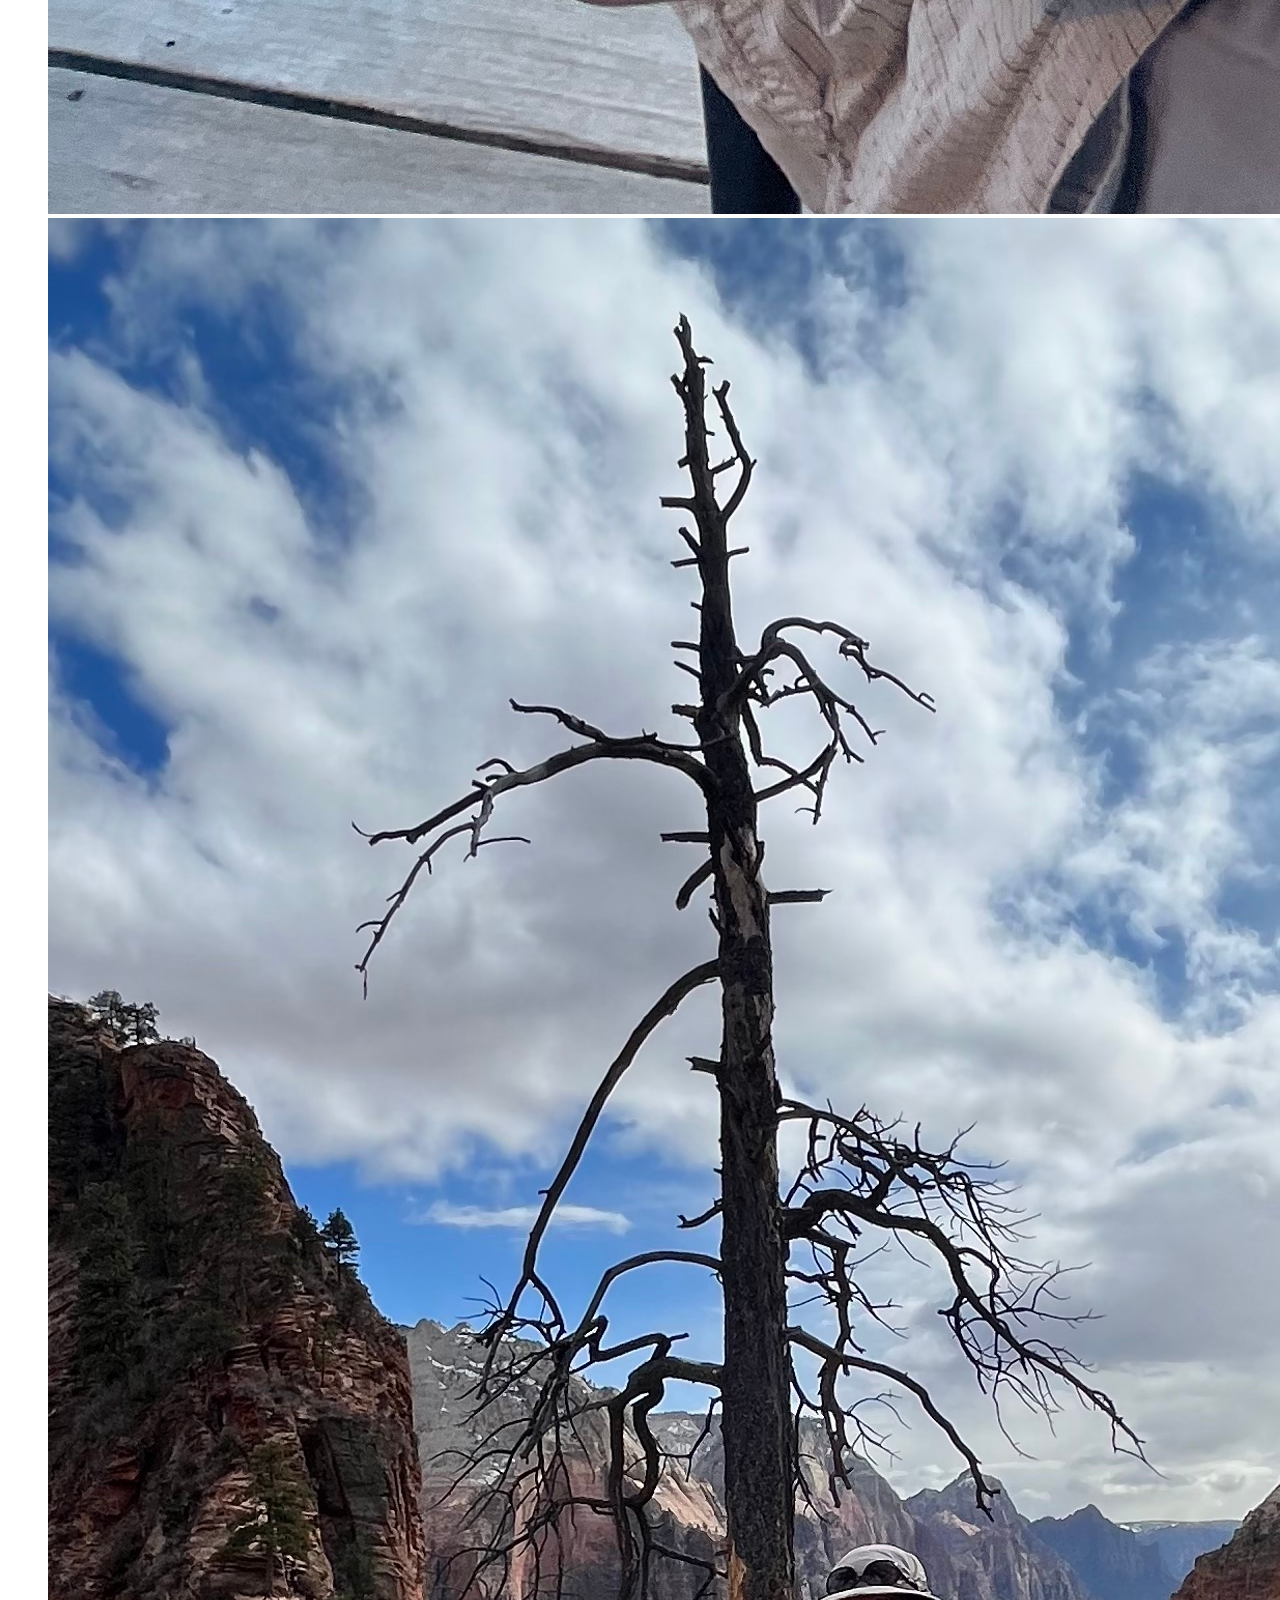
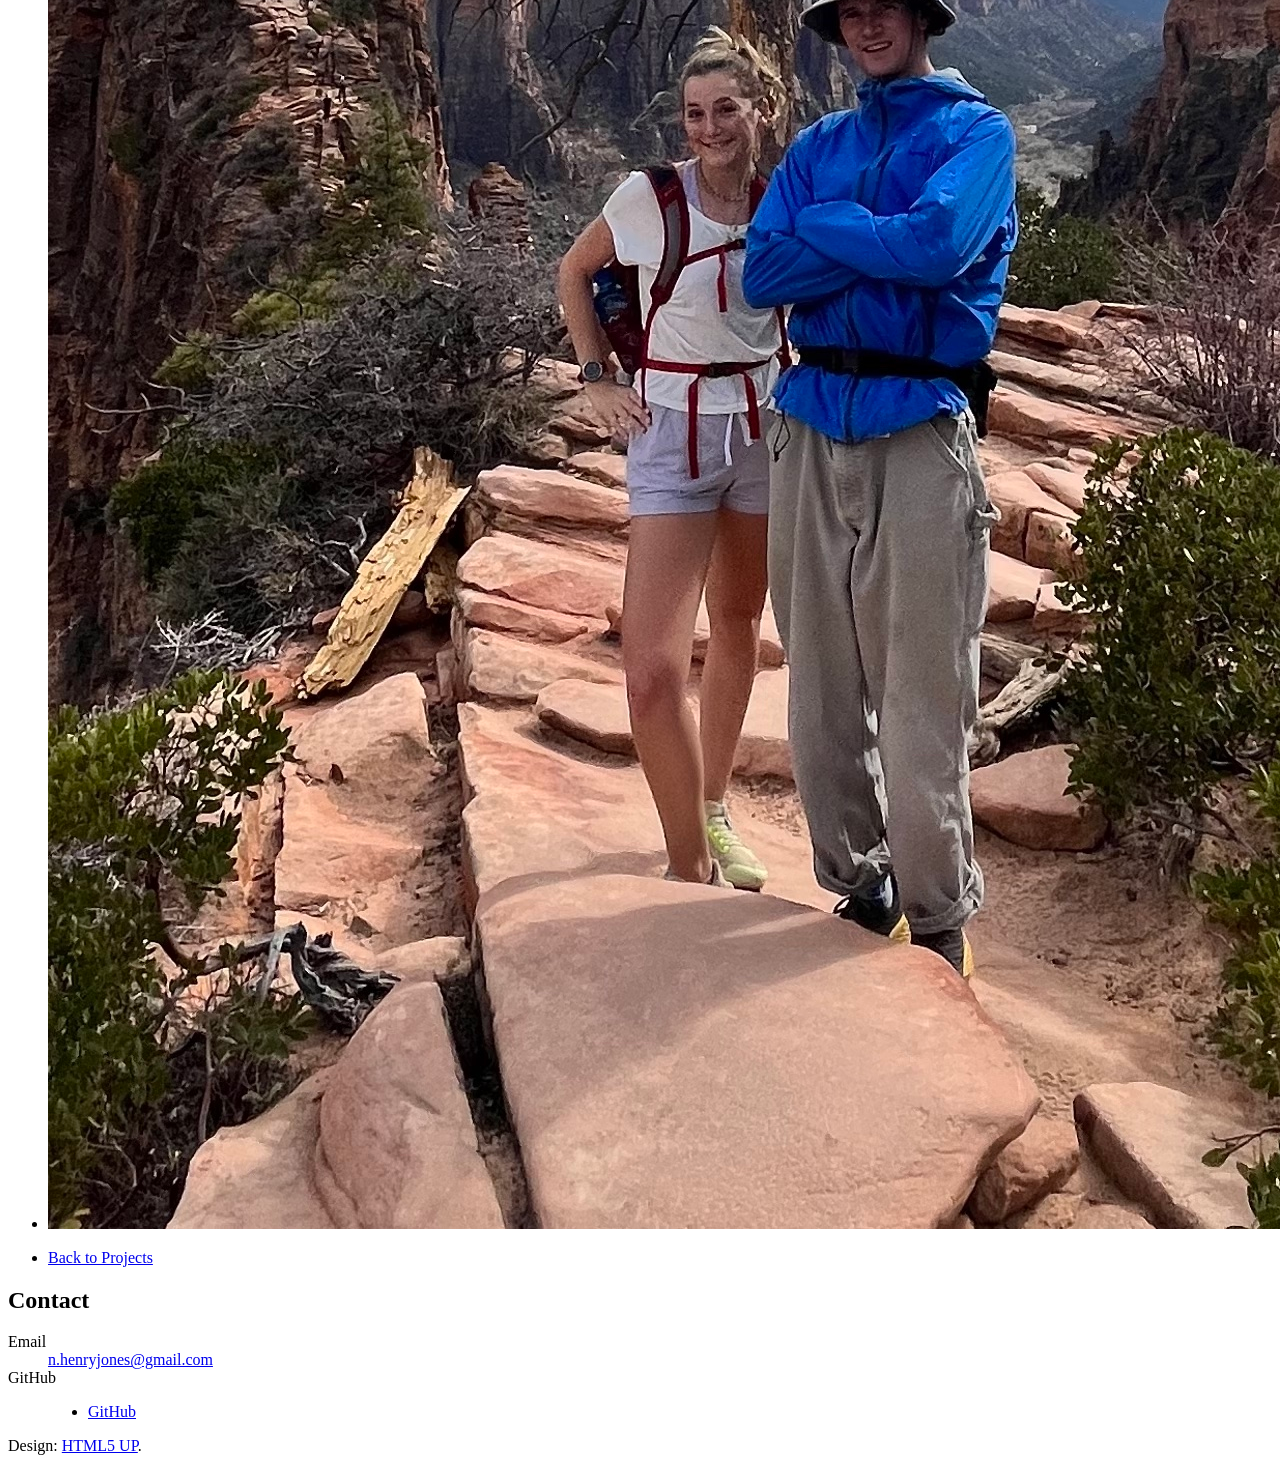
==== commit c964c5a6: "Updated GitHub link" ====
--- a/generic.html
+++ b/generic.html
@@ -61,14 +61,13 @@
 								<!--<dd>(000) 000-0000 x 0000</dd>-->
 								<dt>Email</dt>
 								<dd><a href="mailto:n.henryjones@gmail.com">n.henryjones@gmail.com</a></dd>
+								<dt>GitHub</dt>
+								<dd>
+								<ul class="icons">
+									<li><a href="https://github.com/henrynjones" target = "_blank" class="icon brands fa-github alt"><span class="label">GitHub</span></a></li>
+								</ul>
+								</dd>
 							</dl>
-							<ul class="icons">
-								<!--<li><a href="#" class="icon brands fa-twitter alt"><span class="label">Twitter</span></a></li>-->
-								<!--<li><a href="#" class="icon brands fa-facebook-f alt"><span class="label">Facebook</span></a></li>-->
-								<!--<li><a href="#" class="icon brands fa-instagram alt"><span class="label">Instagram</span></a></li>-->
-								<li><a href="https://github.com/henrynjones" target ="_blank" class="icon brands fa-github alt"><span class="label">GitHub</span></a></li>
-								<!--<li><a href="#" class="icon brands fa-dribbble alt"><span class="label">Dribbble</span></a></li>-->
-							</ul>
 						</section>
 						<p class="copyright"> Design: <a href="https://html5up.net">HTML5 UP</a>.</p>
 					</footer>
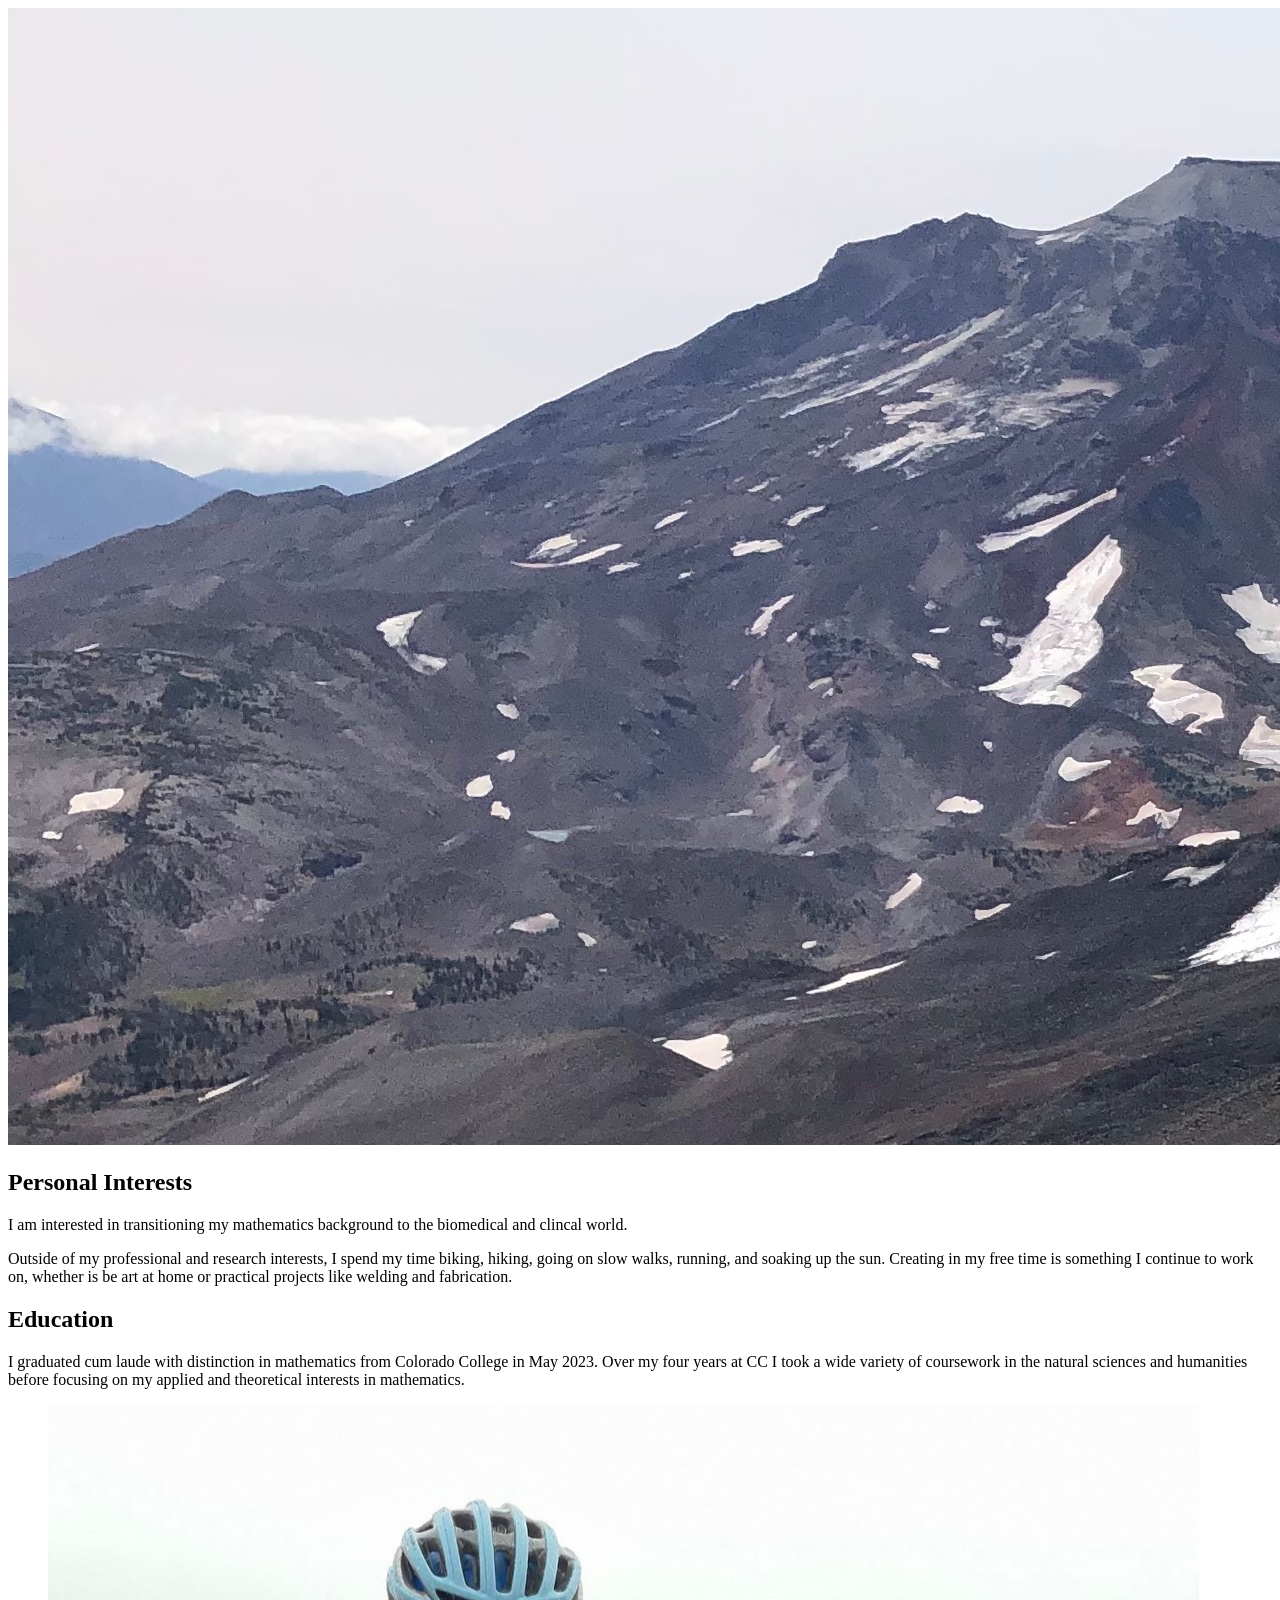
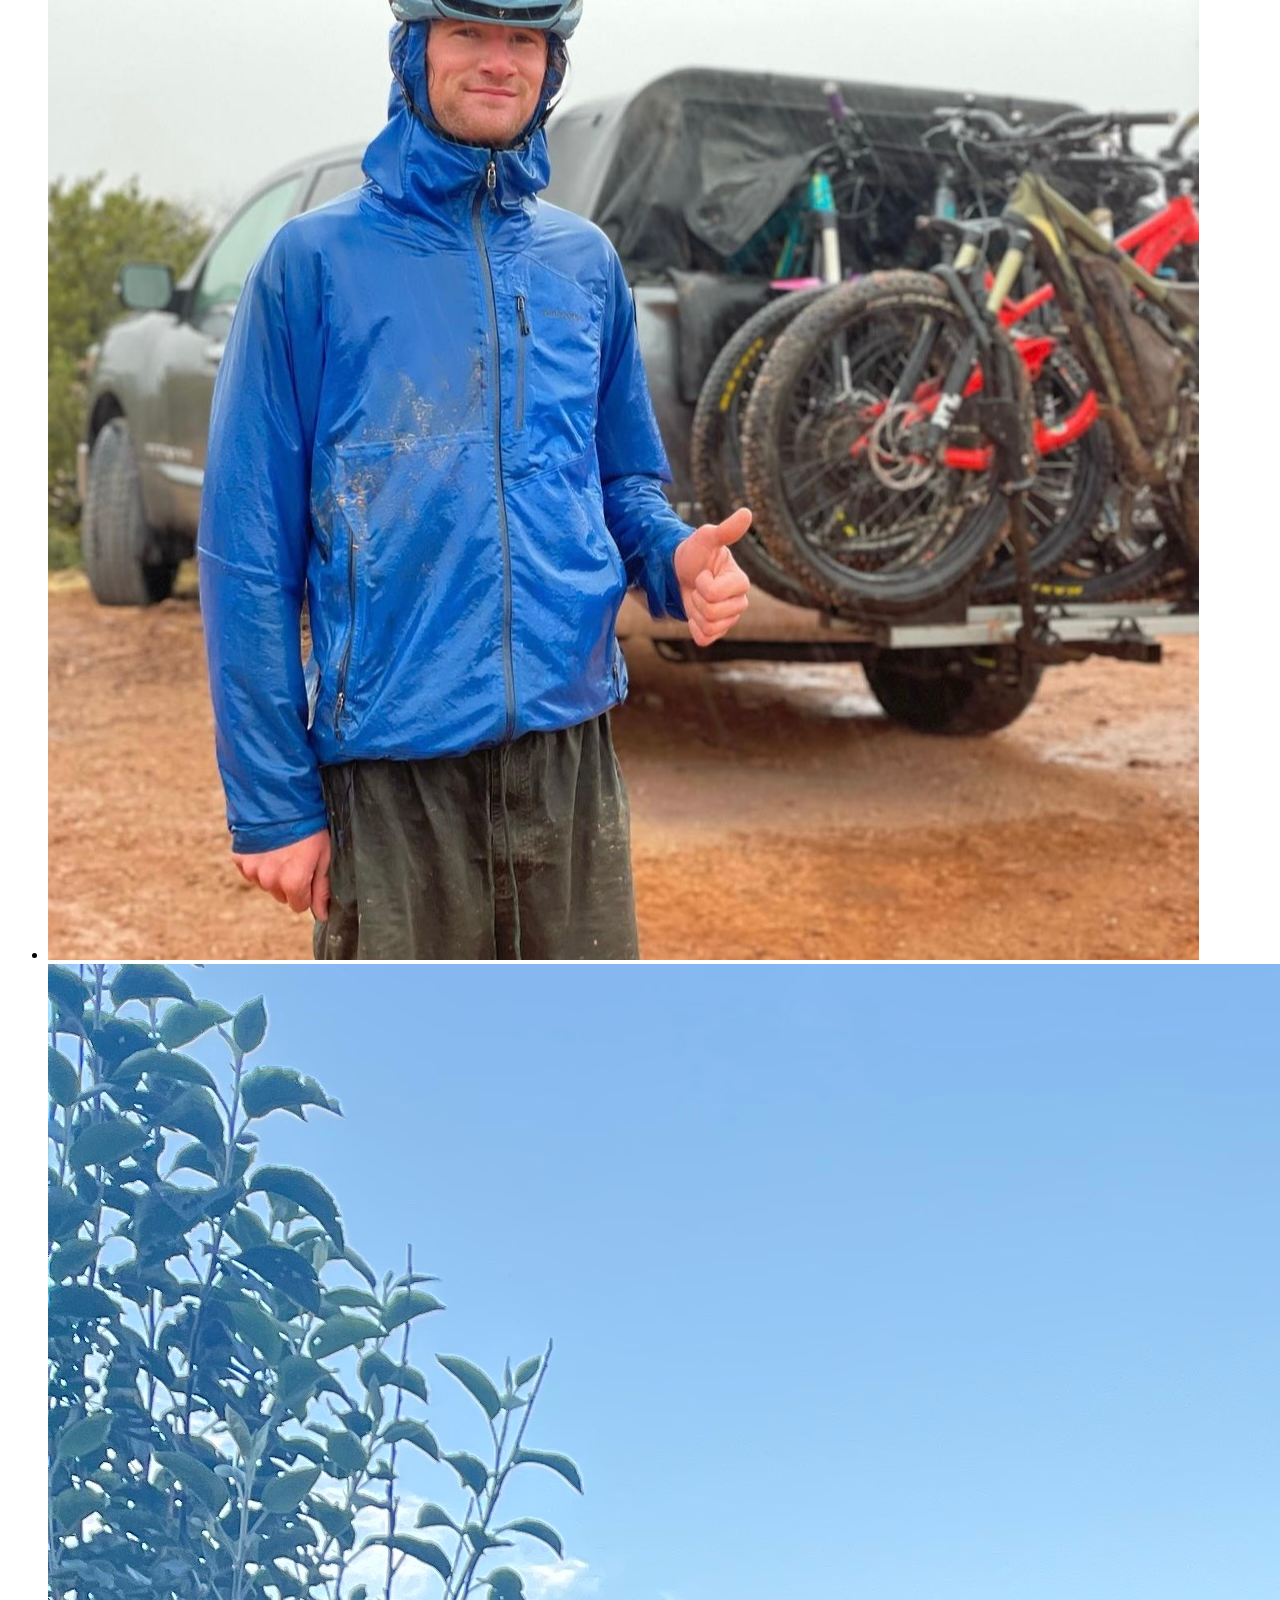
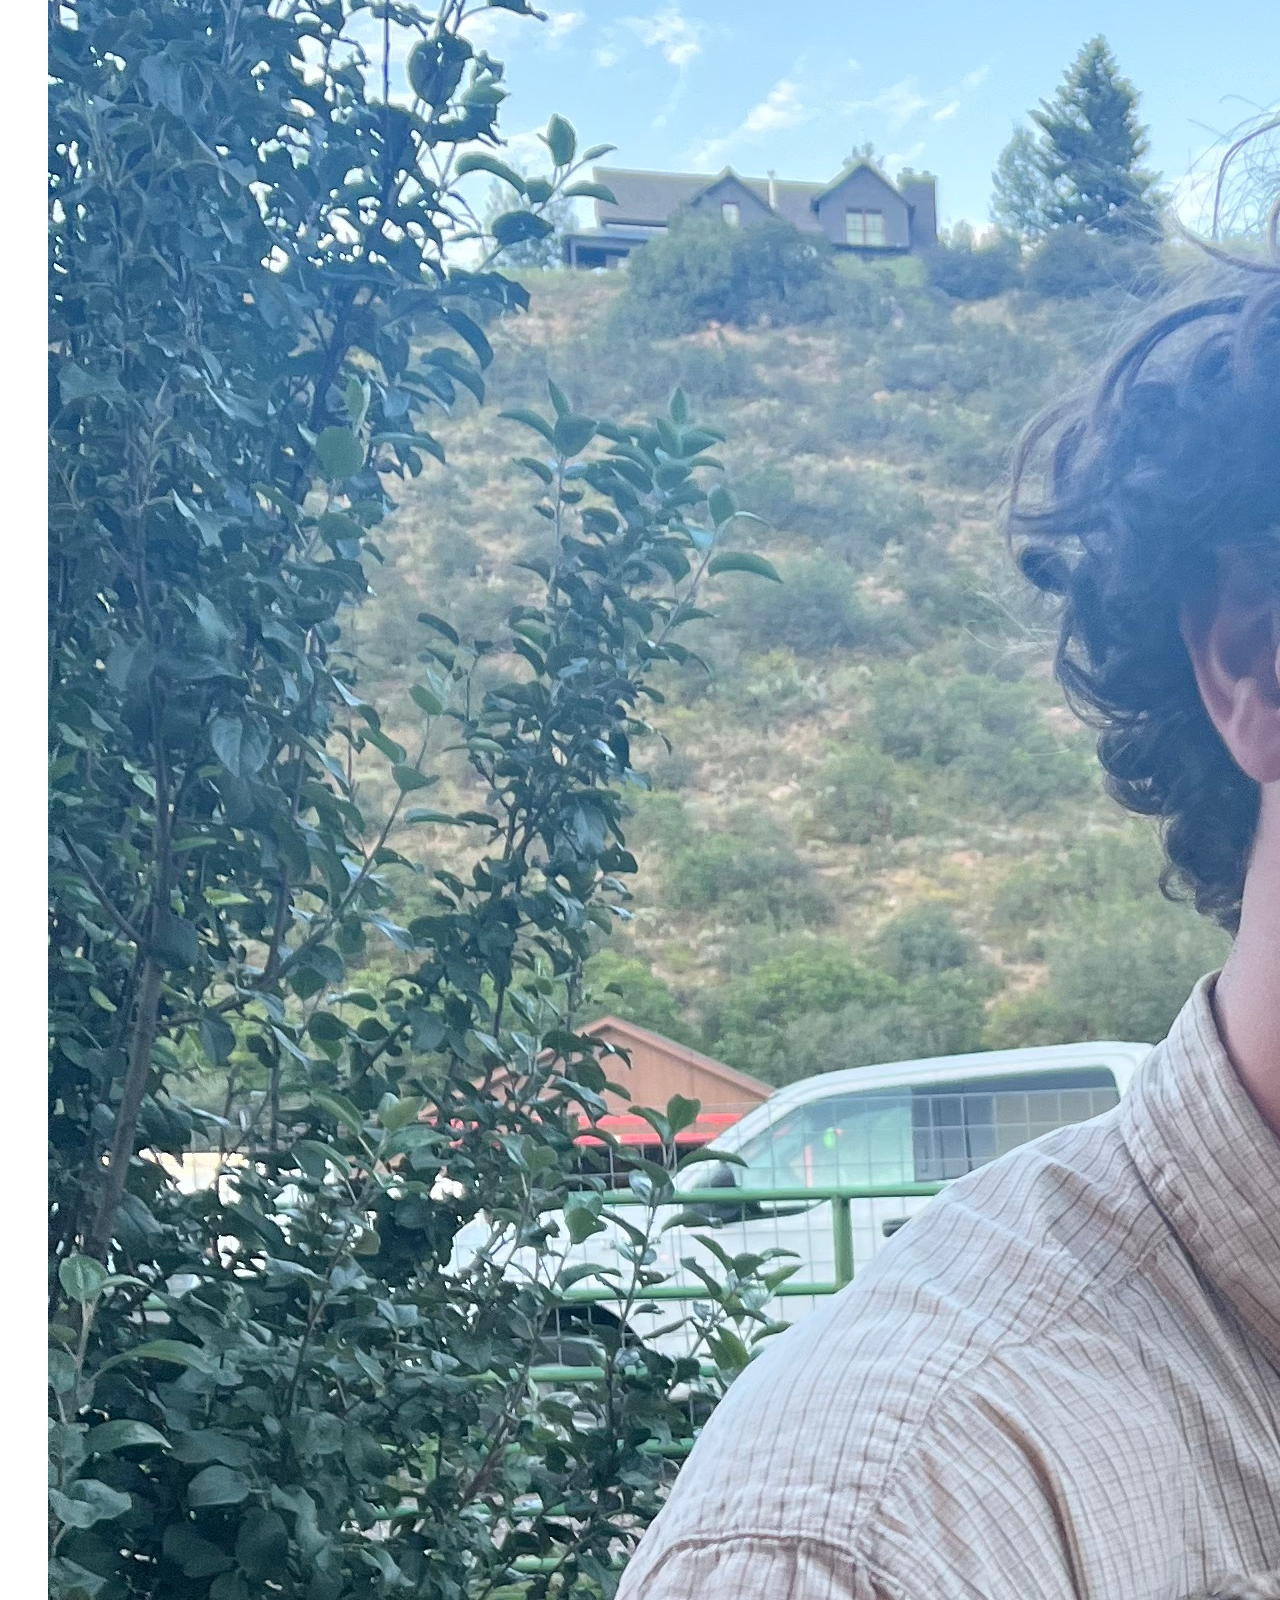
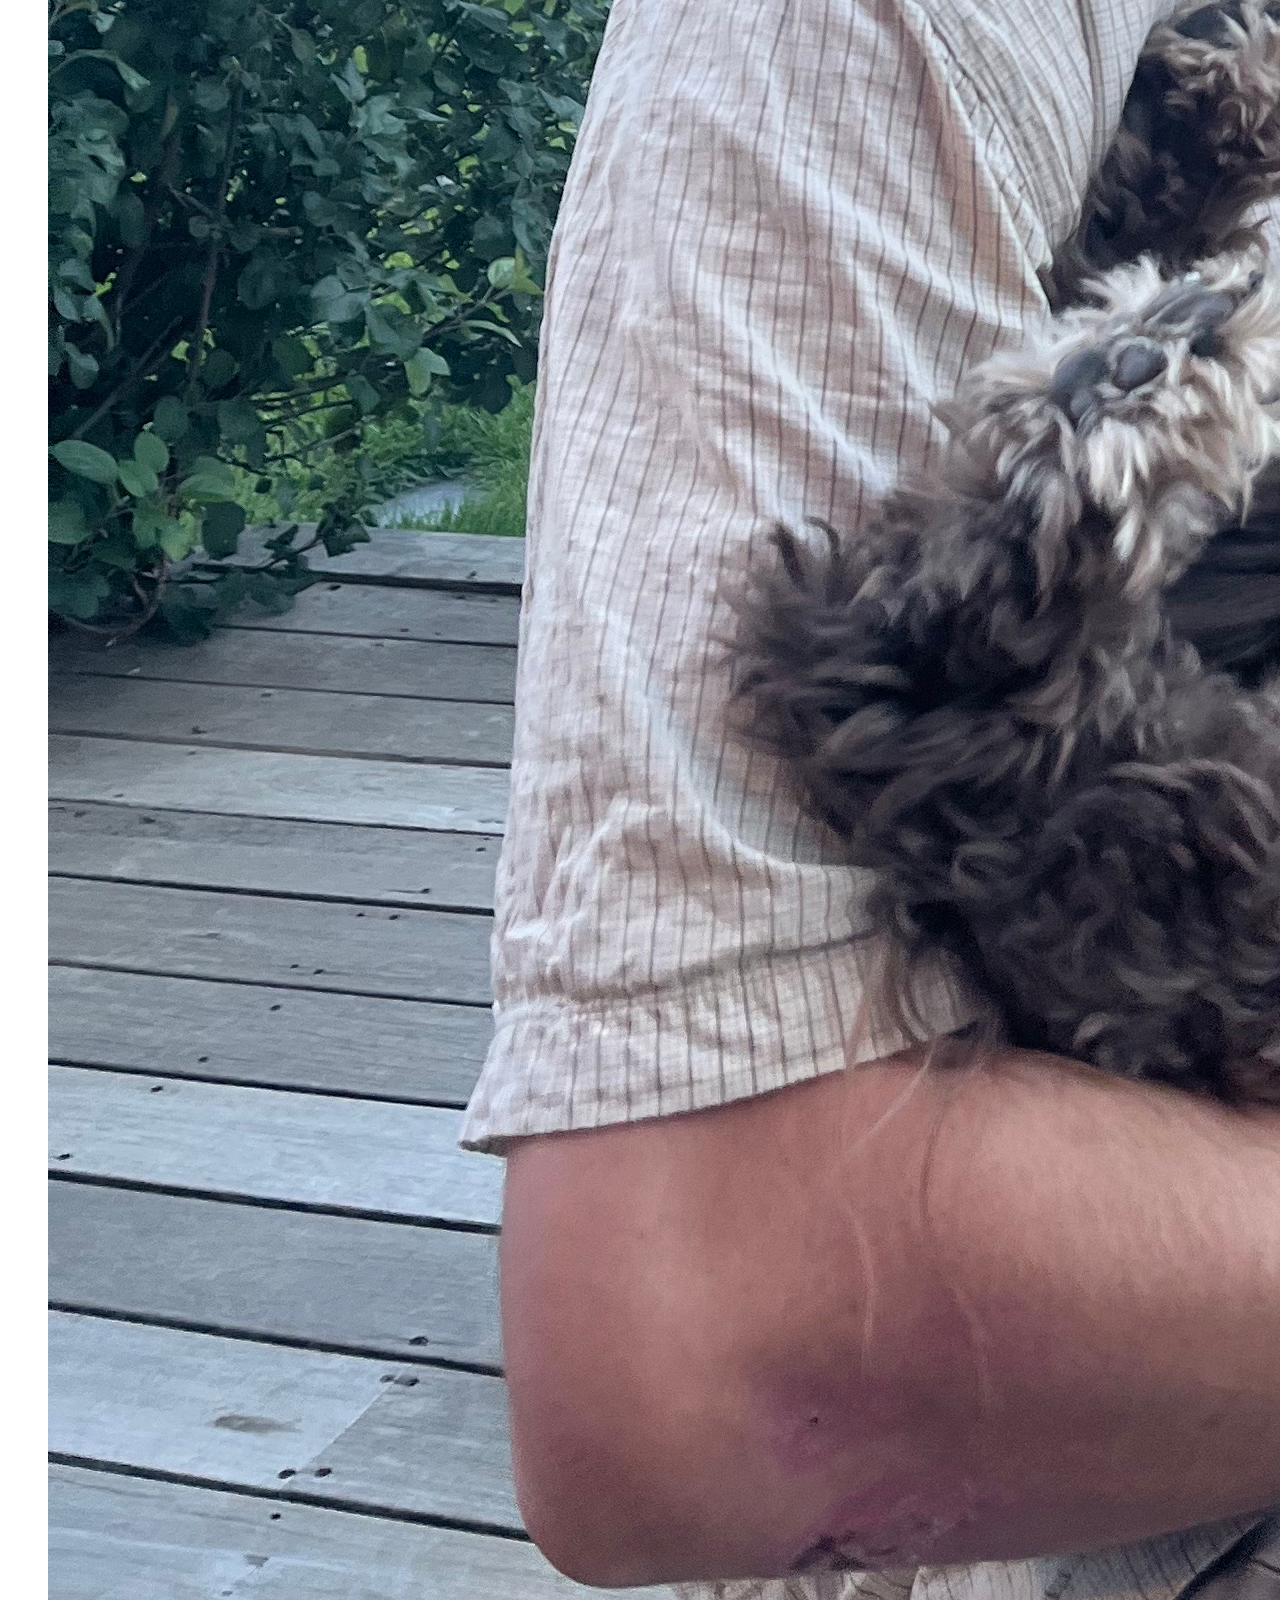
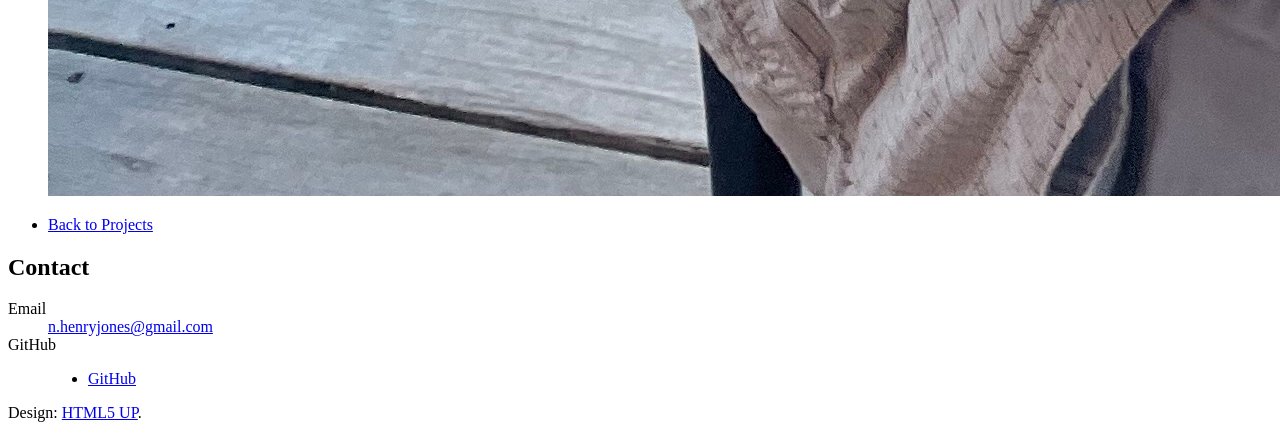
==== commit 7ecc275c: "Spring updates" ====
--- a/generic.html
+++ b/generic.html
@@ -26,7 +26,7 @@
 							<section id="content" class="main">
 								<span class="image main"><img src="images/mtns.jpg" alt="" /></span>
 								<h2>Personal Interests</h2>
-								<p>I hope to continually develop my quantitative tool box and pair these skills with impactful research and positive action. Mathematical visualization is an area I find to be particularly useful in my own learning and a powerful mode of communication.</p>
+								<p>I am interested in transitioning my mathematics background to the biomedical and clincal world.</p>
 								<p>Outside of my professional and research interests, I spend my time biking, hiking, going on slow walks, running, and soaking up the sun. Creating in my free time is something I continue to work on, whether is be art at home or practical projects like welding and fabrication.</p>
 								<h2>Education</h2>
 								<p>I graduated cum laude with distinction in mathematics from Colorado College in May 2023. Over my four years at CC I took a wide variety of coursework in the natural sciences and humanities before focusing on my applied and theoretical interests in mathematics.</p>
@@ -36,9 +36,6 @@
 									<span class="image main"><img src="images/biking.jpg" alt="" /></span>
 									<span class="image main"><img src="images/henry_gibby.jpg" alt="" /></span>
 								</li>
-								<li>
-									<span class="image main"><img src="images/henry_ella_zion.jpg" alt="" /></span>
-								</li>
 							</ul>
 
 					</div>
@@ -46,8 +43,6 @@
 				<!-- Footer -->
 					<footer id="footer">
 						<section>
-							<!--<h2>Aliquam sed mauris</h2>-->
-							<!--<p>Sed lorem ipsum dolor sit amet et nullam consequat feugiat consequat magna adipiscing tempus etiam dolore veroeros. eget dapibus mauris. Cras aliquet, nisl ut viverra sollicitudin, ligula erat egestas velit, vitae tincidunt odio.</p>-->
 							<ul class="actions">
 								<li><a href="index.html" class="button">Back to Projects</a></li>
 							</ul>
@@ -55,10 +50,6 @@
 						<section>
 							<h2>Contact</h2>
 							<dl class="alt">
-								<!--<dt>Address</dt>-->
-								<!--<dd>1234 Somewhere Road &bull; Nashville, TN 00000 &bull; USA</dd>-->
-								<!--<dt>Phone</dt>-->
-								<!--<dd>(000) 000-0000 x 0000</dd>-->
 								<dt>Email</dt>
 								<dd><a href="mailto:n.henryjones@gmail.com">n.henryjones@gmail.com</a></dd>
 								<dt>GitHub</dt>
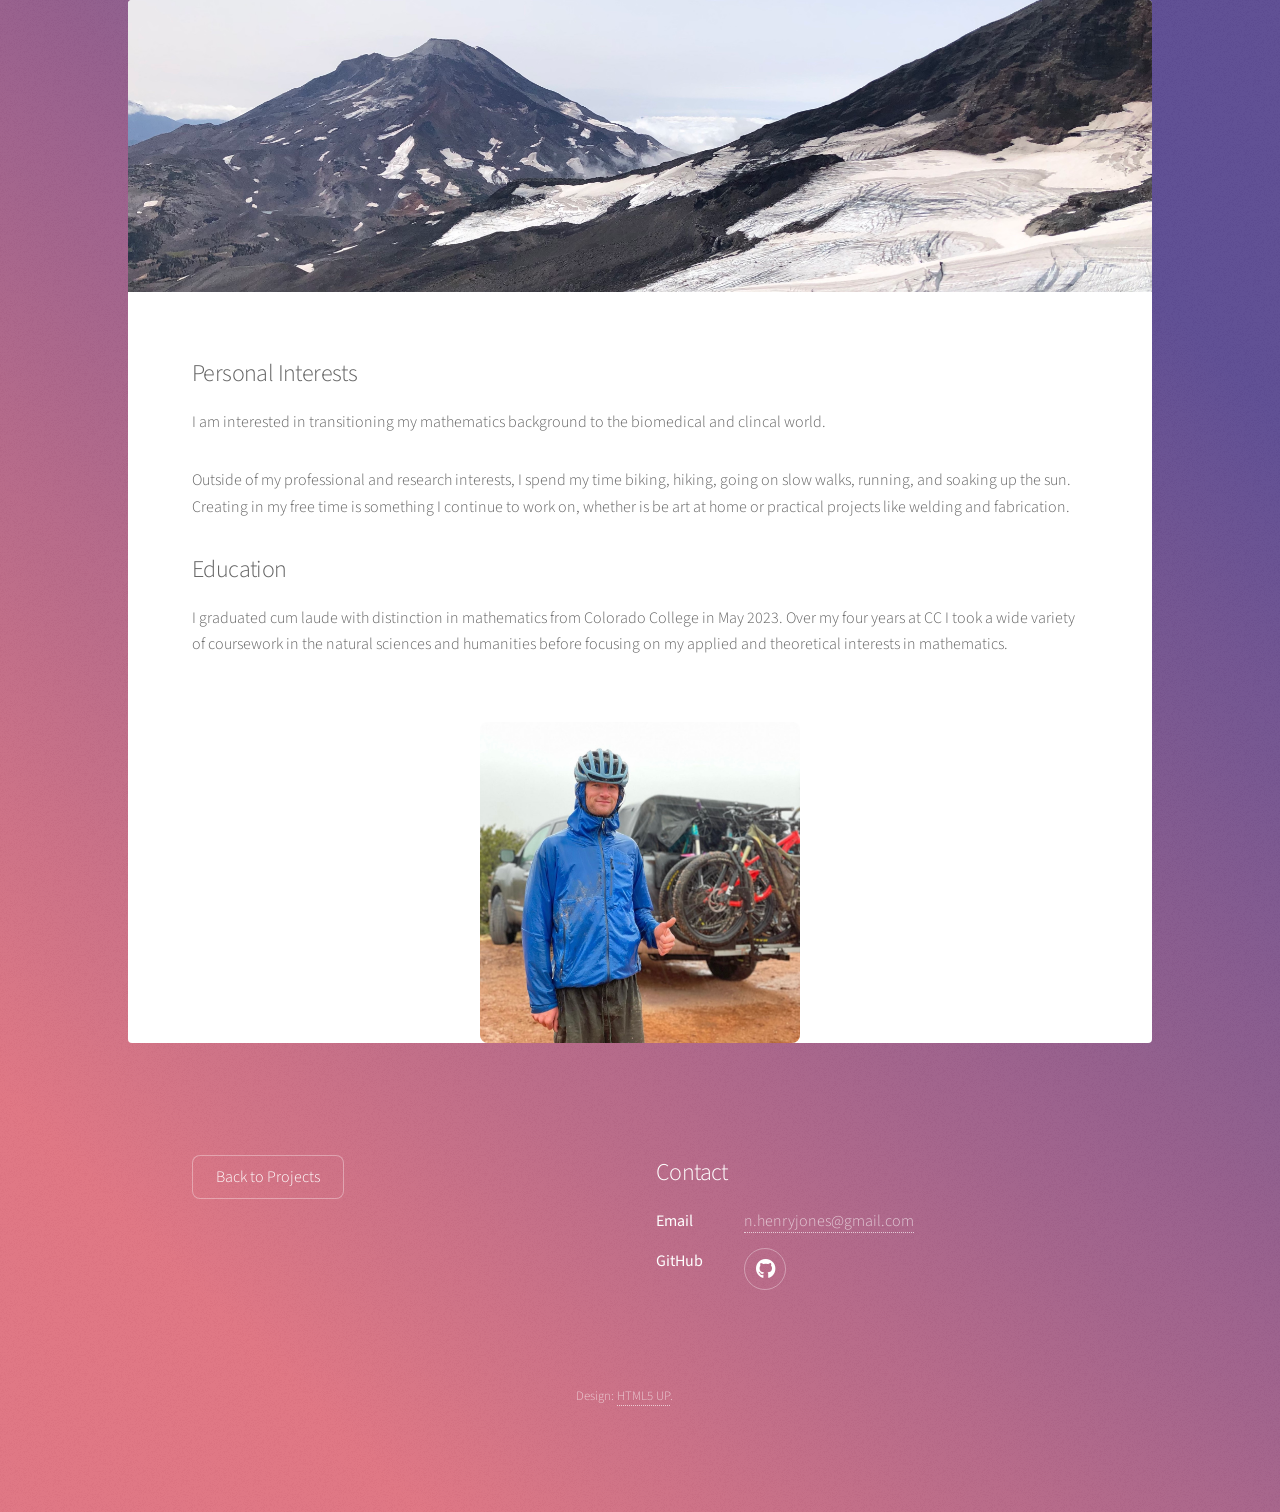
==== commit 7b2238ac: "March updates" ====
--- a/generic.html
+++ b/generic.html
@@ -34,7 +34,6 @@
 							<ul class="features">
 								<li>
 									<span class="image main"><img src="images/biking.jpg" alt="" /></span>
-									<span class="image main"><img src="images/henry_gibby.jpg" alt="" /></span>
 								</li>
 							</ul>
 
--- a/assets/css/main.css
+++ b/assets/css/main.css
@@ -1,10 +1,10 @@
 @import url(fontawesome-all.min.css);
 @import 'https://fonts.googleapis.com/css?family=Source+Sans+Pro:300,400';
 
-/*
-	Stellar by HTML5 UP
-	html5up.net | @ajlkn
-	Free for personal and commercial use under the CCA 3.0 license (html5up.net/license)
+/*
+	Stellar by HTML5 UP
+	html5up.net | @ajlkn
+	Free for personal and commercial use under the CCA 3.0 license (html5up.net/license)
 */
 
 html, body, div, span, applet, object,
@@ -2432,6 +2432,11 @@
 		padding-left: 1em;
 	}
 
+	ul ul {
+		margin-top: 0;
+		margin-bottom: 0;
+	}
+
 		ul li {
 			padding-left: 0.5em;
 		}
